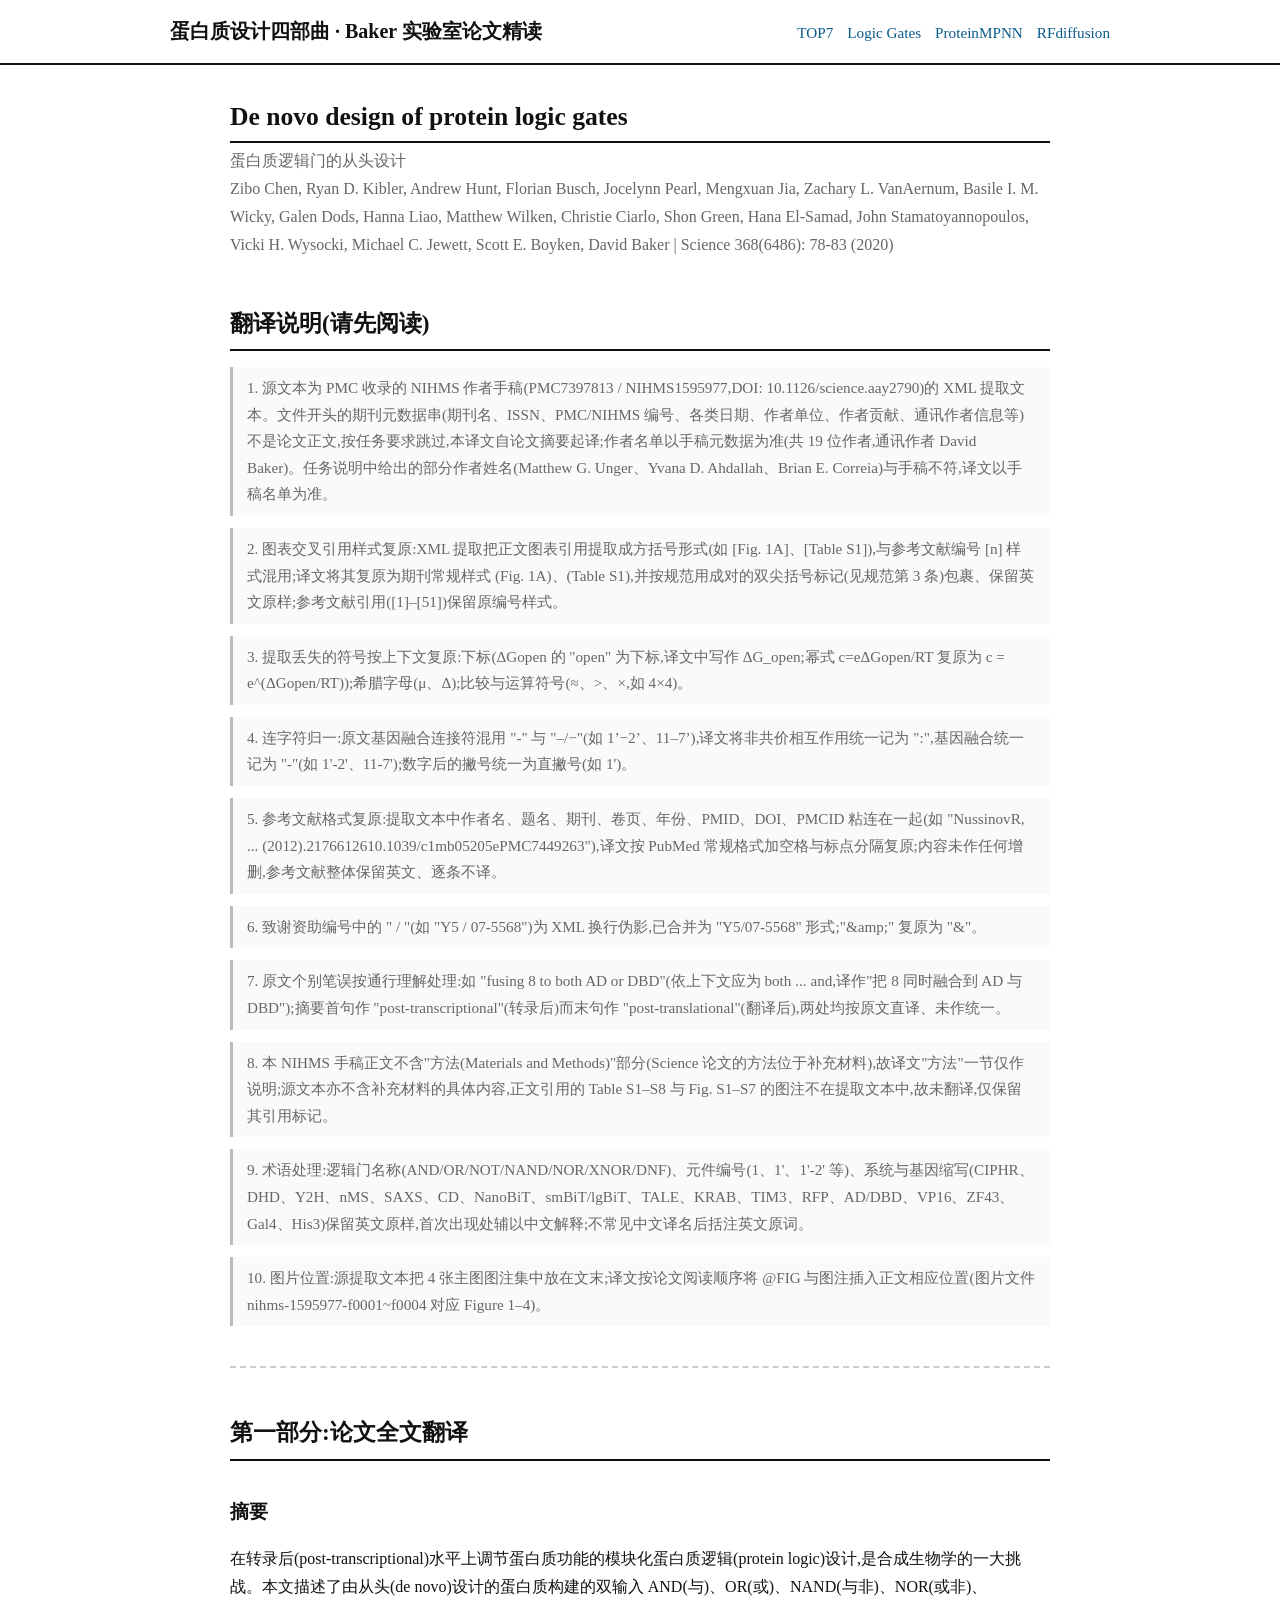
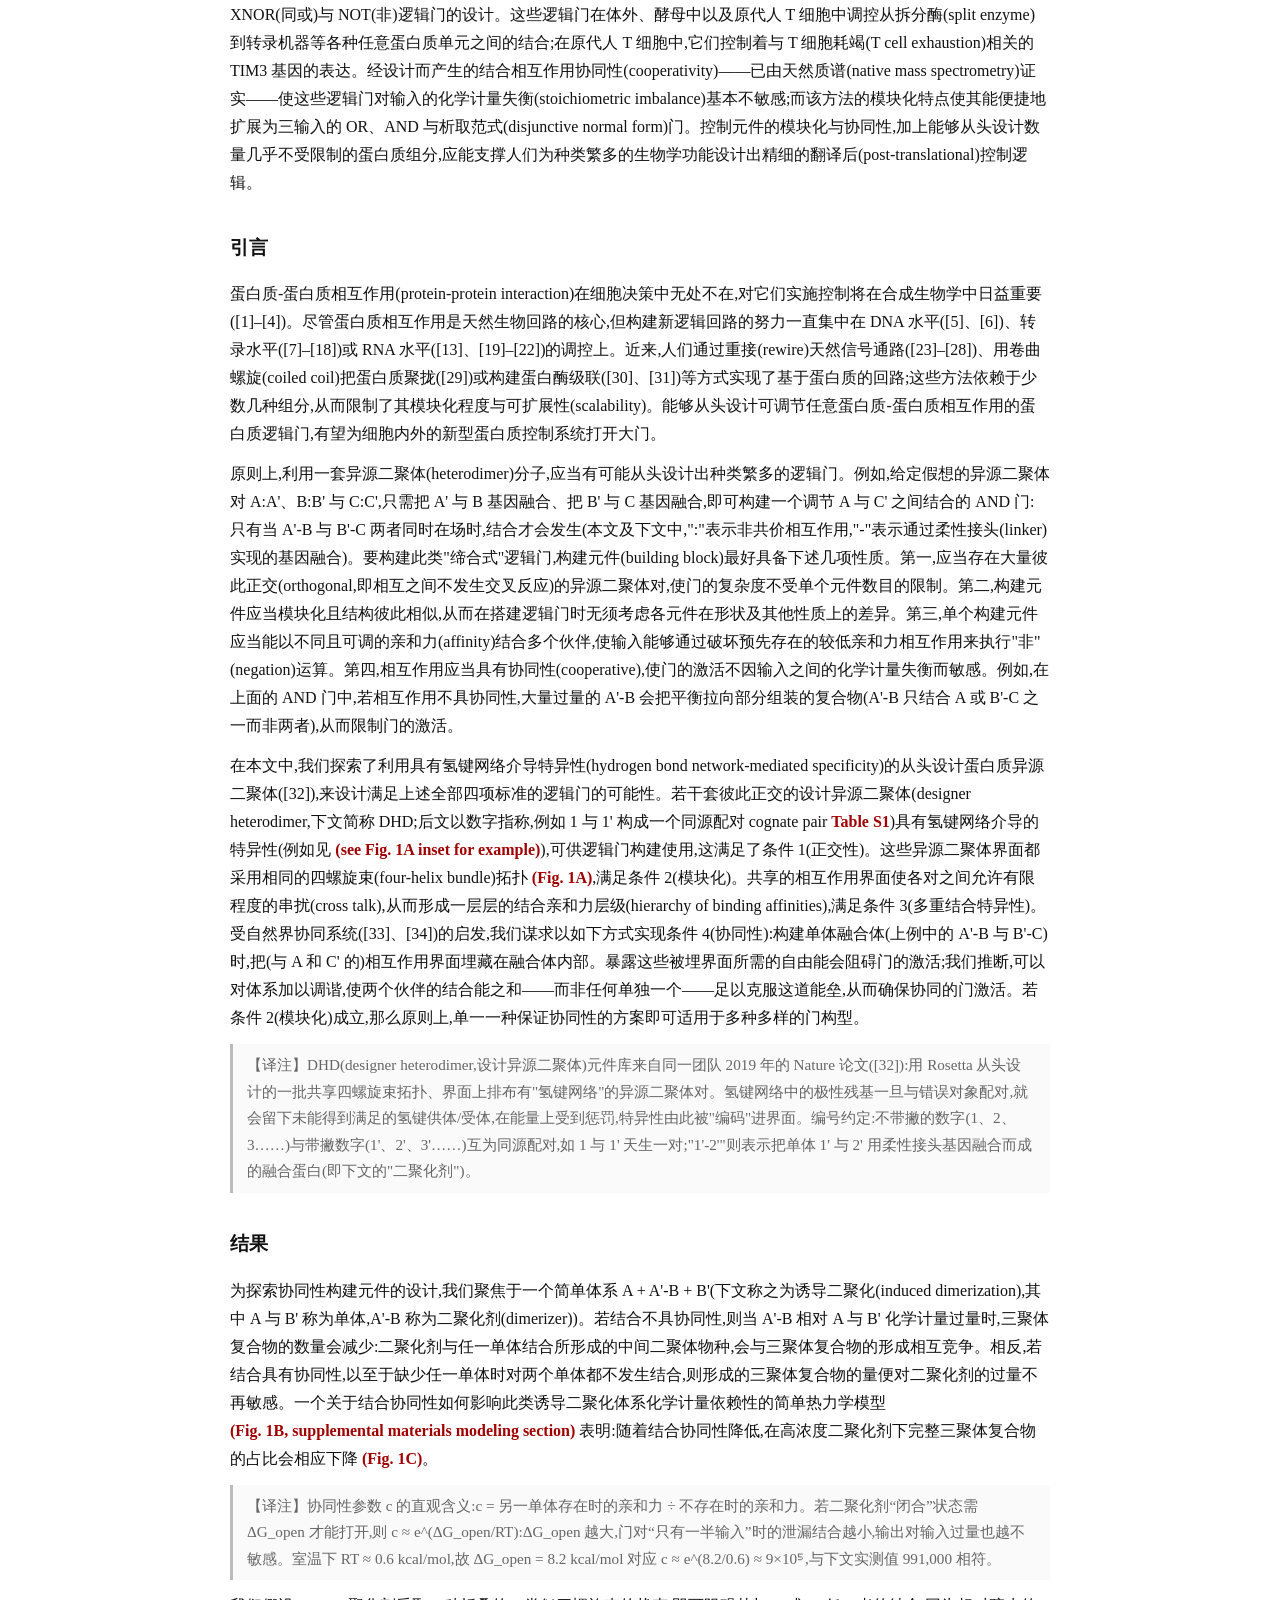
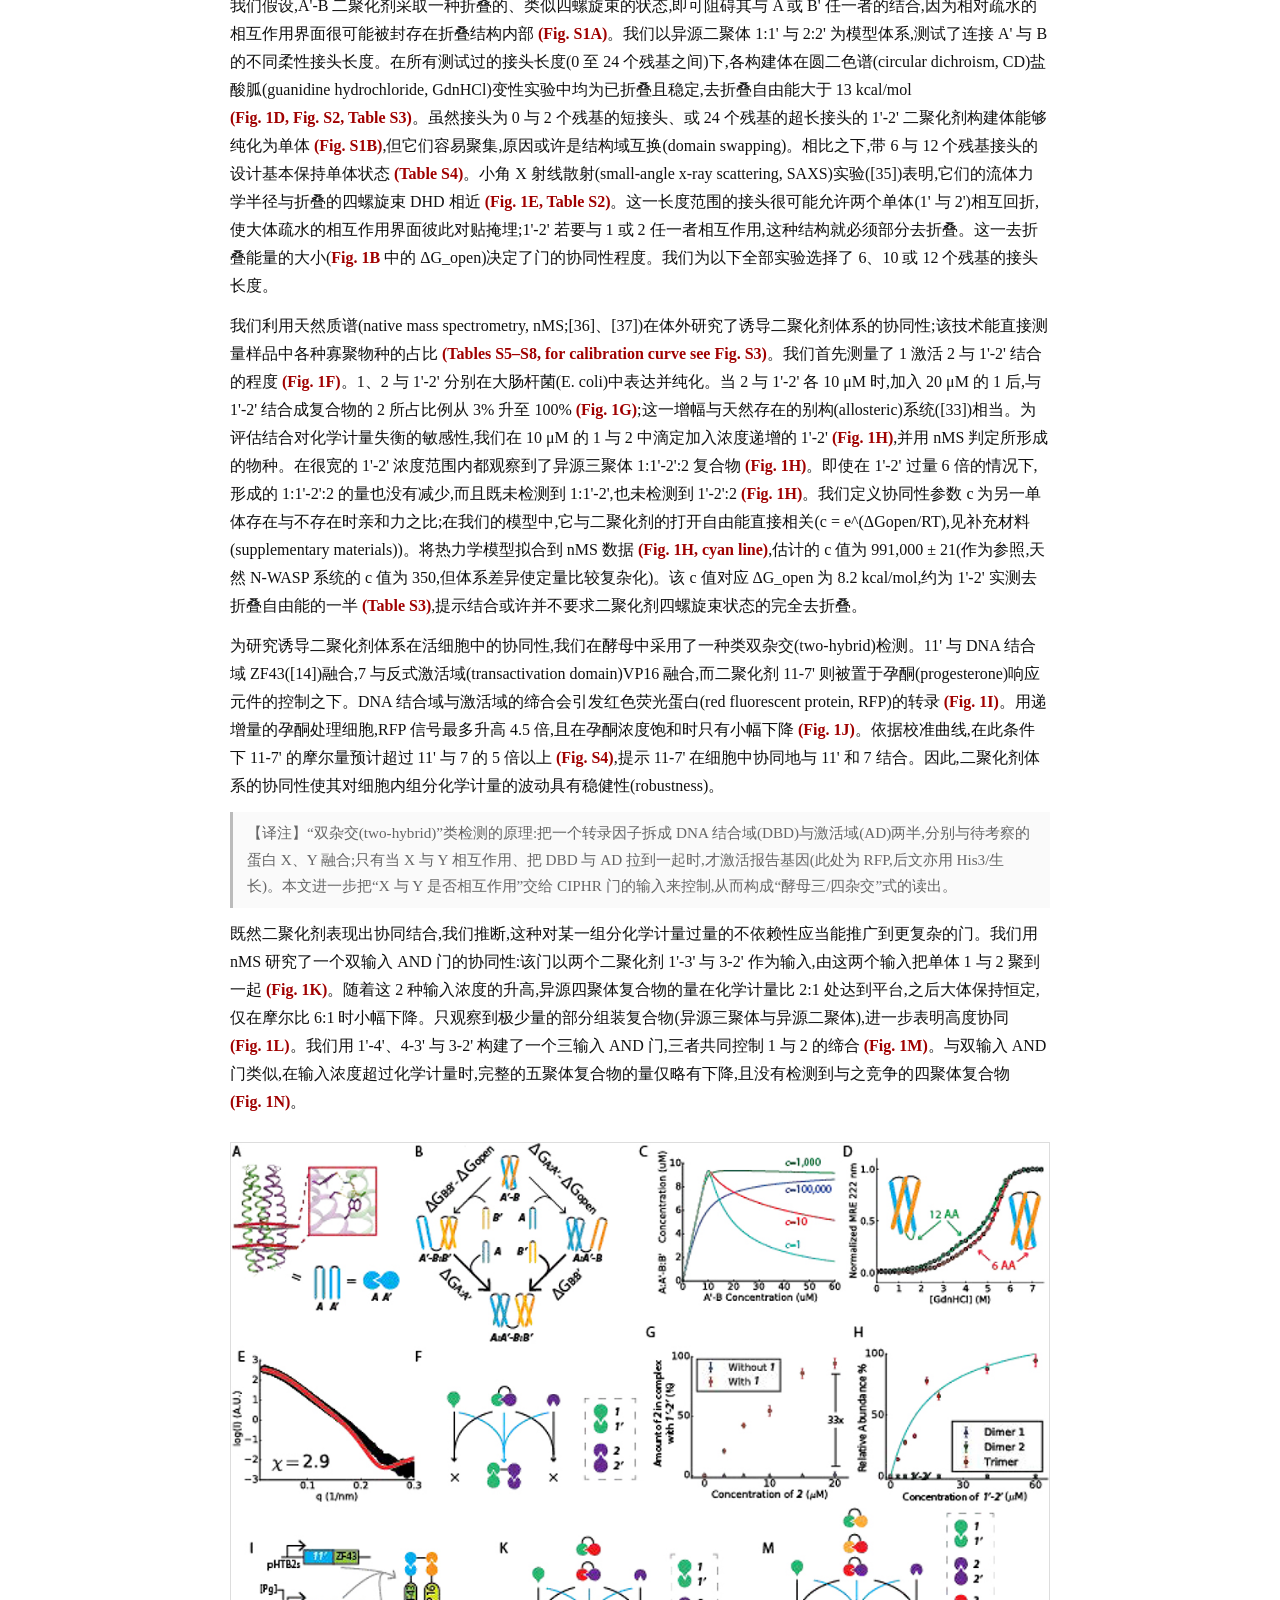
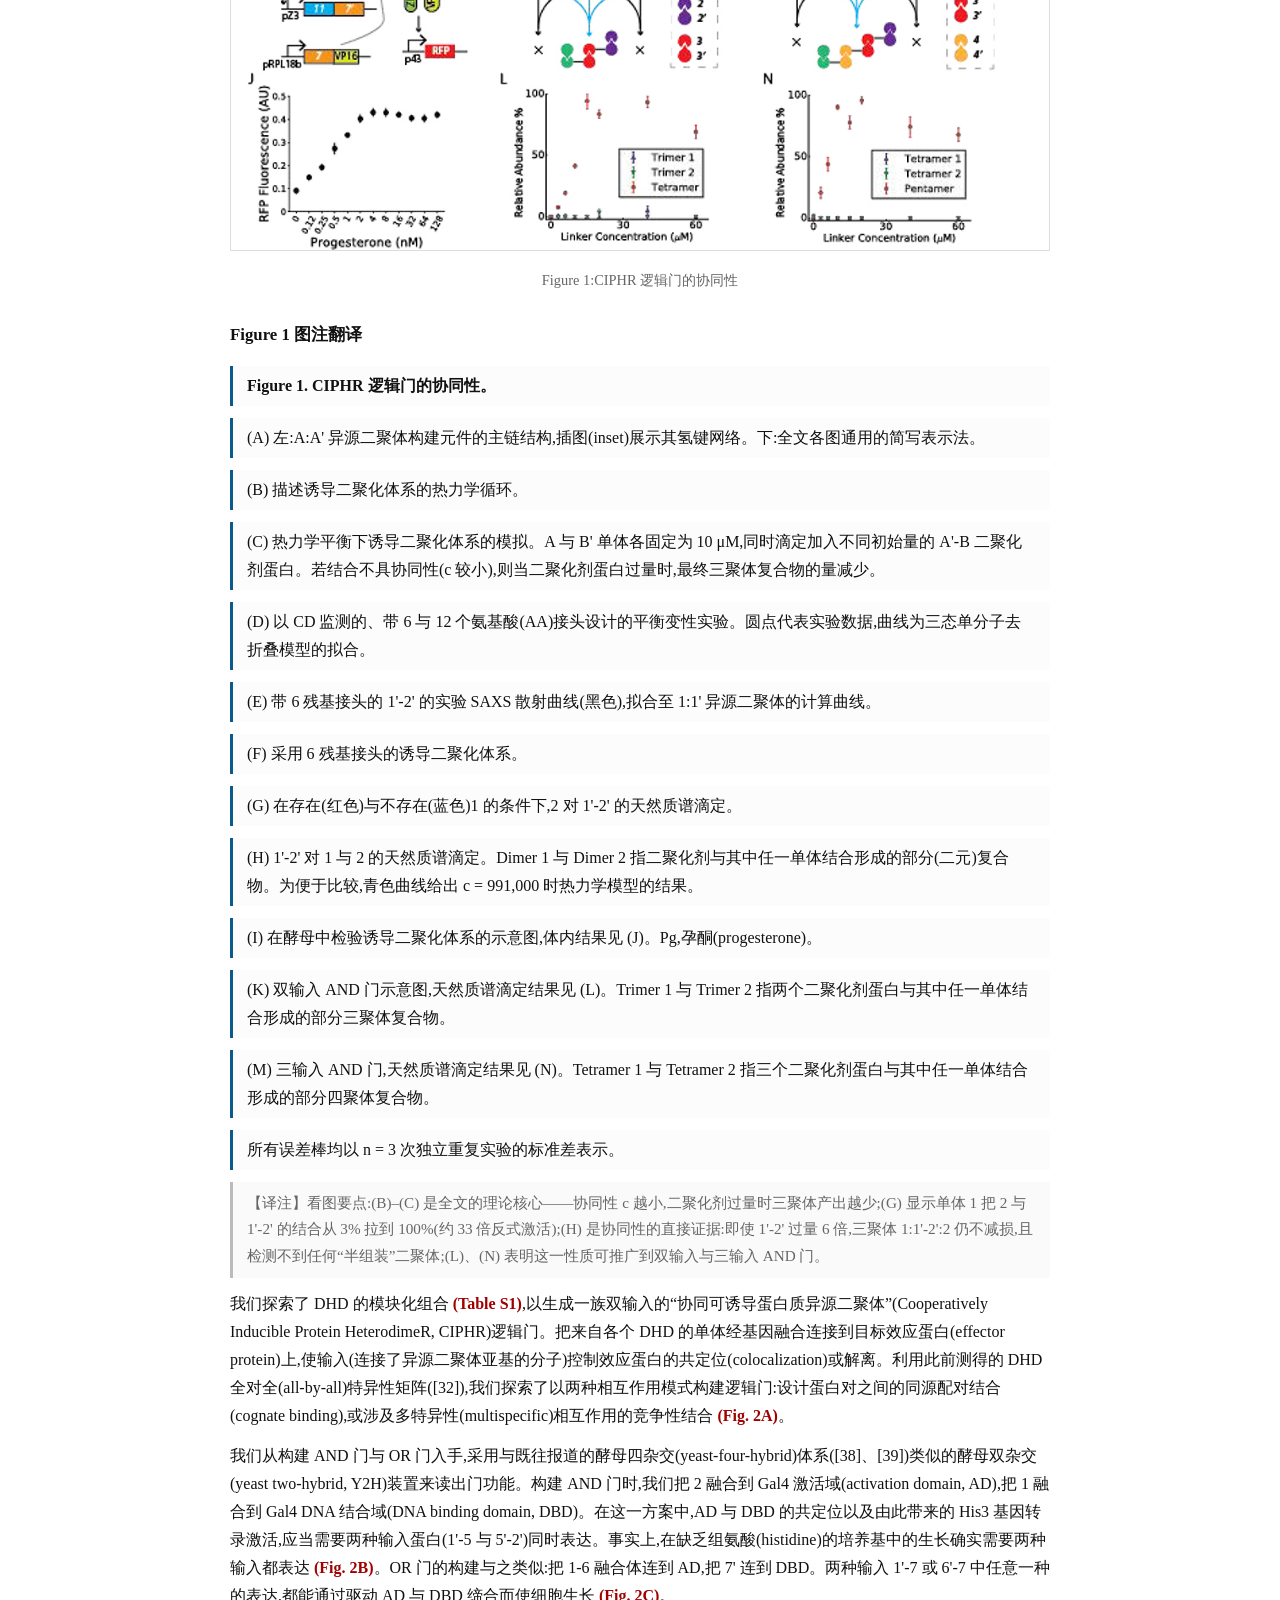
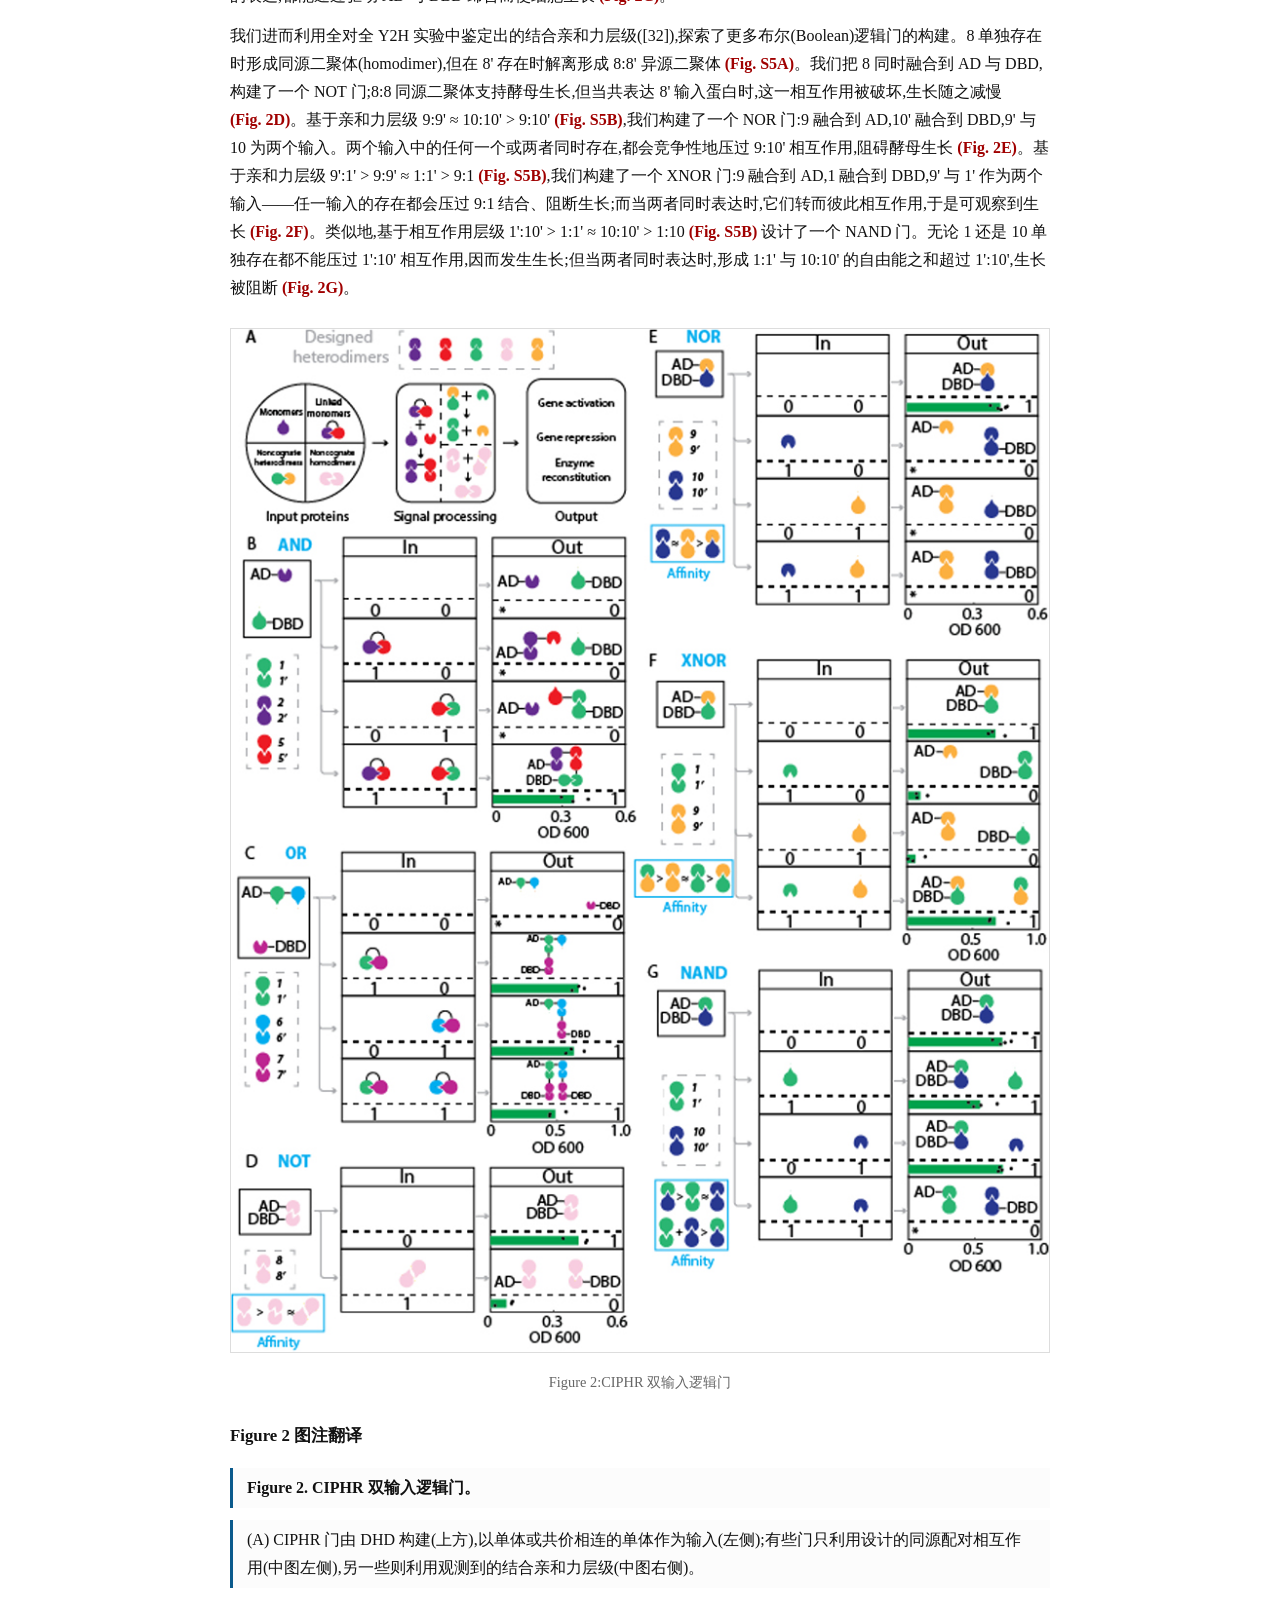
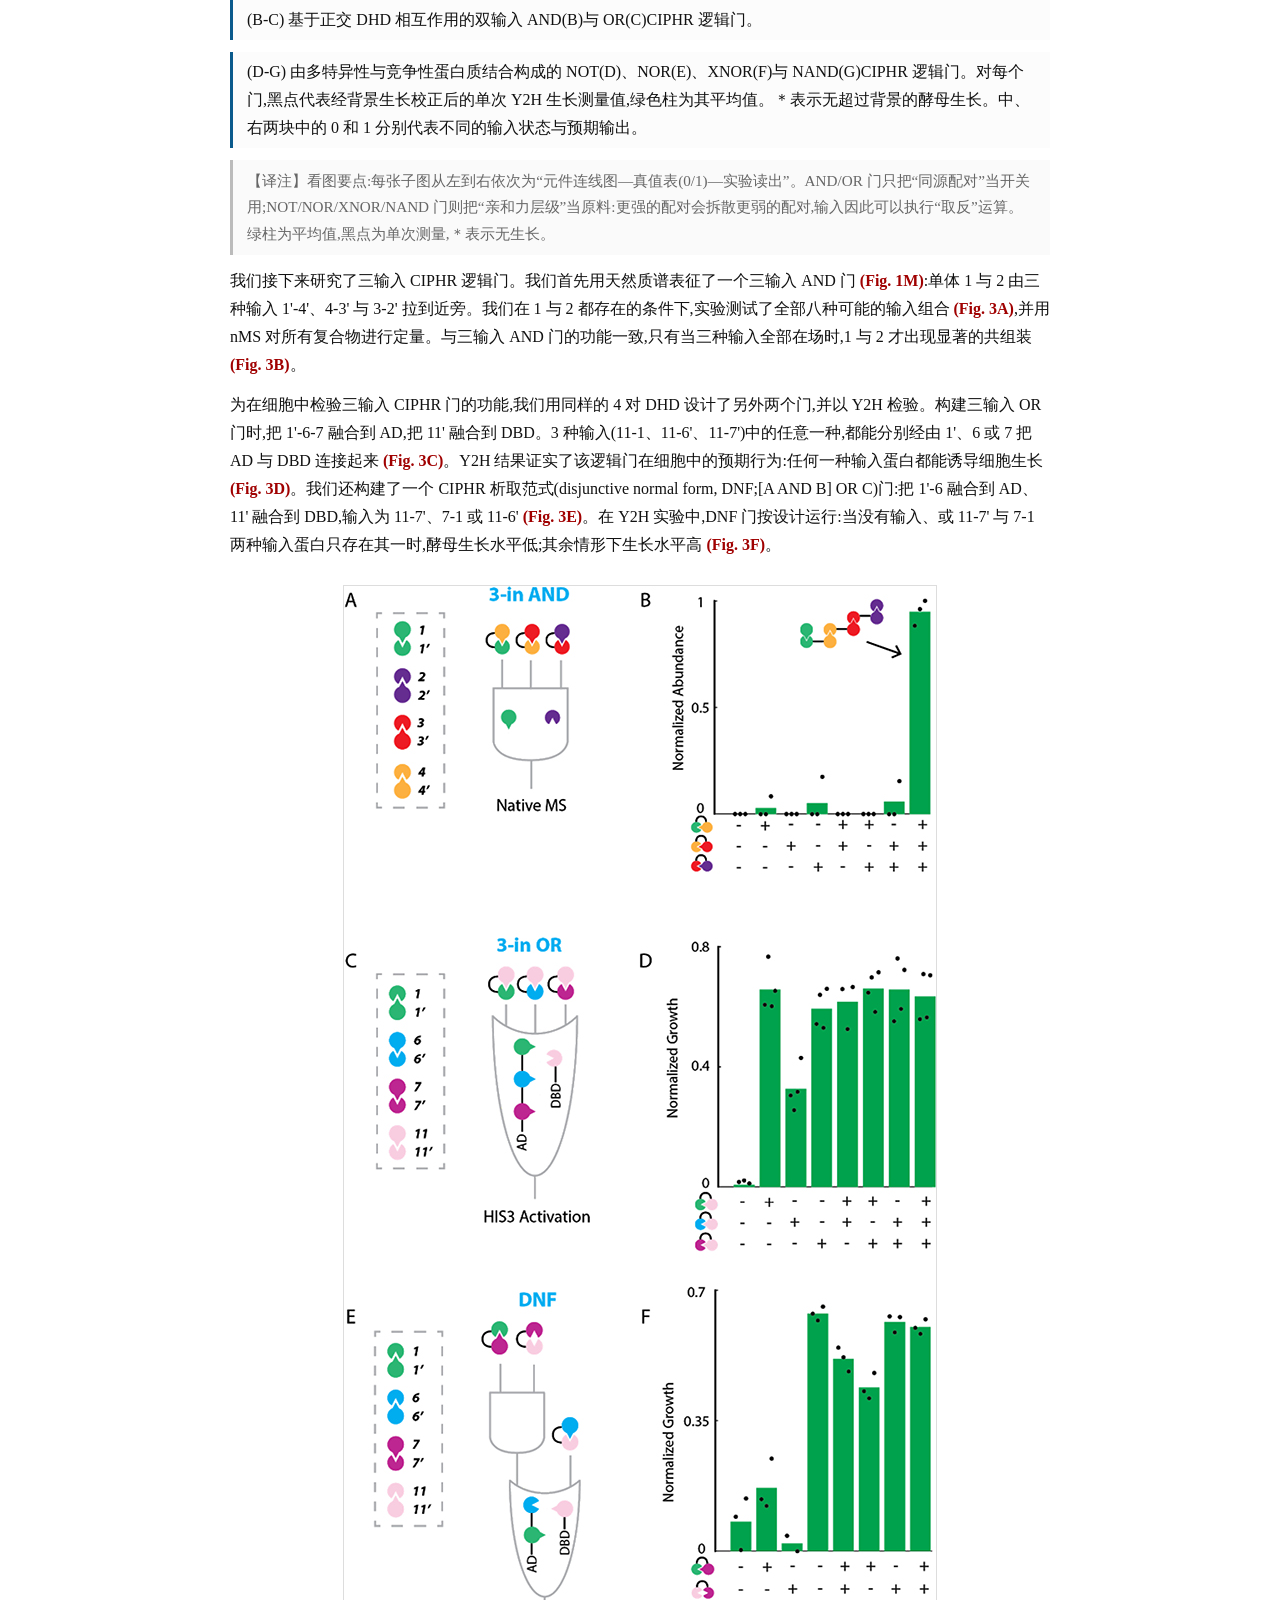
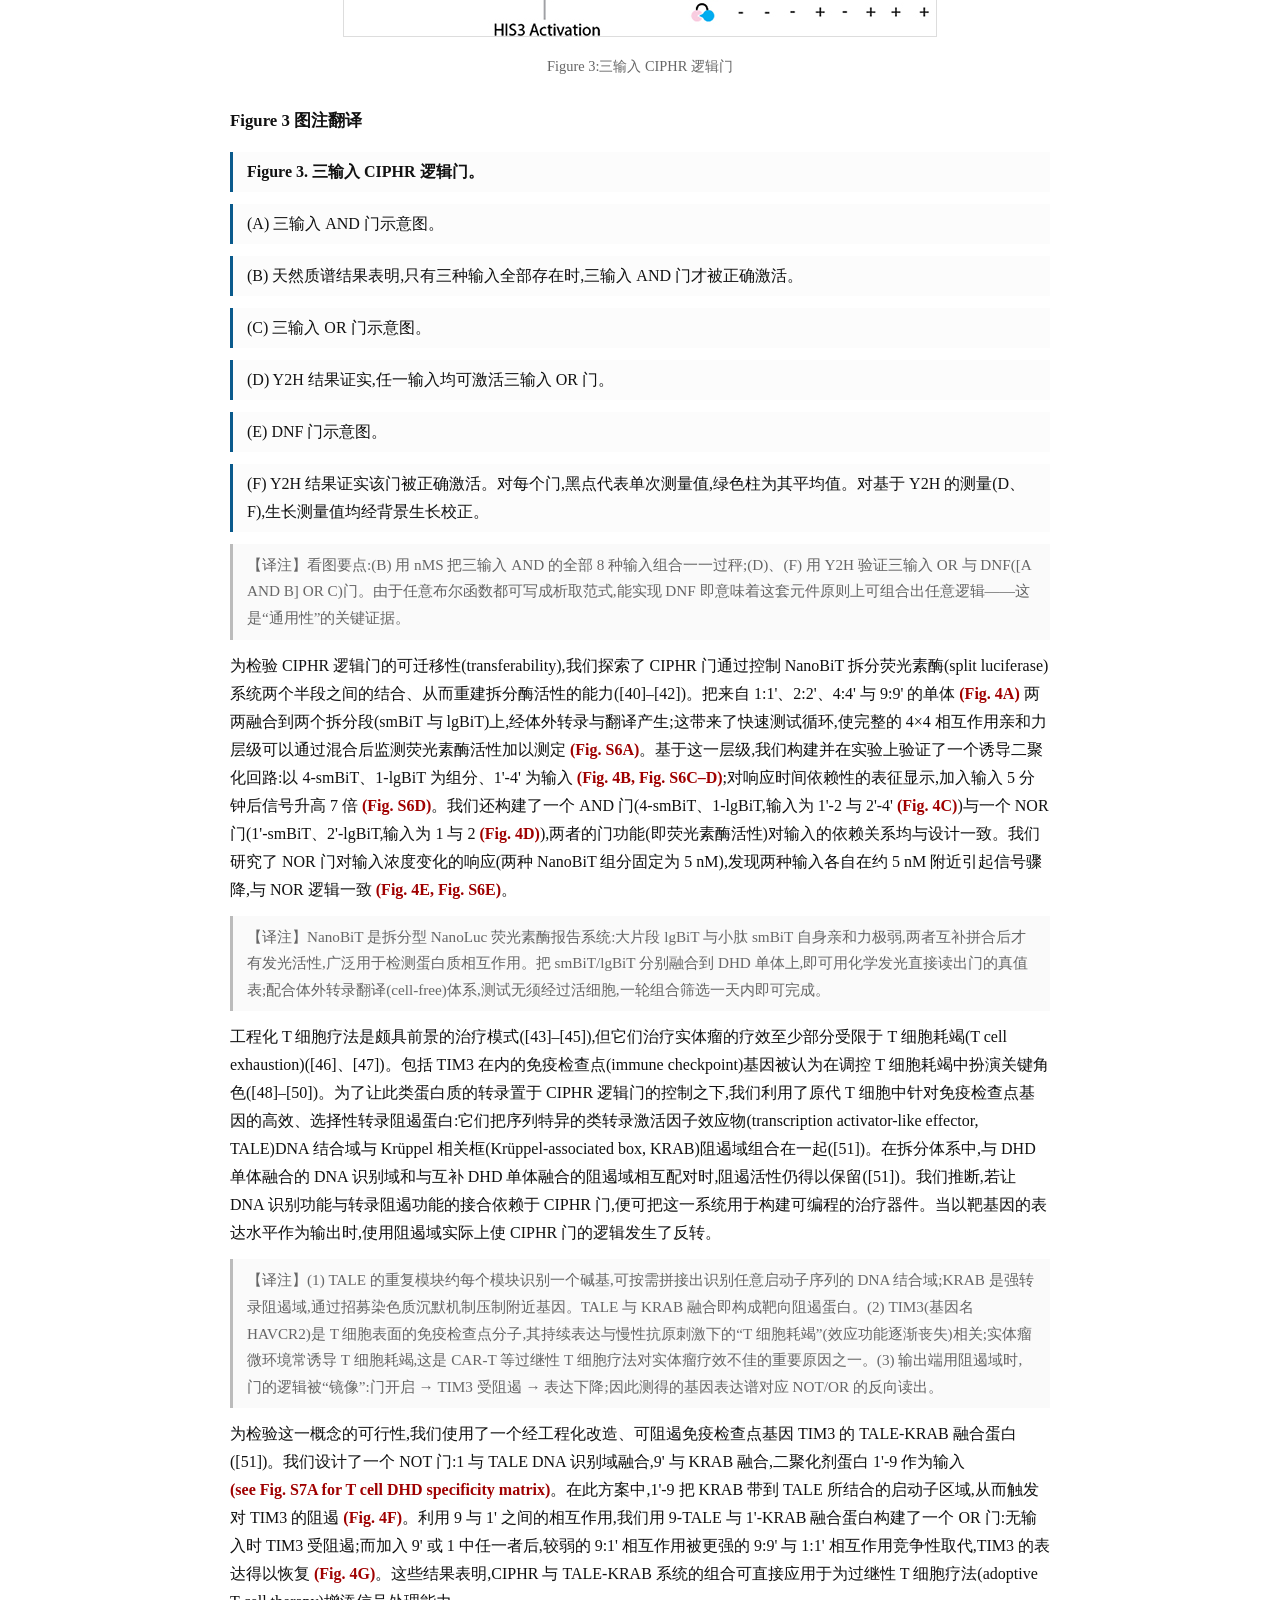
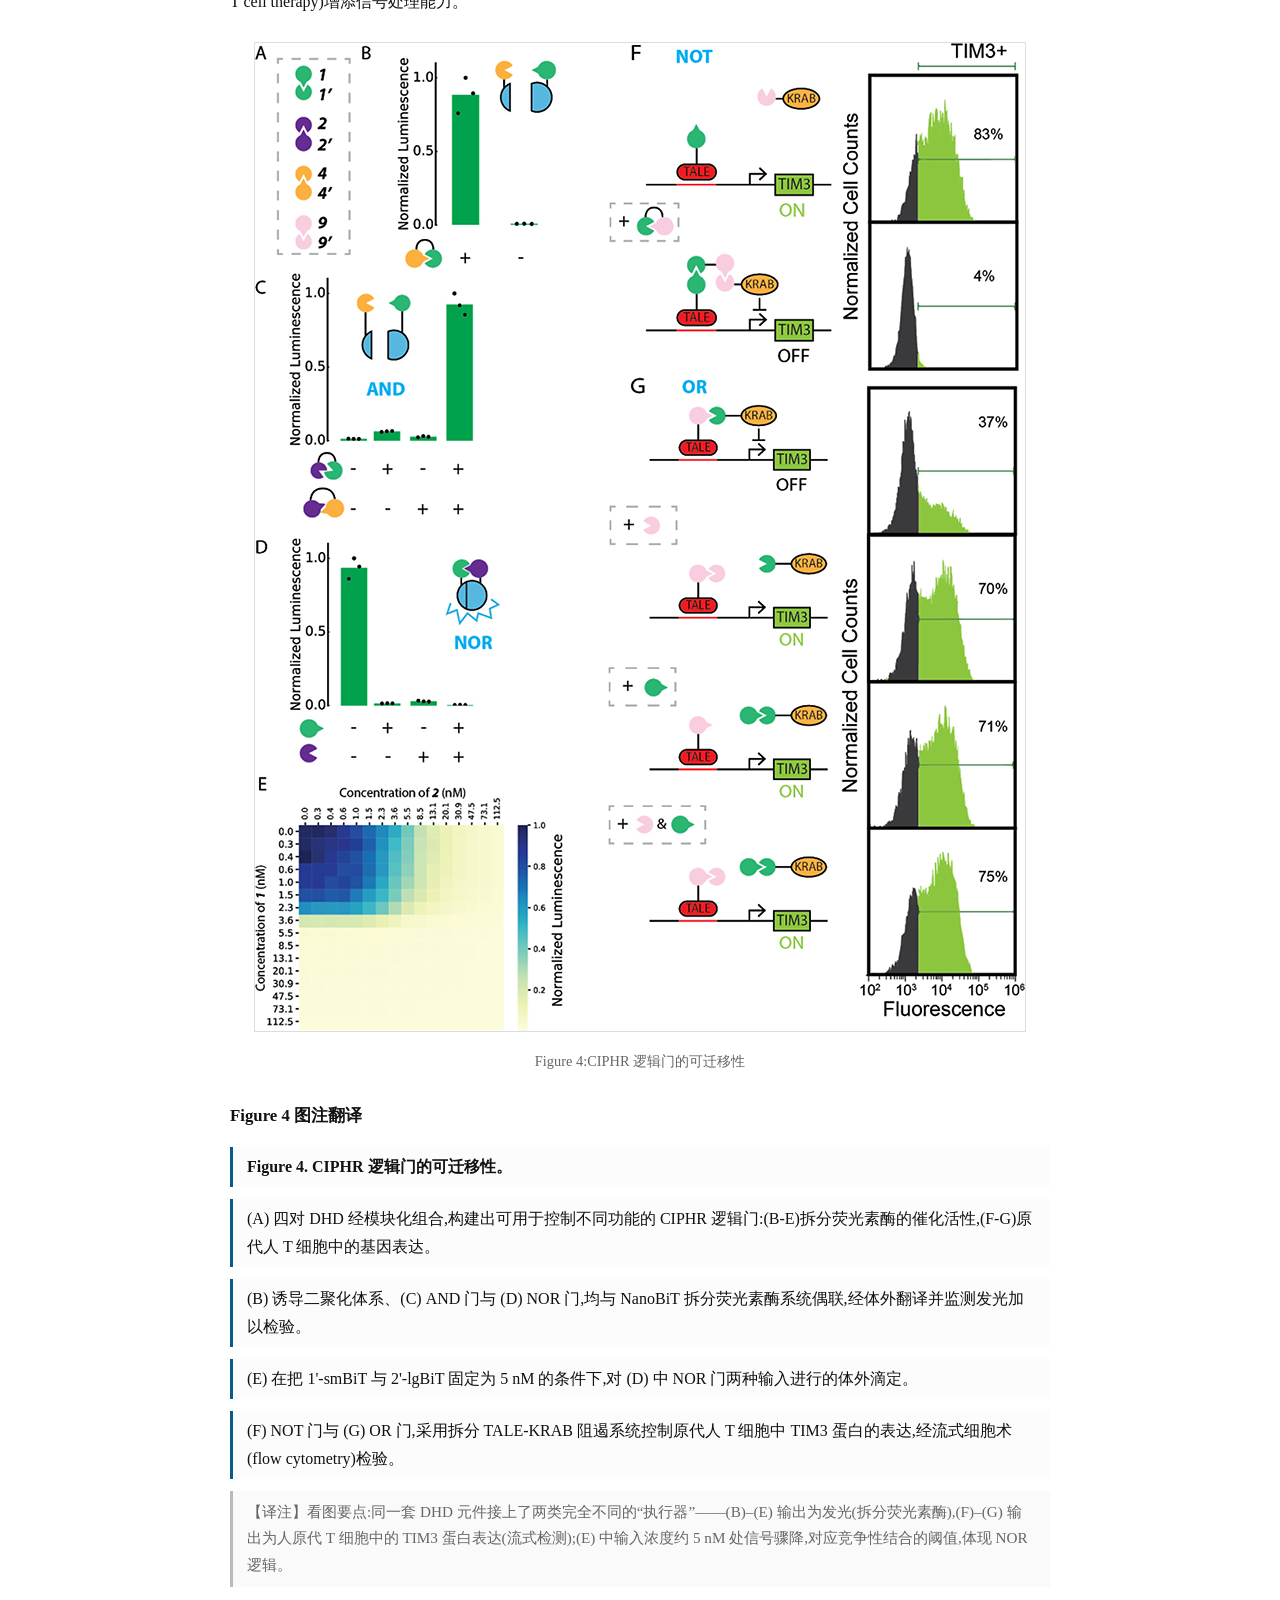
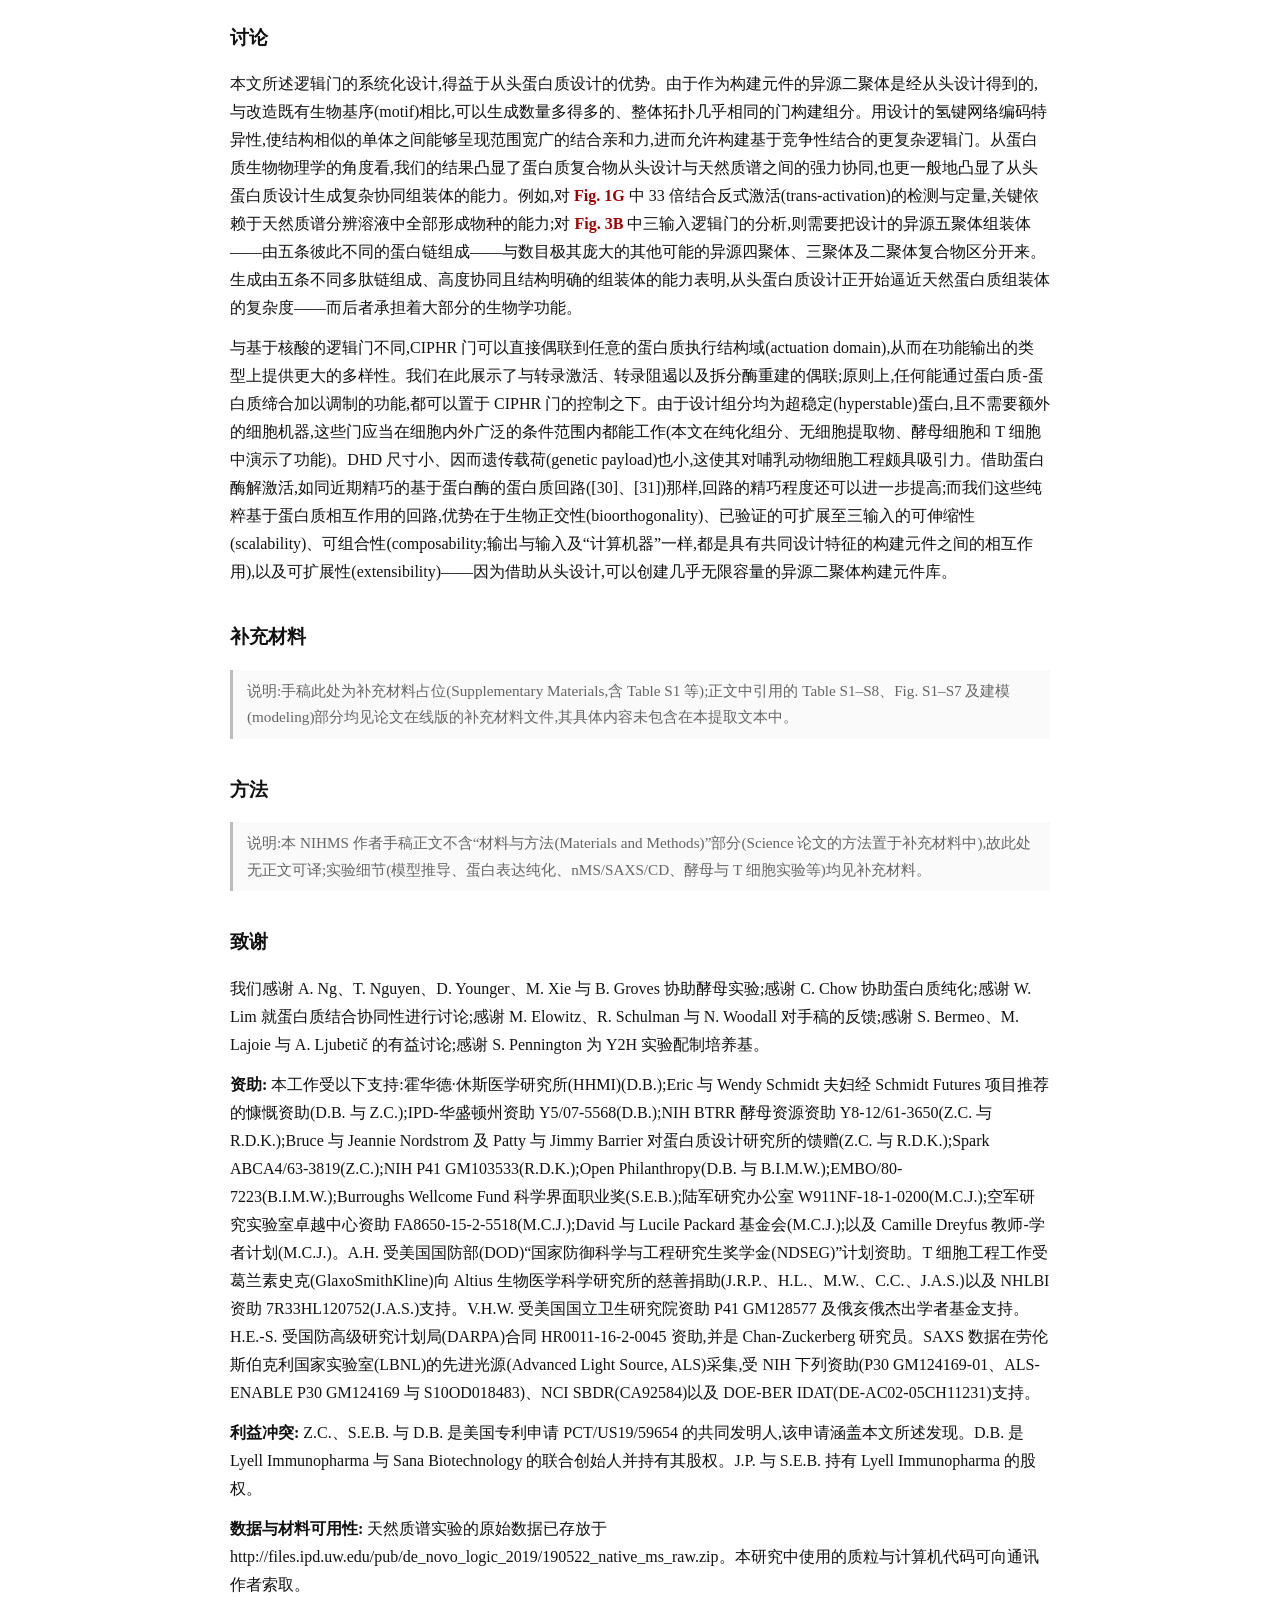
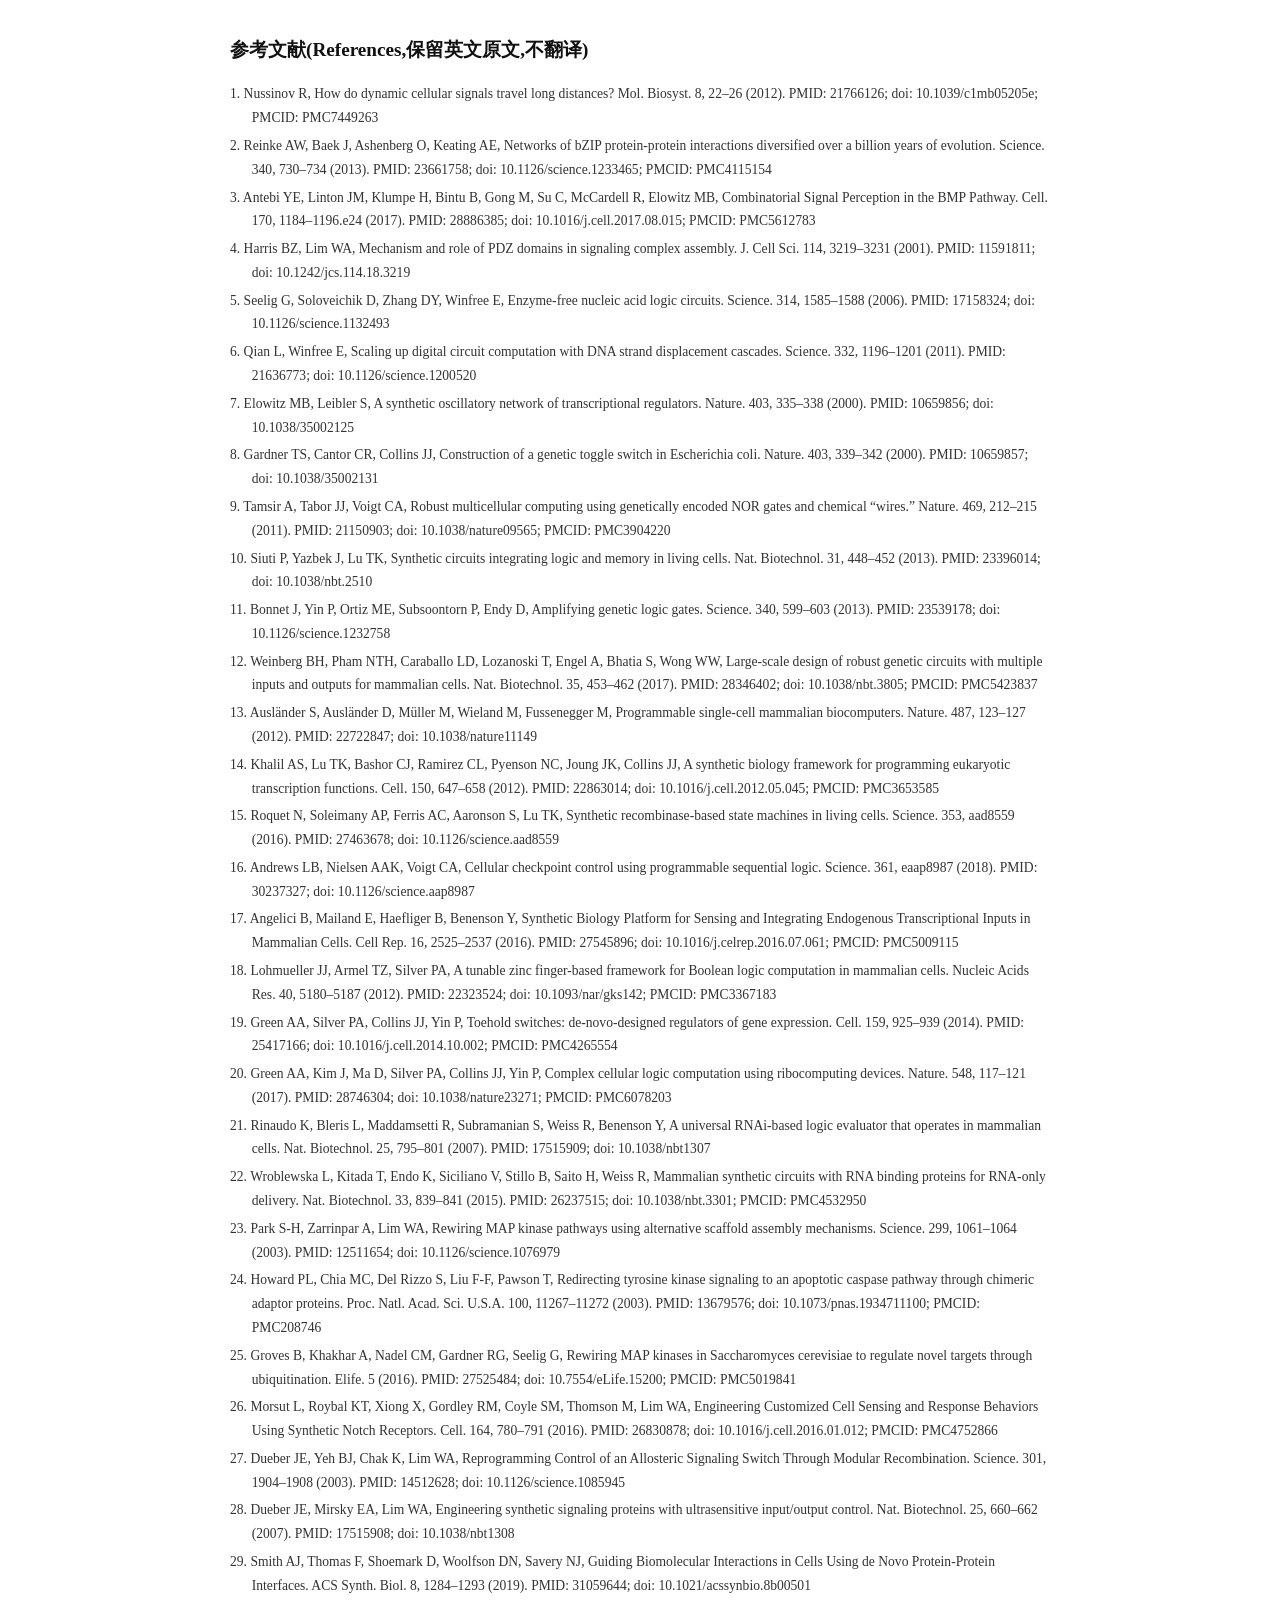
==== logic-gates.html @ 87f63d0c "Baker lab protein design papers: Chinese translations (TOP7 placeholder, Logic Gates, ProteinMPNN, R" ====
<!DOCTYPE html>
<html lang="zh-CN"><head><meta charset="utf-8">
<meta name="viewport" content="width=device-width, initial-scale=1">
<title>Protein Logic Gates (2020) · 精读翻译</title>
<link rel="stylesheet" href="style.css">
</head><body>
<header class="site"><div class="wrap"><span class="title"><a href="index.html">蛋白质设计四部曲 · Baker 实验室论文精读</a></span><nav class="links"><a href="top7.html">TOP7</a><a href="logic-gates.html">Logic Gates</a><a href="proteinmpnn.html">ProteinMPNN</a><a href="rfdiffusion.html">RFdiffusion</a></nav></div></header>
<main>
<h1 class="doc-title">De novo design of protein logic gates</h1><div class="doc-sub">蛋白质逻辑门的从头设计<br>Zibo Chen, Ryan D. Kibler, Andrew Hunt, Florian Busch, Jocelynn Pearl, Mengxuan Jia, Zachary L. VanAernum, Basile I. M. Wicky, Galen Dods, Hanna Liao, Matthew Wilken, Christie Ciarlo, Shon Green, Hana El-Samad, John Stamatoyannopoulos, Vicki H. Wysocki, Michael C. Jewett, Scott E. Boyken, David Baker | Science 368(6486): 78-83 (2020)</div></div><h1>翻译说明(请先阅读)</h1>
<p class="note">1. 源文本为 PMC 收录的 NIHMS 作者手稿(PMC7397813 / NIHMS1595977,DOI: 10.1126/science.aay2790)的 XML 提取文本。文件开头的期刊元数据串(期刊名、ISSN、PMC/NIHMS 编号、各类日期、作者单位、作者贡献、通讯作者信息等)不是论文正文,按任务要求跳过,本译文自论文摘要起译;作者名单以手稿元数据为准(共 19 位作者,通讯作者 David Baker)。任务说明中给出的部分作者姓名(Matthew G. Unger、Yvana D. Ahdallah、Brian E. Correia)与手稿不符,译文以手稿名单为准。</p>
<p class="note">2. 图表交叉引用样式复原:XML 提取把正文图表引用提取成方括号形式(如 [Fig. 1A]、[Table S1]),与参考文献编号 [n] 样式混用;译文将其复原为期刊常规样式 (Fig. 1A)、(Table S1),并按规范用成对的双尖括号标记(见规范第 3 条)包裹、保留英文原样;参考文献引用([1]–[51])保留原编号样式。</p>
<p class="note">3. 提取丢失的符号按上下文复原:下标(ΔGopen 的 "open" 为下标,译文中写作 ΔG_open;幂式 c=eΔGopen/RT 复原为 c = e^(ΔGopen/RT));希腊字母(μ、Δ);比较与运算符号(≈、&gt;、×,如 4×4)。</p>
<p class="note">4. 连字符归一:原文基因融合连接符混用 "-" 与 "–/−"(如 1’−2’、11–7’),译文将非共价相互作用统一记为 ":",基因融合统一记为 "-"(如 1'-2'、11-7');数字后的撇号统一为直撇号(如 1')。</p>
<p class="note">5. 参考文献格式复原:提取文本中作者名、题名、期刊、卷页、年份、PMID、DOI、PMCID 粘连在一起(如 "NussinovR, ... (2012).2176612610.1039/c1mb05205ePMC7449263"),译文按 PubMed 常规格式加空格与标点分隔复原;内容未作任何增删,参考文献整体保留英文、逐条不译。</p>
<p class="note">6. 致谢资助编号中的 " / "(如 "Y5 / 07-5568")为 XML 换行伪影,已合并为 "Y5/07-5568" 形式;"&amp;amp;" 复原为 "&amp;"。</p>
<p class="note">7. 原文个别笔误按通行理解处理:如 "fusing 8 to both AD or DBD"(依上下文应为 both ... and,译作"把 8 同时融合到 AD 与 DBD");摘要首句作 "post-transcriptional"(转录后)而末句作 "post-translational"(翻译后),两处均按原文直译、未作统一。</p>
<p class="note">8. 本 NIHMS 手稿正文不含"方法(Materials and Methods)"部分(Science 论文的方法位于补充材料),故译文"方法"一节仅作说明;源文本亦不含补充材料的具体内容,正文引用的 Table S1–S8 与 Fig. S1–S7 的图注不在提取文本中,故未翻译,仅保留其引用标记。</p>
<p class="note">9. 术语处理:逻辑门名称(AND/OR/NOT/NAND/NOR/XNOR/DNF)、元件编号(1、1'、1'-2' 等)、系统与基因缩写(CIPHR、DHD、Y2H、nMS、SAXS、CD、NanoBiT、smBiT/lgBiT、TALE、KRAB、TIM3、RFP、AD/DBD、VP16、ZF43、Gal4、His3)保留英文原样,首次出现处辅以中文解释;不常见中文译名后括注英文原词。</p>
<p class="note">10. 图片位置:源提取文本把 4 张主图图注集中放在文末;译文按论文阅读顺序将 @FIG 与图注插入正文相应位置(图片文件 nihms-1595977-f0001~f0004 对应 Figure 1–4)。</p>
<div class="pb"></div>
</div><h1>第一部分:论文全文翻译</h1>
<h2>摘要</h2>
<p>在转录后(post-transcriptional)水平上调节蛋白质功能的模块化蛋白质逻辑(protein logic)设计,是合成生物学的一大挑战。本文描述了由从头(de novo)设计的蛋白质构建的双输入 AND(与)、OR(或)、NAND(与非)、NOR(或非)、XNOR(同或)与 NOT(非)逻辑门的设计。这些逻辑门在体外、酵母中以及原代人 T 细胞中调控从拆分酶(split enzyme)到转录机器等各种任意蛋白质单元之间的结合;在原代人 T 细胞中,它们控制着与 T 细胞耗竭(T cell exhaustion)相关的 TIM3 基因的表达。经设计而产生的结合相互作用协同性(cooperativity)——已由天然质谱(native mass spectrometry)证实——使这些逻辑门对输入的化学计量失衡(stoichiometric imbalance)基本不敏感;而该方法的模块化特点使其能便捷地扩展为三输入的 OR、AND 与析取范式(disjunctive normal form)门。控制元件的模块化与协同性,加上能够从头设计数量几乎不受限制的蛋白质组分,应能支撑人们为种类繁多的生物学功能设计出精细的翻译后(post-translational)控制逻辑。</p>
<h2>引言</h2>
<p>蛋白质-蛋白质相互作用(protein-protein interaction)在细胞决策中无处不在,对它们实施控制将在合成生物学中日益重要([1]–[4])。尽管蛋白质相互作用是天然生物回路的核心,但构建新逻辑回路的努力一直集中在 DNA 水平([5]、[6])、转录水平([7]–[18])或 RNA 水平([13]、[19]–[22])的调控上。近来,人们通过重接(rewire)天然信号通路([23]–[28])、用卷曲螺旋(coiled coil)把蛋白质聚拢([29])或构建蛋白酶级联([30]、[31])等方式实现了基于蛋白质的回路;这些方法依赖于少数几种组分,从而限制了其模块化程度与可扩展性(scalability)。能够从头设计可调节任意蛋白质-蛋白质相互作用的蛋白质逻辑门,有望为细胞内外的新型蛋白质控制系统打开大门。</p>
<p>原则上,利用一套异源二聚体(heterodimer)分子,应当有可能从头设计出种类繁多的逻辑门。例如,给定假想的异源二聚体对 A:A'、B:B' 与 C:C',只需把 A' 与 B 基因融合、把 B' 与 C 基因融合,即可构建一个调节 A 与 C' 之间结合的 AND 门:只有当 A'-B 与 B'-C 两者同时在场时,结合才会发生(本文及下文中,":"表示非共价相互作用,"-"表示通过柔性接头(linker)实现的基因融合)。要构建此类"缔合式"逻辑门,构建元件(building block)最好具备下述几项性质。第一,应当存在大量彼此正交(orthogonal,即相互之间不发生交叉反应)的异源二聚体对,使门的复杂度不受单个元件数目的限制。第二,构建元件应当模块化且结构彼此相似,从而在搭建逻辑门时无须考虑各元件在形状及其他性质上的差异。第三,单个构建元件应当能以不同且可调的亲和力(affinity)结合多个伙伴,使输入能够通过破坏预先存在的较低亲和力相互作用来执行"非"(negation)运算。第四,相互作用应当具有协同性(cooperative),使门的激活不因输入之间的化学计量失衡而敏感。例如,在上面的 AND 门中,若相互作用不具协同性,大量过量的 A'-B 会把平衡拉向部分组装的复合物(A'-B 只结合 A 或 B'-C 之一而非两者),从而限制门的激活。</p>
<p>在本文中,我们探索了利用具有氢键网络介导特异性(hydrogen bond network-mediated specificity)的从头设计蛋白质异源二聚体([32]),来设计满足上述全部四项标准的逻辑门的可能性。若干套彼此正交的设计异源二聚体(designer heterodimer,下文简称 DHD;后文以数字指称,例如 1 与 1' 构成一个同源配对 cognate pair <span class="figref">Table S1</span>)具有氢键网络介导的特异性(例如见 <span class="figref">(see Fig. 1A inset for example)</span>),可供逻辑门构建使用,这满足了条件 1(正交性)。这些异源二聚体界面都采用相同的四螺旋束(four-helix bundle)拓扑 <span class="figref">(Fig. 1A)</span>,满足条件 2(模块化)。共享的相互作用界面使各对之间允许有限程度的串扰(cross talk),从而形成一层层的结合亲和力层级(hierarchy of binding affinities),满足条件 3(多重结合特异性)。受自然界协同系统([33]、[34])的启发,我们谋求以如下方式实现条件 4(协同性):构建单体融合体(上例中的 A'-B 与 B'-C)时,把(与 A 和 C' 的)相互作用界面埋藏在融合体内部。暴露这些被埋界面所需的自由能会阻碍门的激活;我们推断,可以对体系加以调谐,使两个伙伴的结合能之和——而非任何单独一个——足以克服这道能垒,从而确保协同的门激活。若条件 2(模块化)成立,那么原则上,单一一种保证协同性的方案即可适用于多种多样的门构型。</p>
<p class="note">【译注】DHD(designer heterodimer,设计异源二聚体)元件库来自同一团队 2019 年的 Nature 论文([32]):用 Rosetta 从头设计的一批共享四螺旋束拓扑、界面上排布有"氢键网络"的异源二聚体对。氢键网络中的极性残基一旦与错误对象配对,就会留下未能得到满足的氢键供体/受体,在能量上受到惩罚,特异性由此被"编码"进界面。编号约定:不带撇的数字(1、2、3……)与带撇数字(1'、2'、3'……)互为同源配对,如 1 与 1' 天生一对;"1'-2'"则表示把单体 1' 与 2' 用柔性接头基因融合而成的融合蛋白(即下文的"二聚化剂")。</p>
<h2>结果</h2>
<p>为探索协同性构建元件的设计,我们聚焦于一个简单体系 A + A'-B + B'(下文称之为诱导二聚化(induced dimerization),其中 A 与 B' 称为单体,A'-B 称为二聚化剂(dimerizer))。若结合不具协同性,则当 A'-B 相对 A 与 B' 化学计量过量时,三聚体复合物的数量会减少:二聚化剂与任一单体结合所形成的中间二聚体物种,会与三聚体复合物的形成相互竞争。相反,若结合具有协同性,以至于缺少任一单体时对两个单体都不发生结合,则形成的三聚体复合物的量便对二聚化剂的过量不再敏感。一个关于结合协同性如何影响此类诱导二聚化体系化学计量依赖性的简单热力学模型 <span class="figref">(Fig. 1B, supplemental materials modeling section)</span> 表明:随着结合协同性降低,在高浓度二聚化剂下完整三聚体复合物的占比会相应下降 <span class="figref">(Fig. 1C)</span>。</p>
<p class="note">【译注】协同性参数 c 的直观含义:c = 另一单体存在时的亲和力 ÷ 不存在时的亲和力。若二聚化剂“闭合”状态需 ΔG_open 才能打开,则 c ≈ e^(ΔG_open/RT):ΔG_open 越大,门对“只有一半输入”时的泄漏结合越小,输出对输入过量也越不敏感。室温下 RT ≈ 0.6 kcal/mol,故 ΔG_open = 8.2 kcal/mol 对应 c ≈ e^(8.2/0.6) ≈ 9×10⁵,与下文实测值 991,000 相符。</p>
<p>我们假设,A'-B 二聚化剂采取一种折叠的、类似四螺旋束的状态,即可阻碍其与 A 或 B' 任一者的结合,因为相对疏水的相互作用界面很可能被封存在折叠结构内部 <span class="figref">(Fig. S1A)</span>。我们以异源二聚体 1:1' 与 2:2' 为模型体系,测试了连接 A' 与 B 的不同柔性接头长度。在所有测试过的接头长度(0 至 24 个残基之间)下,各构建体在圆二色谱(circular dichroism, CD)盐酸胍(guanidine hydrochloride, GdnHCl)变性实验中均为已折叠且稳定,去折叠自由能大于 13 kcal/mol <span class="figref">(Fig. 1D, Fig. S2, Table S3)</span>。虽然接头为 0 与 2 个残基的短接头、或 24 个残基的超长接头的 1'-2' 二聚化剂构建体能够纯化为单体 <span class="figref">(Fig. S1B)</span>,但它们容易聚集,原因或许是结构域互换(domain swapping)。相比之下,带 6 与 12 个残基接头的设计基本保持单体状态 <span class="figref">(Table S4)</span>。小角 X 射线散射(small-angle x-ray scattering, SAXS)实验([35])表明,它们的流体力学半径与折叠的四螺旋束 DHD 相近 <span class="figref">(Fig. 1E, Table S2)</span>。这一长度范围的接头很可能允许两个单体(1' 与 2')相互回折,使大体疏水的相互作用界面彼此对贴掩埋;1'-2' 若要与 1 或 2 任一者相互作用,这种结构就必须部分去折叠。这一去折叠能量的大小(<span class="figref">Fig. 1B</span> 中的 ΔG_open)决定了门的协同性程度。我们为以下全部实验选择了 6、10 或 12 个残基的接头长度。</p>
<p>我们利用天然质谱(native mass spectrometry, nMS;[36]、[37])在体外研究了诱导二聚化剂体系的协同性;该技术能直接测量样品中各种寡聚物种的占比 <span class="figref">(Tables S5–S8, for calibration curve see Fig. S3)</span>。我们首先测量了 1 激活 2 与 1'-2' 结合的程度 <span class="figref">(Fig. 1F)</span>。1、2 与 1'-2' 分别在大肠杆菌(E. coli)中表达并纯化。当 2 与 1'-2' 各 10 μM 时,加入 20 μM 的 1 后,与 1'-2' 结合成复合物的 2 所占比例从 3% 升至 100% <span class="figref">(Fig. 1G)</span>;这一增幅与天然存在的别构(allosteric)系统([33])相当。为评估结合对化学计量失衡的敏感性,我们在 10 μM 的 1 与 2 中滴定加入浓度递增的 1'-2' <span class="figref">(Fig. 1H)</span>,并用 nMS 判定所形成的物种。在很宽的 1'-2' 浓度范围内都观察到了异源三聚体 1:1'-2':2 复合物 <span class="figref">(Fig. 1H)</span>。即使在 1'-2' 过量 6 倍的情况下,形成的 1:1'-2':2 的量也没有减少,而且既未检测到 1:1'-2',也未检测到 1'-2':2 <span class="figref">(Fig. 1H)</span>。我们定义协同性参数 c 为另一单体存在与不存在时亲和力之比;在我们的模型中,它与二聚化剂的打开自由能直接相关(c = e^(ΔGopen/RT),见补充材料(supplementary materials))。将热力学模型拟合到 nMS 数据 <span class="figref">(Fig. 1H, cyan line)</span>,估计的 c 值为 991,000 ± 21(作为参照,天然 N-WASP 系统的 c 值为 350,但体系差异使定量比较复杂化)。该 c 值对应 ΔG_open 为 8.2 kcal/mol,约为 1'-2' 实测去折叠自由能的一半 <span class="figref">(Table S3)</span>,提示结合或许并不要求二聚化剂四螺旋束状态的完全去折叠。</p>
<p>为研究诱导二聚化剂体系在活细胞中的协同性,我们在酵母中采用了一种类双杂交(two-hybrid)检测。11' 与 DNA 结合域 ZF43([14])融合,7 与反式激活域(transactivation domain)VP16 融合,而二聚化剂 11-7' 则被置于孕酮(progesterone)响应元件的控制之下。DNA 结合域与激活域的缔合会引发红色荧光蛋白(red fluorescent protein, RFP)的转录 <span class="figref">(Fig. 1I)</span>。用递增量的孕酮处理细胞,RFP 信号最多升高 4.5 倍,且在孕酮浓度饱和时只有小幅下降 <span class="figref">(Fig. 1J)</span>。依据校准曲线,在此条件下 11-7' 的摩尔量预计超过 11' 与 7 的 5 倍以上 <span class="figref">(Fig. S4)</span>,提示 11-7' 在细胞中协同地与 11' 和 7 结合。因此,二聚化剂体系的协同性使其对细胞内组分化学计量的波动具有稳健性(robustness)。</p>
<p class="note">【译注】“双杂交(two-hybrid)”类检测的原理:把一个转录因子拆成 DNA 结合域(DBD)与激活域(AD)两半,分别与待考察的蛋白 X、Y 融合;只有当 X 与 Y 相互作用、把 DBD 与 AD 拉到一起时,才激活报告基因(此处为 RFP,后文亦用 His3/生长)。本文进一步把“X 与 Y 是否相互作用”交给 CIPHR 门的输入来控制,从而构成“酵母三/四杂交”式的读出。</p>
<p>既然二聚化剂表现出协同结合,我们推断,这种对某一组分化学计量过量的不依赖性应当能推广到更复杂的门。我们用 nMS 研究了一个双输入 AND 门的协同性:该门以两个二聚化剂 1'-3' 与 3-2' 作为输入,由这两个输入把单体 1 与 2 聚到一起 <span class="figref">(Fig. 1K)</span>。随着这 2 种输入浓度的升高,异源四聚体复合物的量在化学计量比 2:1 处达到平台,之后大体保持恒定,仅在摩尔比 6:1 时小幅下降。只观察到极少量的部分组装复合物(异源三聚体与异源二聚体),进一步表明高度协同 <span class="figref">(Fig. 1L)</span>。我们用 1'-4'、4-3' 与 3-2' 构建了一个三输入 AND 门,三者共同控制 1 与 2 的缔合 <span class="figref">(Fig. 1M)</span>。与双输入 AND 门类似,在输入浓度超过化学计量时,完整的五聚体复合物的量仅略有下降,且没有检测到与之竞争的四聚体复合物 <span class="figref">(Fig. 1N)</span>。</p>

<figure><img src="assets/LogicGates_nihms-1595977-f0001.jpg" alt="Figure 1:CIPHR 逻辑门的协同性">
<figcaption>Figure 1:CIPHR 逻辑门的协同性</figcaption></figure>
<h3>Figure 1 图注翻译</h3>
<p class="legend"><strong>Figure 1. CIPHR 逻辑门的协同性。</strong></p>
<p class="legend">(A) 左:A:A' 异源二聚体构建元件的主链结构,插图(inset)展示其氢键网络。下:全文各图通用的简写表示法。</p>
<p class="legend">(B) 描述诱导二聚化体系的热力学循环。</p>
<p class="legend">(C) 热力学平衡下诱导二聚化体系的模拟。A 与 B' 单体各固定为 10 μM,同时滴定加入不同初始量的 A'-B 二聚化剂蛋白。若结合不具协同性(c 较小),则当二聚化剂蛋白过量时,最终三聚体复合物的量减少。</p>
<p class="legend">(D) 以 CD 监测的、带 6 与 12 个氨基酸(AA)接头设计的平衡变性实验。圆点代表实验数据,曲线为三态单分子去折叠模型的拟合。</p>
<p class="legend">(E) 带 6 残基接头的 1'-2' 的实验 SAXS 散射曲线(黑色),拟合至 1:1' 异源二聚体的计算曲线。</p>
<p class="legend">(F) 采用 6 残基接头的诱导二聚化体系。</p>
<p class="legend">(G) 在存在(红色)与不存在(蓝色)1 的条件下,2 对 1'-2' 的天然质谱滴定。</p>
<p class="legend">(H) 1'-2' 对 1 与 2 的天然质谱滴定。Dimer 1 与 Dimer 2 指二聚化剂与其中任一单体结合形成的部分(二元)复合物。为便于比较,青色曲线给出 c = 991,000 时热力学模型的结果。</p>
<p class="legend">(I) 在酵母中检验诱导二聚化体系的示意图,体内结果见 (J)。Pg,孕酮(progesterone)。</p>
<p class="legend">(K) 双输入 AND 门示意图,天然质谱滴定结果见 (L)。Trimer 1 与 Trimer 2 指两个二聚化剂蛋白与其中任一单体结合形成的部分三聚体复合物。</p>
<p class="legend">(M) 三输入 AND 门,天然质谱滴定结果见 (N)。Tetramer 1 与 Tetramer 2 指三个二聚化剂蛋白与其中任一单体结合形成的部分四聚体复合物。</p>
<p class="legend">所有误差棒均以 n = 3 次独立重复实验的标准差表示。</p>
<p class="note">【译注】看图要点:(B)–(C) 是全文的理论核心——协同性 c 越小,二聚化剂过量时三聚体产出越少;(G) 显示单体 1 把 2 与 1'-2' 的结合从 3% 拉到 100%(约 33 倍反式激活);(H) 是协同性的直接证据:即使 1'-2' 过量 6 倍,三聚体 1:1'-2':2 仍不减损,且检测不到任何“半组装”二聚体;(L)、(N) 表明这一性质可推广到双输入与三输入 AND 门。</p>
<p>我们探索了 DHD 的模块化组合 <span class="figref">(Table S1)</span>,以生成一族双输入的“协同可诱导蛋白质异源二聚体”(Cooperatively Inducible Protein HeterodimeR, CIPHR)逻辑门。把来自各个 DHD 的单体经基因融合连接到目标效应蛋白(effector protein)上,使输入(连接了异源二聚体亚基的分子)控制效应蛋白的共定位(colocalization)或解离。利用此前测得的 DHD 全对全(all-by-all)特异性矩阵([32]),我们探索了以两种相互作用模式构建逻辑门:设计蛋白对之间的同源配对结合(cognate binding),或涉及多特异性(multispecific)相互作用的竞争性结合 <span class="figref">(Fig. 2A)</span>。</p>
<p>我们从构建 AND 门与 OR 门入手,采用与既往报道的酵母四杂交(yeast-four-hybrid)体系([38]、[39])类似的酵母双杂交(yeast two-hybrid, Y2H)装置来读出门功能。构建 AND 门时,我们把 2 融合到 Gal4 激活域(activation domain, AD),把 1 融合到 Gal4 DNA 结合域(DNA binding domain, DBD)。在这一方案中,AD 与 DBD 的共定位以及由此带来的 His3 基因转录激活,应当需要两种输入蛋白(1'-5 与 5'-2')同时表达。事实上,在缺乏组氨酸(histidine)的培养基中的生长确实需要两种输入都表达 <span class="figref">(Fig. 2B)</span>。OR 门的构建与之类似:把 1-6 融合体连到 AD,把 7' 连到 DBD。两种输入 1'-7 或 6'-7 中任意一种的表达,都能通过驱动 AD 与 DBD 缔合而使细胞生长 <span class="figref">(Fig. 2C)</span>。</p>
<p>我们进而利用全对全 Y2H 实验中鉴定出的结合亲和力层级([32]),探索了更多布尔(Boolean)逻辑门的构建。8 单独存在时形成同源二聚体(homodimer),但在 8' 存在时解离形成 8:8' 异源二聚体 <span class="figref">(Fig. S5A)</span>。我们把 8 同时融合到 AD 与 DBD,构建了一个 NOT 门;8:8 同源二聚体支持酵母生长,但当共表达 8' 输入蛋白时,这一相互作用被破坏,生长随之减慢 <span class="figref">(Fig. 2D)</span>。基于亲和力层级 9:9' ≈ 10:10' &gt; 9:10' <span class="figref">(Fig. S5B)</span>,我们构建了一个 NOR 门:9 融合到 AD,10' 融合到 DBD,9' 与 10 为两个输入。两个输入中的任何一个或两者同时存在,都会竞争性地压过 9:10' 相互作用,阻碍酵母生长 <span class="figref">(Fig. 2E)</span>。基于亲和力层级 9':1' &gt; 9:9' ≈ 1:1' &gt; 9:1 <span class="figref">(Fig. S5B)</span>,我们构建了一个 XNOR 门:9 融合到 AD,1 融合到 DBD,9' 与 1' 作为两个输入——任一输入的存在都会压过 9:1 结合、阻断生长;而当两者同时表达时,它们转而彼此相互作用,于是可观察到生长 <span class="figref">(Fig. 2F)</span>。类似地,基于相互作用层级 1':10' &gt; 1:1' ≈ 10:10' &gt; 1:10 <span class="figref">(Fig. S5B)</span> 设计了一个 NAND 门。无论 1 还是 10 单独存在都不能压过 1':10' 相互作用,因而发生生长;但当两者同时表达时,形成 1:1' 与 10:10' 的自由能之和超过 1':10',生长被阻断 <span class="figref">(Fig. 2G)</span>。</p>

<figure><img src="assets/LogicGates_nihms-1595977-f0002.jpg" alt="Figure 2:CIPHR 双输入逻辑门">
<figcaption>Figure 2:CIPHR 双输入逻辑门</figcaption></figure>
<h3>Figure 2 图注翻译</h3>
<p class="legend"><strong>Figure 2. CIPHR 双输入逻辑门。</strong></p>
<p class="legend">(A) CIPHR 门由 DHD 构建(上方),以单体或共价相连的单体作为输入(左侧);有些门只利用设计的同源配对相互作用(中图左侧),另一些则利用观测到的结合亲和力层级(中图右侧)。</p>
<p class="legend">(B-C) 基于正交 DHD 相互作用的双输入 AND(B)与 OR(C)CIPHR 逻辑门。</p>
<p class="legend">(D-G) 由多特异性与竞争性蛋白质结合构成的 NOT(D)、NOR(E)、XNOR(F)与 NAND(G)CIPHR 逻辑门。对每个门,黑点代表经背景生长校正后的单次 Y2H 生长测量值,绿色柱为其平均值。＊表示无超过背景的酵母生长。中、右两块中的 0 和 1 分别代表不同的输入状态与预期输出。</p>
<p class="note">【译注】看图要点:每张子图从左到右依次为“元件连线图—真值表(0/1)—实验读出”。AND/OR 门只把“同源配对”当开关用;NOT/NOR/XNOR/NAND 门则把“亲和力层级”当原料:更强的配对会拆散更弱的配对,输入因此可以执行“取反”运算。绿柱为平均值,黑点为单次测量,＊表示无生长。</p>
<p>我们接下来研究了三输入 CIPHR 逻辑门。我们首先用天然质谱表征了一个三输入 AND 门 <span class="figref">(Fig. 1M)</span>:单体 1 与 2 由三种输入 1'-4'、4-3' 与 3-2' 拉到近旁。我们在 1 与 2 都存在的条件下,实验测试了全部八种可能的输入组合 <span class="figref">(Fig. 3A)</span>,并用 nMS 对所有复合物进行定量。与三输入 AND 门的功能一致,只有当三种输入全部在场时,1 与 2 才出现显著的共组装 <span class="figref">(Fig. 3B)</span>。</p>
<p>为在细胞中检验三输入 CIPHR 门的功能,我们用同样的 4 对 DHD 设计了另外两个门,并以 Y2H 检验。构建三输入 OR 门时,把 1'-6-7 融合到 AD,把 11' 融合到 DBD。3 种输入(11-1、11-6'、11-7')中的任意一种,都能分别经由 1'、6 或 7 把 AD 与 DBD 连接起来 <span class="figref">(Fig. 3C)</span>。Y2H 结果证实了该逻辑门在细胞中的预期行为:任何一种输入蛋白都能诱导细胞生长 <span class="figref">(Fig. 3D)</span>。我们还构建了一个 CIPHR 析取范式(disjunctive normal form, DNF;[A AND B] OR C)门:把 1'-6 融合到 AD、11' 融合到 DBD,输入为 11-7'、7-1 或 11-6' <span class="figref">(Fig. 3E)</span>。在 Y2H 实验中,DNF 门按设计运行:当没有输入、或 11-7' 与 7-1 两种输入蛋白只存在其一时,酵母生长水平低;其余情形下生长水平高 <span class="figref">(Fig. 3F)</span>。</p>

<figure><img src="assets/LogicGates_nihms-1595977-f0003.jpg" alt="Figure 3:三输入 CIPHR 逻辑门">
<figcaption>Figure 3:三输入 CIPHR 逻辑门</figcaption></figure>
<h3>Figure 3 图注翻译</h3>
<p class="legend"><strong>Figure 3. 三输入 CIPHR 逻辑门。</strong></p>
<p class="legend">(A) 三输入 AND 门示意图。</p>
<p class="legend">(B) 天然质谱结果表明,只有三种输入全部存在时,三输入 AND 门才被正确激活。</p>
<p class="legend">(C) 三输入 OR 门示意图。</p>
<p class="legend">(D) Y2H 结果证实,任一输入均可激活三输入 OR 门。</p>
<p class="legend">(E) DNF 门示意图。</p>
<p class="legend">(F) Y2H 结果证实该门被正确激活。对每个门,黑点代表单次测量值,绿色柱为其平均值。对基于 Y2H 的测量(D、F),生长测量值均经背景生长校正。</p>
<p class="note">【译注】看图要点:(B) 用 nMS 把三输入 AND 的全部 8 种输入组合一一过秤;(D)、(F) 用 Y2H 验证三输入 OR 与 DNF([A AND B] OR C)门。由于任意布尔函数都可写成析取范式,能实现 DNF 即意味着这套元件原则上可组合出任意逻辑——这是“通用性”的关键证据。</p>
<p>为检验 CIPHR 逻辑门的可迁移性(transferability),我们探索了 CIPHR 门通过控制 NanoBiT 拆分荧光素酶(split luciferase)系统两个半段之间的结合、从而重建拆分酶活性的能力([40]–[42])。把来自 1:1'、2:2'、4:4' 与 9:9' 的单体 <span class="figref">(Fig. 4A)</span> 两两融合到两个拆分段(smBiT 与 lgBiT)上,经体外转录与翻译产生;这带来了快速测试循环,使完整的 4×4 相互作用亲和力层级可以通过混合后监测荧光素酶活性加以测定 <span class="figref">(Fig. S6A)</span>。基于这一层级,我们构建并在实验上验证了一个诱导二聚化回路:以 4-smBiT、1-lgBiT 为组分、1'-4' 为输入 <span class="figref">(Fig. 4B, Fig. S6C–D)</span>;对响应时间依赖性的表征显示,加入输入 5 分钟后信号升高 7 倍 <span class="figref">(Fig. S6D)</span>。我们还构建了一个 AND 门(4-smBiT、1-lgBiT,输入为 1'-2 与 2'-4' <span class="figref">(Fig. 4C)</span>)与一个 NOR 门(1'-smBiT、2'-lgBiT,输入为 1 与 2 <span class="figref">(Fig. 4D)</span>),两者的门功能(即荧光素酶活性)对输入的依赖关系均与设计一致。我们研究了 NOR 门对输入浓度变化的响应(两种 NanoBiT 组分固定为 5 nM),发现两种输入各自在约 5 nM 附近引起信号骤降,与 NOR 逻辑一致 <span class="figref">(Fig. 4E, Fig. S6E)</span>。</p>
<p class="note">【译注】NanoBiT 是拆分型 NanoLuc 荧光素酶报告系统:大片段 lgBiT 与小肽 smBiT 自身亲和力极弱,两者互补拼合后才有发光活性,广泛用于检测蛋白质相互作用。把 smBiT/lgBiT 分别融合到 DHD 单体上,即可用化学发光直接读出门的真值表;配合体外转录翻译(cell-free)体系,测试无须经过活细胞,一轮组合筛选一天内即可完成。</p>
<p>工程化 T 细胞疗法是颇具前景的治疗模式([43]–[45]),但它们治疗实体瘤的疗效至少部分受限于 T 细胞耗竭(T cell exhaustion)([46]、[47])。包括 TIM3 在内的免疫检查点(immune checkpoint)基因被认为在调控 T 细胞耗竭中扮演关键角色([48]–[50])。为了让此类蛋白质的转录置于 CIPHR 逻辑门的控制之下,我们利用了原代 T 细胞中针对免疫检查点基因的高效、选择性转录阻遏蛋白:它们把序列特异的类转录激活因子效应物(transcription activator-like effector, TALE)DNA 结合域与 Krüppel 相关框(Krüppel-associated box, KRAB)阻遏域组合在一起([51])。在拆分体系中,与 DHD 单体融合的 DNA 识别域和与互补 DHD 单体融合的阻遏域相互配对时,阻遏活性仍得以保留([51])。我们推断,若让 DNA 识别功能与转录阻遏功能的接合依赖于 CIPHR 门,便可把这一系统用于构建可编程的治疗器件。当以靶基因的表达水平作为输出时,使用阻遏域实际上使 CIPHR 门的逻辑发生了反转。</p>
<p class="note">【译注】(1) TALE 的重复模块约每个模块识别一个碱基,可按需拼接出识别任意启动子序列的 DNA 结合域;KRAB 是强转录阻遏域,通过招募染色质沉默机制压制附近基因。TALE 与 KRAB 融合即构成靶向阻遏蛋白。(2) TIM3(基因名 HAVCR2)是 T 细胞表面的免疫检查点分子,其持续表达与慢性抗原刺激下的“T 细胞耗竭”(效应功能逐渐丧失)相关;实体瘤微环境常诱导 T 细胞耗竭,这是 CAR-T 等过继性 T 细胞疗法对实体瘤疗效不佳的重要原因之一。(3) 输出端用阻遏域时,门的逻辑被“镜像”:门开启 → TIM3 受阻遏 → 表达下降;因此测得的基因表达谱对应 NOT/OR 的反向读出。</p>
<p>为检验这一概念的可行性,我们使用了一个经工程化改造、可阻遏免疫检查点基因 TIM3 的 TALE-KRAB 融合蛋白([51])。我们设计了一个 NOT 门:1 与 TALE DNA 识别域融合,9' 与 KRAB 融合,二聚化剂蛋白 1'-9 作为输入 <span class="figref">(see Fig. S7A for T cell DHD specificity matrix)</span>。在此方案中,1'-9 把 KRAB 带到 TALE 所结合的启动子区域,从而触发对 TIM3 的阻遏 <span class="figref">(Fig. 4F)</span>。利用 9 与 1' 之间的相互作用,我们用 9-TALE 与 1'-KRAB 融合蛋白构建了一个 OR 门:无输入时 TIM3 受阻遏;而加入 9' 或 1 中任一者后,较弱的 9:1' 相互作用被更强的 9:9' 与 1:1' 相互作用竞争性取代,TIM3 的表达得以恢复 <span class="figref">(Fig. 4G)</span>。这些结果表明,CIPHR 与 TALE-KRAB 系统的组合可直接应用于为过继性 T 细胞疗法(adoptive T cell therapy)增添信号处理能力。</p>

<figure><img src="assets/LogicGates_nihms-1595977-f0004.jpg" alt="Figure 4:CIPHR 逻辑门的可迁移性">
<figcaption>Figure 4:CIPHR 逻辑门的可迁移性</figcaption></figure>
<h3>Figure 4 图注翻译</h3>
<p class="legend"><strong>Figure 4. CIPHR 逻辑门的可迁移性。</strong></p>
<p class="legend">(A) 四对 DHD 经模块化组合,构建出可用于控制不同功能的 CIPHR 逻辑门:(B-E)拆分荧光素酶的催化活性,(F-G)原代人 T 细胞中的基因表达。</p>
<p class="legend">(B) 诱导二聚化体系、(C) AND 门与 (D) NOR 门,均与 NanoBiT 拆分荧光素酶系统偶联,经体外翻译并监测发光加以检验。</p>
<p class="legend">(E) 在把 1'-smBiT 与 2'-lgBiT 固定为 5 nM 的条件下,对 (D) 中 NOR 门两种输入进行的体外滴定。</p>
<p class="legend">(F) NOT 门与 (G) OR 门,采用拆分 TALE-KRAB 阻遏系统控制原代人 T 细胞中 TIM3 蛋白的表达,经流式细胞术(flow cytometry)检验。</p>
<p class="note">【译注】看图要点:同一套 DHD 元件接上了两类完全不同的“执行器”——(B)–(E) 输出为发光(拆分荧光素酶),(F)–(G) 输出为人原代 T 细胞中的 TIM3 蛋白表达(流式检测);(E) 中输入浓度约 5 nM 处信号骤降,对应竞争性结合的阈值,体现 NOR 逻辑。</p>
<h2>讨论</h2>
<p>本文所述逻辑门的系统化设计,得益于从头蛋白质设计的优势。由于作为构建元件的异源二聚体是经从头设计得到的,与改造既有生物基序(motif)相比,可以生成数量多得多的、整体拓扑几乎相同的门构建组分。用设计的氢键网络编码特异性,使结构相似的单体之间能够呈现范围宽广的结合亲和力,进而允许构建基于竞争性结合的更复杂逻辑门。从蛋白质生物物理学的角度看,我们的结果凸显了蛋白质复合物从头设计与天然质谱之间的强力协同,也更一般地凸显了从头蛋白质设计生成复杂协同组装体的能力。例如,对 <span class="figref">Fig. 1G</span> 中 33 倍结合反式激活(trans-activation)的检测与定量,关键依赖于天然质谱分辨溶液中全部形成物种的能力;对 <span class="figref">Fig. 3B</span> 中三输入逻辑门的分析,则需要把设计的异源五聚体组装体——由五条彼此不同的蛋白链组成——与数目极其庞大的其他可能的异源四聚体、三聚体及二聚体复合物区分开来。生成由五条不同多肽链组成、高度协同且结构明确的组装体的能力表明,从头蛋白质设计正开始逼近天然蛋白质组装体的复杂度——而后者承担着大部分的生物学功能。</p>
<p>与基于核酸的逻辑门不同,CIPHR 门可以直接偶联到任意的蛋白质执行结构域(actuation domain),从而在功能输出的类型上提供更大的多样性。我们在此展示了与转录激活、转录阻遏以及拆分酶重建的偶联;原则上,任何能通过蛋白质-蛋白质缔合加以调制的功能,都可以置于 CIPHR 门的控制之下。由于设计组分均为超稳定(hyperstable)蛋白,且不需要额外的细胞机器,这些门应当在细胞内外广泛的条件范围内都能工作(本文在纯化组分、无细胞提取物、酵母细胞和 T 细胞中演示了功能)。DHD 尺寸小、因而遗传载荷(genetic payload)也小,这使其对哺乳动物细胞工程颇具吸引力。借助蛋白酶解激活,如同近期精巧的基于蛋白酶的蛋白质回路([30]、[31])那样,回路的精巧程度还可以进一步提高;而我们这些纯粹基于蛋白质相互作用的回路,优势在于生物正交性(bioorthogonality)、已验证的可扩展至三输入的可伸缩性(scalability)、可组合性(composability;输出与输入及“计算机器”一样,都是具有共同设计特征的构建元件之间的相互作用),以及可扩展性(extensibility)——因为借助从头设计,可以创建几乎无限容量的异源二聚体构建元件库。</p>
<h2>补充材料</h2>
<p class="note">说明:手稿此处为补充材料占位(Supplementary Materials,含 Table S1 等);正文中引用的 Table S1–S8、Fig. S1–S7 及建模(modeling)部分均见论文在线版的补充材料文件,其具体内容未包含在本提取文本中。</p>
<h2>方法</h2>
<p class="note">说明:本 NIHMS 作者手稿正文不含“材料与方法(Materials and Methods)”部分(Science 论文的方法置于补充材料中),故此处无正文可译;实验细节(模型推导、蛋白表达纯化、nMS/SAXS/CD、酵母与 T 细胞实验等)均见补充材料。</p>
<h2>致谢</h2>
<p>我们感谢 A. Ng、T. Nguyen、D. Younger、M. Xie 与 B. Groves 协助酵母实验;感谢 C. Chow 协助蛋白质纯化;感谢 W. Lim 就蛋白质结合协同性进行讨论;感谢 M. Elowitz、R. Schulman 与 N. Woodall 对手稿的反馈;感谢 S. Bermeo、M. Lajoie 与 A. Ljubetič 的有益讨论;感谢 S. Pennington 为 Y2H 实验配制培养基。</p>
<p><strong>资助:</strong> 本工作受以下支持:霍华德·休斯医学研究所(HHMI)(D.B.);Eric 与 Wendy Schmidt 夫妇经 Schmidt Futures 项目推荐的慷慨资助(D.B. 与 Z.C.);IPD-华盛顿州资助 Y5/07-5568(D.B.);NIH BTRR 酵母资源资助 Y8-12/61-3650(Z.C. 与 R.D.K.);Bruce 与 Jeannie Nordstrom 及 Patty 与 Jimmy Barrier 对蛋白质设计研究所的馈赠(Z.C. 与 R.D.K.);Spark ABCA4/63-3819(Z.C.);NIH P41 GM103533(R.D.K.);Open Philanthropy(D.B. 与 B.I.M.W.);EMBO/80-7223(B.I.M.W.);Burroughs Wellcome Fund 科学界面职业奖(S.E.B.);陆军研究办公室 W911NF-18-1-0200(M.C.J.);空军研究实验室卓越中心资助 FA8650-15-2-5518(M.C.J.);David 与 Lucile Packard 基金会(M.C.J.);以及 Camille Dreyfus 教师-学者计划(M.C.J.)。A.H. 受美国国防部(DOD)“国家防御科学与工程研究生奖学金(NDSEG)”计划资助。T 细胞工程工作受葛兰素史克(GlaxoSmithKline)向 Altius 生物医学科学研究所的慈善捐助(J.R.P.、H.L.、M.W.、C.C.、J.A.S.)以及 NHLBI 资助 7R33HL120752(J.A.S.)支持。V.H.W. 受美国国立卫生研究院资助 P41 GM128577 及俄亥俄杰出学者基金支持。H.E.-S. 受国防高级研究计划局(DARPA)合同 HR0011-16-2-0045 资助,并是 Chan-Zuckerberg 研究员。SAXS 数据在劳伦斯伯克利国家实验室(LBNL)的先进光源(Advanced Light Source, ALS)采集,受 NIH 下列资助(P30 GM124169-01、ALS-ENABLE P30 GM124169 与 S10OD018483)、NCI SBDR(CA92584)以及 DOE-BER IDAT(DE-AC02-05CH11231)支持。</p>
<p><strong>利益冲突:</strong> Z.C.、S.E.B. 与 D.B. 是美国专利申请 PCT/US19/59654 的共同发明人,该申请涵盖本文所述发现。D.B. 是 Lyell Immunopharma 与 Sana Biotechnology 的联合创始人并持有其股权。J.P. 与 S.E.B. 持有 Lyell Immunopharma 的股权。</p>
<p><strong>数据与材料可用性:</strong> 天然质谱实验的原始数据已存放于 http://files.ipd.uw.edu/pub/de_novo_logic_2019/190522_native_ms_raw.zip。本研究中使用的质粒与计算机代码可向通讯作者索取。</p>
<h2>参考文献(References,保留英文原文,不翻译)</h2>
<div class="refs">
<p>1. Nussinov R, How do dynamic cellular signals travel long distances? Mol. Biosyst. 8, 22–26 (2012). PMID: 21766126; doi: 10.1039/c1mb05205e; PMCID: PMC7449263</p>
<p>2. Reinke AW, Baek J, Ashenberg O, Keating AE, Networks of bZIP protein-protein interactions diversified over a billion years of evolution. Science. 340, 730–734 (2013). PMID: 23661758; doi: 10.1126/science.1233465; PMCID: PMC4115154</p>
<p>3. Antebi YE, Linton JM, Klumpe H, Bintu B, Gong M, Su C, McCardell R, Elowitz MB, Combinatorial Signal Perception in the BMP Pathway. Cell. 170, 1184–1196.e24 (2017). PMID: 28886385; doi: 10.1016/j.cell.2017.08.015; PMCID: PMC5612783</p>
<p>4. Harris BZ, Lim WA, Mechanism and role of PDZ domains in signaling complex assembly. J. Cell Sci. 114, 3219–3231 (2001). PMID: 11591811; doi: 10.1242/jcs.114.18.3219</p>
<p>5. Seelig G, Soloveichik D, Zhang DY, Winfree E, Enzyme-free nucleic acid logic circuits. Science. 314, 1585–1588 (2006). PMID: 17158324; doi: 10.1126/science.1132493</p>
<p>6. Qian L, Winfree E, Scaling up digital circuit computation with DNA strand displacement cascades. Science. 332, 1196–1201 (2011). PMID: 21636773; doi: 10.1126/science.1200520</p>
<p>7. Elowitz MB, Leibler S, A synthetic oscillatory network of transcriptional regulators. Nature. 403, 335–338 (2000). PMID: 10659856; doi: 10.1038/35002125</p>
<p>8. Gardner TS, Cantor CR, Collins JJ, Construction of a genetic toggle switch in Escherichia coli. Nature. 403, 339–342 (2000). PMID: 10659857; doi: 10.1038/35002131</p>
<p>9. Tamsir A, Tabor JJ, Voigt CA, Robust multicellular computing using genetically encoded NOR gates and chemical “wires.” Nature. 469, 212–215 (2011). PMID: 21150903; doi: 10.1038/nature09565; PMCID: PMC3904220</p>
<p>10. Siuti P, Yazbek J, Lu TK, Synthetic circuits integrating logic and memory in living cells. Nat. Biotechnol. 31, 448–452 (2013). PMID: 23396014; doi: 10.1038/nbt.2510</p>
<p>11. Bonnet J, Yin P, Ortiz ME, Subsoontorn P, Endy D, Amplifying genetic logic gates. Science. 340, 599–603 (2013). PMID: 23539178; doi: 10.1126/science.1232758</p>
<p>12. Weinberg BH, Pham NTH, Caraballo LD, Lozanoski T, Engel A, Bhatia S, Wong WW, Large-scale design of robust genetic circuits with multiple inputs and outputs for mammalian cells. Nat. Biotechnol. 35, 453–462 (2017). PMID: 28346402; doi: 10.1038/nbt.3805; PMCID: PMC5423837</p>
<p>13. Ausländer S, Ausländer D, Müller M, Wieland M, Fussenegger M, Programmable single-cell mammalian biocomputers. Nature. 487, 123–127 (2012). PMID: 22722847; doi: 10.1038/nature11149</p>
<p>14. Khalil AS, Lu TK, Bashor CJ, Ramirez CL, Pyenson NC, Joung JK, Collins JJ, A synthetic biology framework for programming eukaryotic transcription functions. Cell. 150, 647–658 (2012). PMID: 22863014; doi: 10.1016/j.cell.2012.05.045; PMCID: PMC3653585</p>
<p>15. Roquet N, Soleimany AP, Ferris AC, Aaronson S, Lu TK, Synthetic recombinase-based state machines in living cells. Science. 353, aad8559 (2016). PMID: 27463678; doi: 10.1126/science.aad8559</p>
<p>16. Andrews LB, Nielsen AAK, Voigt CA, Cellular checkpoint control using programmable sequential logic. Science. 361, eaap8987 (2018). PMID: 30237327; doi: 10.1126/science.aap8987</p>
<p>17. Angelici B, Mailand E, Haefliger B, Benenson Y, Synthetic Biology Platform for Sensing and Integrating Endogenous Transcriptional Inputs in Mammalian Cells. Cell Rep. 16, 2525–2537 (2016). PMID: 27545896; doi: 10.1016/j.celrep.2016.07.061; PMCID: PMC5009115</p>
<p>18. Lohmueller JJ, Armel TZ, Silver PA, A tunable zinc finger-based framework for Boolean logic computation in mammalian cells. Nucleic Acids Res. 40, 5180–5187 (2012). PMID: 22323524; doi: 10.1093/nar/gks142; PMCID: PMC3367183</p>
<p>19. Green AA, Silver PA, Collins JJ, Yin P, Toehold switches: de-novo-designed regulators of gene expression. Cell. 159, 925–939 (2014). PMID: 25417166; doi: 10.1016/j.cell.2014.10.002; PMCID: PMC4265554</p>
<p>20. Green AA, Kim J, Ma D, Silver PA, Collins JJ, Yin P, Complex cellular logic computation using ribocomputing devices. Nature. 548, 117–121 (2017). PMID: 28746304; doi: 10.1038/nature23271; PMCID: PMC6078203</p>
<p>21. Rinaudo K, Bleris L, Maddamsetti R, Subramanian S, Weiss R, Benenson Y, A universal RNAi-based logic evaluator that operates in mammalian cells. Nat. Biotechnol. 25, 795–801 (2007). PMID: 17515909; doi: 10.1038/nbt1307</p>
<p>22. Wroblewska L, Kitada T, Endo K, Siciliano V, Stillo B, Saito H, Weiss R, Mammalian synthetic circuits with RNA binding proteins for RNA-only delivery. Nat. Biotechnol. 33, 839–841 (2015). PMID: 26237515; doi: 10.1038/nbt.3301; PMCID: PMC4532950</p>
<p>23. Park S-H, Zarrinpar A, Lim WA, Rewiring MAP kinase pathways using alternative scaffold assembly mechanisms. Science. 299, 1061–1064 (2003). PMID: 12511654; doi: 10.1126/science.1076979</p>
<p>24. Howard PL, Chia MC, Del Rizzo S, Liu F-F, Pawson T, Redirecting tyrosine kinase signaling to an apoptotic caspase pathway through chimeric adaptor proteins. Proc. Natl. Acad. Sci. U.S.A. 100, 11267–11272 (2003). PMID: 13679576; doi: 10.1073/pnas.1934711100; PMCID: PMC208746</p>
<p>25. Groves B, Khakhar A, Nadel CM, Gardner RG, Seelig G, Rewiring MAP kinases in Saccharomyces cerevisiae to regulate novel targets through ubiquitination. Elife. 5 (2016). PMID: 27525484; doi: 10.7554/eLife.15200; PMCID: PMC5019841</p>
<p>26. Morsut L, Roybal KT, Xiong X, Gordley RM, Coyle SM, Thomson M, Lim WA, Engineering Customized Cell Sensing and Response Behaviors Using Synthetic Notch Receptors. Cell. 164, 780–791 (2016). PMID: 26830878; doi: 10.1016/j.cell.2016.01.012; PMCID: PMC4752866</p>
<p>27. Dueber JE, Yeh BJ, Chak K, Lim WA, Reprogramming Control of an Allosteric Signaling Switch Through Modular Recombination. Science. 301, 1904–1908 (2003). PMID: 14512628; doi: 10.1126/science.1085945</p>
<p>28. Dueber JE, Mirsky EA, Lim WA, Engineering synthetic signaling proteins with ultrasensitive input/output control. Nat. Biotechnol. 25, 660–662 (2007). PMID: 17515908; doi: 10.1038/nbt1308</p>
<p>29. Smith AJ, Thomas F, Shoemark D, Woolfson DN, Savery NJ, Guiding Biomolecular Interactions in Cells Using de Novo Protein-Protein Interfaces. ACS Synth. Biol. 8, 1284–1293 (2019). PMID: 31059644; doi: 10.1021/acssynbio.8b00501</p>
<p>30. Gao XJ, Chong LS, Kim MS, Elowitz MB, Programmable protein circuits in living cells. Science. 361, 1252–1258 (2018). PMID: 30237357; doi: 10.1126/science.aat5062; PMCID: PMC7176481</p>
<p>31. Fink T, Lonzarić J, Praznik A, Plaper T, Merljak E, Leben K, Jerala N, Lebar T, Strmšek Ž, Lapenta F, Benčina M, Jerala R, Design of fast proteolysis-based signaling and logic circuits in mammalian cells. Nat. Chem. Biol. 15, 115–122 (2019). PMID: 30531965; doi: 10.1038/s41589-018-0181-6; PMCID: PMC7069760</p>
<p>32. Chen Z, Boyken SE, Jia M, Busch F, Flores-Solis D, Bick MJ, Lu P, VanAernum ZL, Sahasrabuddhe A, Langan RA, Bermeo S, Brunette TJ, Mulligan VK, Carter LP, DiMaio F, Sgourakis NG, Wysocki VH, Baker D, Programmable design of orthogonal protein heterodimers. Nature. 565, 106–111 (2019). PMID: 30568301; doi: 10.1038/s41586-018-0802-y; PMCID: PMC6537907</p>
<p>33. Prehoda KE, Scott JA, Mullins RD, Lim WA, Integration of multiple signals through cooperative regulation of the N-WASP-Arp2/3 complex. Science. 290, 801–806 (2000). PMID: 11052943; doi: 10.1126/science.290.5492.801</p>
<p>34. Yu B, Martins IRS, Li P, Amarasinghe GK, Umetani J, Fernandez-Zapico ME, Billadeau DD, Machius M, Tomchick DR, Rosen MK, Structural and energetic mechanisms of cooperative autoinhibition and activation of Vav1. Cell. 140, 246–256 (2010). PMID: 20141838; doi: 10.1016/j.cell.2009.12.033; PMCID: PMC2825156</p>
<p>35. Dyer KN, Hammel M, Rambo RP, Tsutakawa SE, Rodic I, Classen S, Tainer JA, Hura GL, High-throughput SAXS for the characterization of biomolecules in solution: a practical approach. Methods Mol. Biol. 1091, 245–258 (2014). PMID: 24203338; doi: 10.1007/978-1-62703-691-7_18; PMCID: PMC4057279</p>
<p>36. Ruotolo BT, Robinson CV, Aspects of native proteins are retained in vacuum. Curr. Opin. Chem. Biol. 10, 402–408 (2006). PMID: 16935553; doi: 10.1016/j.cbpa.2006.08.020</p>
<p>37. VanAernum ZL, Busch F, Jones BJ, Jia M, Chen Z, Boyken SE, Sahasrabuddhe A, Baker D, Wysocki VH, Rapid online buffer exchange for screening of proteins, protein complexes and cell lysates by native mass spectrometry. Nat. Protoc. (2020). PMID: 32005983; doi: 10.1038/s41596-019-0281-0; PMCID: PMC7203678</p>
<p>38. Pause A, Peterson B, Schaffar G, Stearman R, Klausner RD, Studying interactions of four proteins in the yeast two-hybrid system: structural resemblance of the pVHL/elongin BC/hCUL-2 complex with the ubiquitin ligase complex SKP1/cullin/F-box protein. Proc. Natl. Acad. Sci. U.S.A. 96, 9533–9538 (1999). PMID: 10449727; doi: 10.1073/pnas.96.17.9533; PMCID: PMC22243</p>
<p>39. Sandrock B, Egly JM, A yeast four-hybrid system identifies Cdk-activating kinase as a regulator of the XPD helicase, a subunit of transcription factor IIH. J. Biol. Chem. 276, 35328–35333 (2001). PMID: 11445587; doi: 10.1074/jbc.M105570200</p>
<p>40. Dixon AS, Schwinn MK, Hall MP, Zimmerman K, Otto P, Lubben TH, Butler BL, Binkowski BF, Machleidt T, Kirkland TA, Wood MG, Eggers CT, Encell LP, Wood KV, NanoLuc Complementation Reporter Optimized for Accurate Measurement of Protein Interactions in Cells. ACS Chem. Biol. 11, 400–408 (2016). PMID: 26569370; doi: 10.1021/acschembio.5b00753</p>
<p>41. Kwon Y-C, Jewett MC, High-throughput preparation methods of crude extract for robust cell-free protein synthesis. Sci. Rep. 5, 8663 (2015). PMID: 25727242; doi: 10.1038/srep08663; PMCID: PMC4345344</p>
<p>42. Porter JR, Stains CI, Jester BW, Ghosh I, A general and rapid cell-free approach for the interrogation of protein-protein, protein-DNA, and protein-RNA interactions and their antagonists utilizing split-protein reporters. J. Am. Chem. Soc. 130, 6488–6497 (2008). PMID: 18444624; doi: 10.1021/ja7114579</p>
<p>43. Maude SL, Laetsch TW, Buechner J, Rives S, Boyer M, Bittencourt H, Bader P, Verneris MR, Stefanski HE, Myers GD, Qayed M, De Moerloose B, Hiramatsu H, Schlis K, Davis KL, Martin PL, Nemecek ER, Yanik GA, Peters C, Baruchel A, Boissel N, Mechinaud F, Balduzzi A, Krueger J, June CH, Levine BL, Wood P, Taran T, Leung M, Mueller KT, Zhang Y, Sen K, Lebwohl D, Pulsipher MA, Grupp SA, Tisagenlecleucel in Children and Young Adults with B-Cell Lymphoblastic Leukemia. N. Engl. J. Med. 378, 439–448 (2018). PMID: 29385370; doi: 10.1056/NEJMoa1709866; PMCID: PMC5996391</p>
<p>44. Neelapu SS, Locke FL, Bartlett NL, Lekakis LJ, Miklos DB, Jacobson CA, Braunschweig I, Oluwole OO, Siddiqi T, Lin Y, Timmerman JM, Stiff PJ, Friedberg JW, Flinn IW, Goy A, Hill BT, Smith MR, Deol A, Farooq U, McSweeney P, Munoz J, Avivi I, Castro JE, Westin JR, Chavez JC, Ghobadi A, Komanduri KV, Levy R, Jacobsen ED, Witzig TE, Reagan P, Bot A, Rossi J, Navale L, Jiang Y, Aycock J, Elias M, Chang D, Wiezorek J, Go WY, Axicabtagene Ciloleucel CAR T-Cell Therapy in Refractory Large B-Cell Lymphoma. N. Engl. J. Med. 377, 2531–2544 (2017). PMID: 29226797; doi: 10.1056/NEJMoa1707447; PMCID: PMC5882485</p>
<p>45. Fraietta JA, Lacey SF, Orlando EJ, Pruteanu-Malinici I, Gohil M, Lundh S, Boesteanu AC, Wang Y, O’Connor RS, Hwang W-T, Pequignot E, Ambrose DE, Zhang C, Wilcox N, Bedoya F, Dorfmeier C, Chen F, Tian L, Parakandi H, Gupta M, Young RM, Johnson FB, Kulikovskaya I, Liu L, Xu J, Kassim SH, Davis MM, Levine BL, Frey NV, Siegel DL, Huang AC, Wherry EJ, Bitter H, Brogdon JL, Porter DL, June CH, Melenhorst JJ, Determinants of response and resistance to CD19 chimeric antigen receptor (CAR) T cell therapy of chronic lymphocytic leukemia. Nat. Med. 24, 563–571 (2018). PMID: 29713085; doi: 10.1038/s41591-018-0010-1; PMCID: PMC6117613</p>
<p>46. June CH, O’Connor RS, Kawalekar OU, Ghassemi S, Milone MC, CAR T cell immunotherapy for human cancer. Science. 359, 1361–1365 (2018). PMID: 29567707; doi: 10.1126/science.aar6711</p>
<p>47. Long AH, Haso WM, Shern JF, Wanhainen KM, Murgai M, Ingaramo M, Smith JP, Walker AJ, Kohler ME, Venkateshwara VR, Kaplan RN, Patterson GH, Fry TJ, Orentas RJ, Mackall CL, 4–1BB costimulation ameliorates T cell exhaustion induced by tonic signaling of chimeric antigen receptors. Nat. Med. 21, 581–590 (2015). PMID: 25939063; doi: 10.1038/nm.3838; PMCID: PMC4458184</p>
<p>48. Wherry EJ, Kurachi M, Molecular and cellular insights into T cell exhaustion. Nat. Rev. Immunol. 15, 486–499 (2015). PMID: 26205583; doi: 10.1038/nri3862; PMCID: PMC4889009</p>
<p>49. John Wherry E, Ha SJ, Kaech SM, Nicholas Haining W, Sarkar S, Kalia V, Subramaniam S, Blattman J, Barber DL, Ahmed R, Molecular Signature of CD8+ T Cell Exhaustion during Chronic Viral Infection. Immunity. 27 (2007). PMID: 17950003; doi: 10.1016/j.immuni.2007.11.006</p>
<p>50. Pauken KE, Sammons MA, Odorizzi PM, Manne S, Godec J, Khan O, Drake AM, Chen Z, Sen DR, Kurachi M, Barnitz RA, Bartman C, Bengsch B, Huang AC, Schenkel JM, Vahedi G, Haining WN, Berger SL, Wherry EJ, Epigenetic stability of exhausted T cells limits durability of reinvigoration by PD-1 blockade. Science. 354, 1160–1165 (2016). PMID: 27789795; doi: 10.1126/science.aaf2807; PMCID: PMC5484795</p>
<p>51. Wilken MS, Ciarlo C, Pearl J, Bloom J, Schanzer E, Liao H, Boyken SE, Van Biber B, Queitsch K, Heberlein G, Federation Alexander, Acosta R, Vong S, Otterman E, Dunn D, Wang H, Zrazhevskey P, Nandakumar V, Bates D, Sandstrom R, Chen Z, Urnov FD, Baker D, Funnell A, Green S, Stamatoyannopoulos JA, Promoter keyholes enable specific and persistent multi-gene expression programs in primary T cells without genome modification. bioRxiv (2020), p. 2020.02.19.956730</p>
<div class="pb"></div>
</div><h1>第二部分:翻译后总结与分析(译者撰写,非论文原文)</h1>
<h2>一、全文核心逻辑回顾(一分钟版)</h2>
<ul><li>问题:合成生物学的逻辑回路此前主要构建在 DNA、转录与 RNA 层面,而细胞决策的核心——蛋白质-蛋白质相互作用——长期缺少一套可编程、可扩展、可移植的逻辑元件。</li><li>元件:使用同一团队 2019 年 Nature 论文([32])的“氢键网络介导特异性”从头设计异源二聚体(DHD)库:几十对彼此正交、共享四螺旋束拓扑的“分子插头/插座”(1/1'、2/2'……),且相互之间存在可测的交叉亲和力层级。</li><li>关键发明——协同性二聚化剂:把两个互补单体(如 1' 与 2')用 6–12 个氨基酸的柔性接头基因融合;接头让两个结构域回折成“假四螺旋束”、把相互作用界面藏进内部(ΔG_open ≈ 8.2 kcal/mol)。于是只有两个目标单体“同时到场”,两份结合能之和才付得起“打开费”——天然质谱测得协同参数 c ≈ 991,000,门输出在输入过量 6 倍时仍不衰减。</li><li>造门:同源配对拼出 AND/OR;利用交叉亲和力层级的竞争性结合拼出 NOT/NOR/XNOR/NAND;再组合出三输入 AND/OR 与 DNF([A AND B] OR C)门。</li><li>移植:同一套门骨架先后接入三种输出——酵母 Y2H 生长、体外 NanoBiT 拆分荧光素酶发光、原代人 T 细胞 TALE-KRAB 阻遏 TIM3 表达(流式读出),证明“任意蛋白功能皆可挂载”。</li><li>结论:从头设计提供了近乎无限的、彼此同构的元件库,加上“埋界面造协同”的设计规则,使蛋白质层面的(翻译后)可编程逻辑成为可能。</li></ul>
<h2>二、新颖点分析</h2>
<ul><li><strong>1. 把“协同性”从天然别构蛋白的偶然属性变成可设计参数</strong>:不是模仿天然别构的大尺度构象变化,而是用一个约 8 kcal/mol 的“界面打开能垒”实现 AND 型协同激活;能垒可通过接头长度与界面强度调谐,并有热力学模型(c ≈ e^(ΔG_open/RT))与 nMS 定量闭环验证。</li><li><strong>2. 用亲和力层级实现“非”类布尔运算</strong>:同一套 DHD 既是“钥匙-锁”同源对(AND/OR),又自带可测的交叉结合排序;NOT/NOR/XNOR/NAND 不是靠新增元件,而是靠“编排相互作用能级”得到的——这是此前蛋白质回路(如蛋白酶级联、卷曲螺旋)不具备的简洁性。</li><li><strong>3. 元件完全从头设计且彼此同构</strong>:全部共享四螺旋束拓扑,新增元件不受自然基序数量限制;同时满足正交性、模块化、多特异性、协同性四条“造门标准”。</li><li><strong>4. 对化学计量失衡免疫的工程性质</strong>:c ≈ 10⁶ 的协同性使三聚体乃至五聚体输出在二聚化剂过量 6 倍时仍不衰减、也检不出半组装中间体——这是逻辑门能装进“表达量不可精确控制”的活细胞的关键。</li><li><strong>5. 输出端即插即用的“通用接口”</strong>:从酶活性(拆分荧光素酶)、转录激活(酵母)到人原代 T 细胞基因阻遏(TALE-KRAB/TIM3),同一批 DHD 换了三种完全不同的执行器与三种环境(体外、酵母、人细胞)仍按真值表运行。</li></ul>
<h2>三、重要性分析</h2>
<ul><li>学科层面:证明“蛋白质相互作用本身即可充当计算基质”,把合成生物学回路从中心法则的 DNA/RNA/转录层推进到翻译后蛋白层;与同期蛋白酶级联回路([30]、[31])一起开启“蛋白质电路”方向。</li><li>方法层面:天然质谱被用来对多组分设计组装体做“全物种计数”,逐一读出真值表与协同参数——“从头设计 + nMS 验证”自此成为功能蛋白质设计的标准闭环;能分辨由五条不同链组成的五聚体,本身也是设计复杂性的里程碑。</li><li>应用层面:在原代人 T 细胞中控制免疫检查点 TIM3 的表达,示范了“可编程细胞治疗器件”的雏形:输入端可对接感知模块,输出端可对接任意效应模块,且全部元件超稳定、无需额外细胞机器。</li><li>概念层面:为“蛋白质设计从结构→功能→系统”的进阶提供关键节点;该路线由 Baker 实验室的 DHD/寡聚体元件库铺垫,最终汇入深度学习蛋白质设计浪潮,并促成 2024 年诺贝尔化学奖(授予 Baker;与 AlphaFold 的 Hassabis、Jumper 分享)。</li></ul>
<h2>四、与系列中其他三篇论文的联系</h2>
<ul><li>与 TOP7(Kuhlman et al., Science 2003):TOP7 证明计算设计能创造自然界不存在的全新折叠,但一个蛋白耗时巨大、只解决“静态结构”问题。本文表明 Rosetta 时代的设计已能批量产出可互连的“标准元件”(DHD),并把设计目标从“稳定折叠”升级为“动态协同计算”——从“造出一个蛋白”到“用蛋白造电路”。</li><li>与 ProteinMPNN(Dauparas et al., Science 2022):本文的 DHD 元件依赖 Rosetta 物理能量做序列设计,成本高、需大量实验筛选;ProteinMPNN 把“给定主链骨架反推序列”提速 1.4~200 倍、回收率大幅提升,相当于为本文这类元件库提供了大规模量产工具——元件越多,逻辑门可扩展性越强。</li><li>与 RFdiffusion(Watson et al., Nature 2023):本文元件的骨架局限于固定四螺旋束基序;RFdiffusion 能从噪声直接生成任意新骨架(单体、结合物、寡聚体、酶、金属结合位点),与 ProteinMPNN(序列)和 AlphaFold(验证)组成完整 AI 设计流水线,使“按需设计任意形状、任意亲和力层级的 DHD”不再受基序限制。</li><li>时间主线:Rosetta 物理时代(TOP7,2003)→ 功能化/回路化(本文,2020)→ 深度学习序列设计(ProteinMPNN,2022)→ 深度学习骨架生成(RFdiffusion,2023);ProteinMPNN/RFdiffusion 与 AlphaFold(结构预测)互为“逆问题”。本文是“元件→系统”的关键一跃。</li></ul>
<h2>五、背景知识补充</h2>
<h3>1. 布尔逻辑门与真值表</h3>
<ul><li>AND:两个输入都为 1 才输出 1;OR:任一输入为 1 即输出 1;NOT:输出为输入取反;NAND/NOR 分别是 AND/OR 的取反;XNOR:两输入相同输出 1;DNF(析取范式)形如 [A AND B] OR C——任意布尔函数都可写成若干 AND 项的 OR,因此能实现 DNF 即具备逻辑通用性。</li></ul>
<h3>2. 从头设计 DHD 与氢键网络特异性</h3>
<ul><li>Rosetta 设计的异源二聚体共享四螺旋束拓扑;界面上放置极性残基网络,只有正确配对才能满足全部氢键,配错则留下“未满足的供体/受体”而受能量惩罚,特异性由此编码进界面(Chen et al., Nature 2019,本文参考文献 [32])。</li></ul>
<h3>3. 协同性与诱导二聚化的热力学</h3>
<ul><li>类比天然 N-WASP([33]):任一输入的结合能都不足以打开自抑制构象,两者合力才行——输出对单输入不响应、对输入过量不敏感;c 为两条件下的亲和力之比,c ≈ e^(ΔG_open/RT)。</li></ul>
<h3>4. 酵母双/三/四杂交读出</h3>
<ul><li>DBD 与 AD 靠近即激活报告基因(His3/RFP/生长);把“靠近”这件事交给 CIPHR 门,即得可编程的转录读出。</li></ul>
<h3>5. NanoBiT 拆分荧光素酶</h3>
<ul><li>NanoLuc 拆成小肽 smBiT 与大片段 lgBiT,互补后发光;融合到 DHD 上即可用化学发光读出真值表,配合体外翻译实现高通量筛选。</li></ul>
<h3>6. TALE-KRAB、TIM3 与 T 细胞耗竭</h3>
<ul><li>TALE 提供 DNA 识别,KRAB 提供染色质水平的转录阻遏;TIM3(HAVCR2)为免疫检查点,与耗竭相关;实体瘤中 T 细胞耗竭是 CAR-T 疗效的主要障碍之一,故“可编程阻遏检查点基因”有直接治疗意义。</li></ul>
<h3>7. 天然质谱</h3>
<ul><li>在保持非共价复合物完整的前提下使其带电、飞行并按质荷比分辨,可对溶液中的二聚/三聚/四聚/五聚体逐一定量,是验证协同门真值表的核心仪器。</li></ul>
<h2>六、术语表</h2>
<table><thead><tr><th>术语</th><th>全称/含义</th></tr></thead><tbody>
<tr><td>de novo design(从头设计)</td><td>不参照天然序列/结构、以计算方法全新设计蛋白质</td></tr>
<tr><td>DHD</td><td>designer heterodimer,设计异源二聚体;不带撇数字与带撇数字互为同源配对(1 与 1')</td></tr>
<tr><td>CIPHR</td><td>Cooperatively Inducible Protein HeterodimeR,协同可诱导蛋白质异源二聚体(本文逻辑门体系名)</td></tr>
<tr><td>dimerizer(二聚化剂)</td><td>两个互补单体经柔性接头基因融合而成的融合蛋白,负责把两个单体拉到一起</td></tr>
<tr><td>induced dimerization(诱导二聚化)</td><td>仅在输入(二聚化剂)存在时发生的单体聚合</td></tr>
<tr><td>cooperativity(协同性)</td><td>一个结合事件增强另一结合事件;参数 c = 另一单体存在/不存在时的亲和力之比</td></tr>
<tr><td>ΔG_open</td><td>二聚化剂打开、暴露相互作用界面所需的自由能;c ≈ e^(ΔG_open/RT)</td></tr>
<tr><td>orthogonal(正交)</td><td>分子对之间不交叉反应,可并行使用互不干扰</td></tr>
<tr><td>cognate pair(同源配对)</td><td>设计上彼此匹配的配对(如 1:1')</td></tr>
<tr><td>binding affinity hierarchy(亲和力层级)</td><td>非同源组合间可重复的强弱排序,竞争性逻辑门的“原料”</td></tr>
<tr><td>competitive binding(竞争性结合)</td><td>更强亲和力组合取代较弱组合,实现 NOT/NOR/XNOR/NAND</td></tr>
<tr><td>Y2H</td><td>yeast two-hybrid,酵母双杂交;DBD 与 AD 靠近即激活报告基因</td></tr>
<tr><td>AD / DBD</td><td>激活域 / DNA 结合域(Gal4 转录因子体系)</td></tr>
<tr><td>nMS</td><td>native mass spectrometry,天然(非变性)质谱;保持复合物完整并计数各寡聚物种</td></tr>
<tr><td>SAXS</td><td>small-angle x-ray scattering,小角 X 射线散射;给出溶液中分子整体形状与尺寸</td></tr>
<tr><td>CD</td><td>circular dichroism,圆二色谱;监测二级结构与去折叠平衡</td></tr>
<tr><td>GdnHCl</td><td>盐酸胍,常用变性剂</td></tr>
<tr><td>NanoBiT / smBiT / lgBiT</td><td>拆分型 NanoLuc 荧光素酶系统的小肽与大片段,互补后发光</td></tr>
<tr><td>TALE</td><td>transcription activator-like effector,可编程 DNA 结合域</td></tr>
<tr><td>KRAB</td><td>Krüppel-associated box,强转录阻遏域</td></tr>
<tr><td>TIM3</td><td>即 HAVCR2,免疫检查点基因,与 T 细胞耗竭相关</td></tr>
<tr><td>T cell exhaustion(T 细胞耗竭)</td><td>慢性抗原/肿瘤微环境下 T 细胞效应功能衰退的状态</td></tr>
<tr><td>bioorthogonality(生物正交性)</td><td>回路与宿主内源通路互不干扰的性质</td></tr>
<tr><td>DNF</td><td>disjunctive normal form,析取范式;形如 [A AND B] OR C</td></tr>
<tr><td>stoichiometry(化学计量)</td><td>体系中各组分的数量比例</td></tr>
</tbody></table>
<h2>七、延伸阅读(如需深入)</h2>
<ul><li>Chen Z. et al., "Programmable design of orthogonal protein heterodimers", Nature 565: 106–111 (2019)——本文 DHD 元件库的来源(引用前请自行核对卷页码)。</li><li>Gao X. J. et al., "Programmable protein circuits in living cells", Science 361: 1252–1258 (2018)——蛋白酶级联“蛋白质电路”路线(引用前请自行核对卷页码)。</li><li>Fink T. et al., "Design of fast proteolysis-based signaling and logic circuits in mammalian cells", Nat. Chem. Biol. 15: 115–122 (2019)——竞争性蛋白质回路路线(引用前请自行核对卷页码)。</li><li>Langan R. A. et al., "De novo design of bioactive protein switches", Nature 572: 205–210 (2019)——DHD 用于别构开关的方向(引用前请自行核对卷页码)。</li><li>Dauparas J. et al., "Robust deep learning-based protein sequence design using ProteinMPNN", Science 378: 49–53 (2022)——本系列第三篇(引用前请自行核对卷页码)。</li><li>Watson J. L. et al., "De novo design of protein structure and function with RFdiffusion", Nature 620: 1089–1100 (2023)——本系列第四篇(引用前请自行核对卷页码)。</li></ul>
<p class="note">注:延伸阅读条目请标注“引用前请自行核对卷页码”。</p>
</main>
<footer>本站内容为学习笔记:译文为逐段忠实翻译(参考文献保留英文),仅供学习交流;版权归原作者及出版社所有。若需引用请以原文为准。<br>
Sources: Kuhlman et al. Science 2003 · Chen et al. Science 2020 · Dauparas et al. Science 2022 · Watson et al. Nature 2023 (Baker lab)</footer>
</body></html>
---- style.css ----
:root { --ink:#111; --gray:#666; --line:#ddd; --accent:#0a5a8c; }
* { box-sizing: border-box; }
body { margin:0; font-family: Georgia, "Times New Roman", "Noto Serif SC", "SimSun", serif; color: var(--ink); background:#fff; line-height:1.75; }
header.site { border-bottom:2px solid var(--ink); background:#fff; }
header.site .wrap { max-width:980px; margin:0 auto; padding:14px 20px; display:flex; flex-wrap:wrap; gap:8px; align-items:baseline; justify-content:space-between; }
header.site .title { font-size:1.25rem; font-weight:700; }
header.site .title a { color:var(--ink); text-decoration:none; }
nav.links a { color:var(--accent); text-decoration:none; margin-left:14px; font-size:.95rem; }
nav.links a:hover { text-decoration:underline; }
main { max-width:860px; margin:0 auto; padding:28px 20px 80px; }
h1.doc-title { font-size:1.6rem; line-height:1.4; margin:6px 0 4px; }
.doc-sub { color:var(--gray); font-size:1rem; margin-bottom:18px; }
h1 { font-size:1.45rem; border-bottom:2px solid var(--ink); padding-bottom:6px; margin-top:44px; }
h2 { font-size:1.2rem; margin-top:34px; }
h3 { font-size:1.05rem; margin-top:24px; }
p { margin:12px 0; }
.note { color:var(--gray); background:#fafafa; border-left:3px solid #bbb; padding:8px 14px; margin:12px 0; font-size:.95rem; }
.figref { color:#a00000; font-weight:700; white-space:nowrap; }
figure { margin:26px 0; text-align:center; }
figure img { max-width:100%; height:auto; border:1px solid var(--line); }
figcaption { color:var(--gray); font-size:.9rem; margin-top:8px; }
ul, ol { padding-left:1.4em; }
table { border-collapse:collapse; width:100%; margin:16px 0; font-size:.95rem; }
th, td { border:1px solid #bbb; padding:7px 10px; text-align:left; vertical-align:top; }
th { background:#f0f0f0; }
.refs p { text-indent:-1.6em; padding-left:1.6em; font-size:.85rem; color:#333; margin:4px 0; }
.legend { background:#fcfcfc; border-left:3px solid #0a5a8c; padding:6px 14px; }
.pb { border-top:2px dashed #ccc; margin:40px 0 0; }
.card { border:1px solid #bbb; border-radius:8px; padding:18px 22px; margin:18px 0; }
.card h3 { margin:0 0 6px; }
.card a { color:var(--accent); text-decoration:none; font-weight:700; }
.meta { color:var(--gray); font-size:.92rem; }
footer { border-top:1px solid var(--line); color:var(--gray); font-size:.85rem; max-width:860px; margin:40px auto 0; padding:14px 20px 40px; }
@media print { nav.links, header.site { display:none; } }
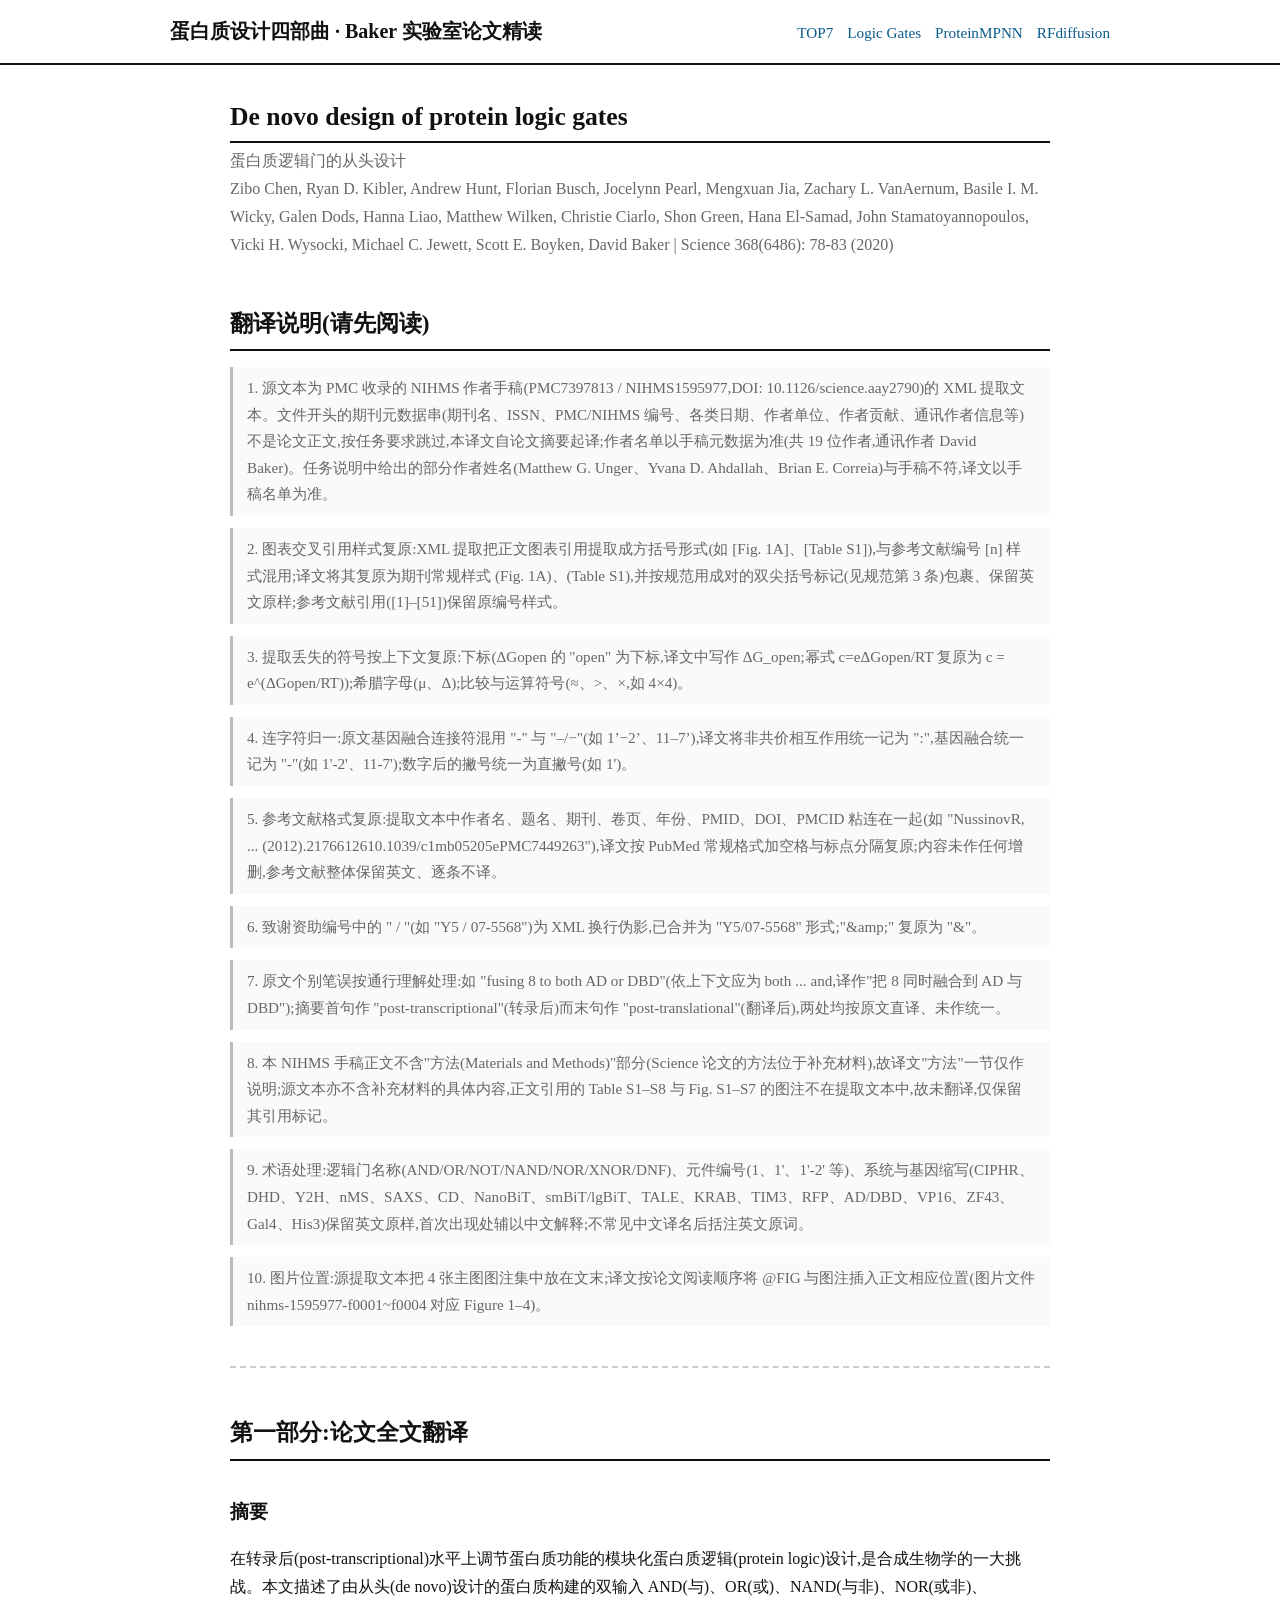
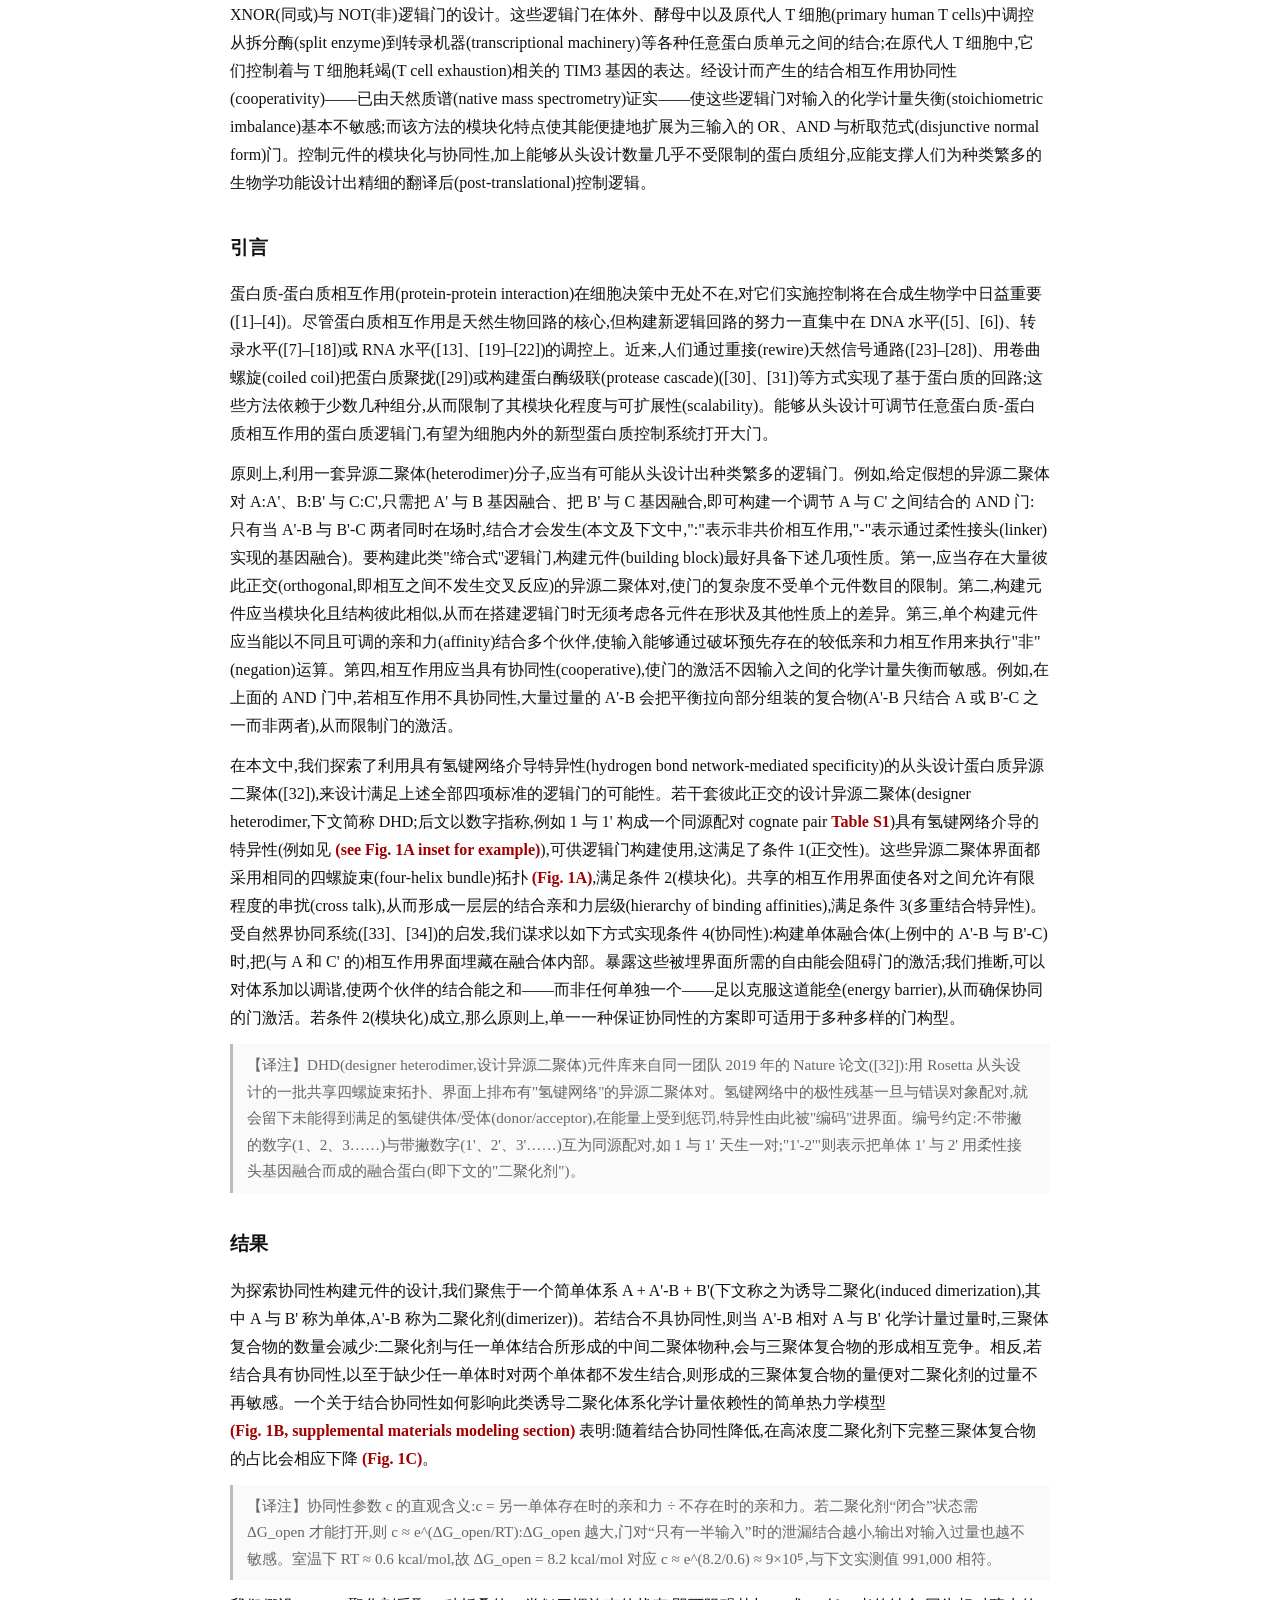
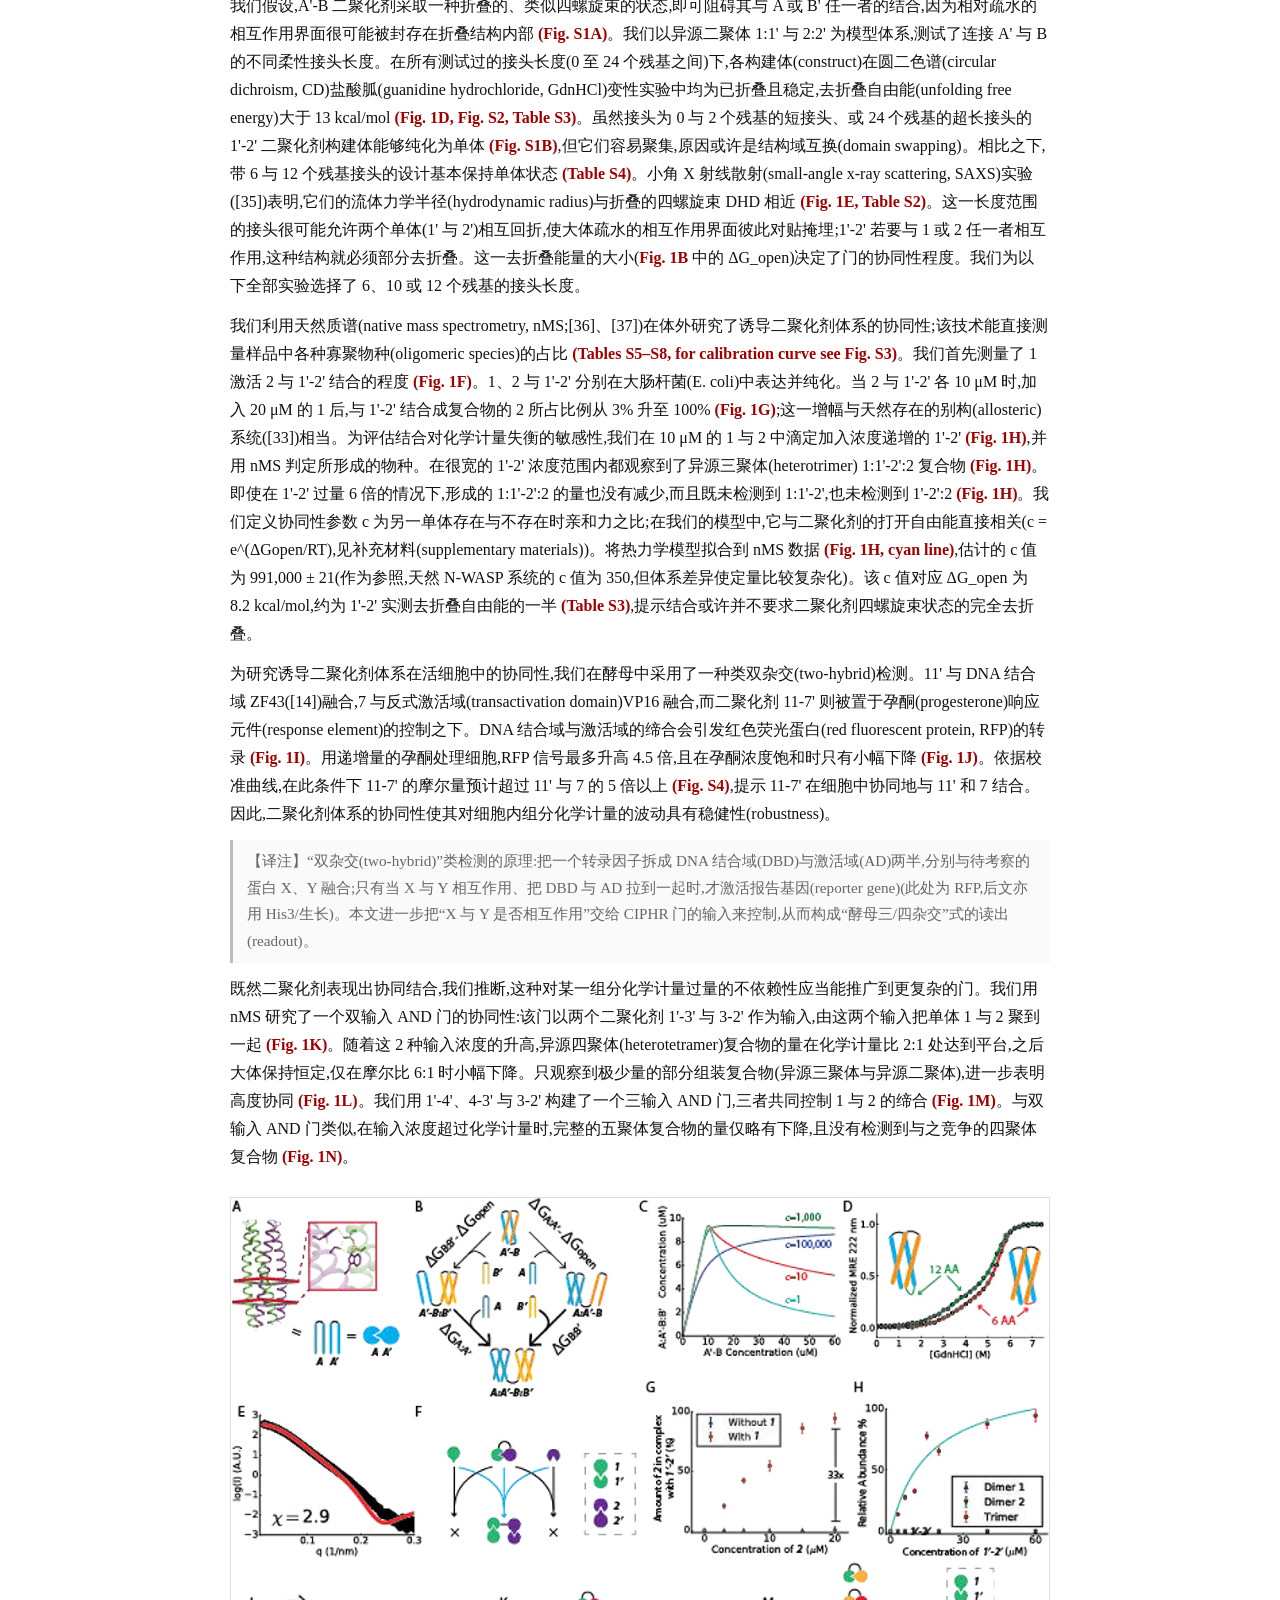
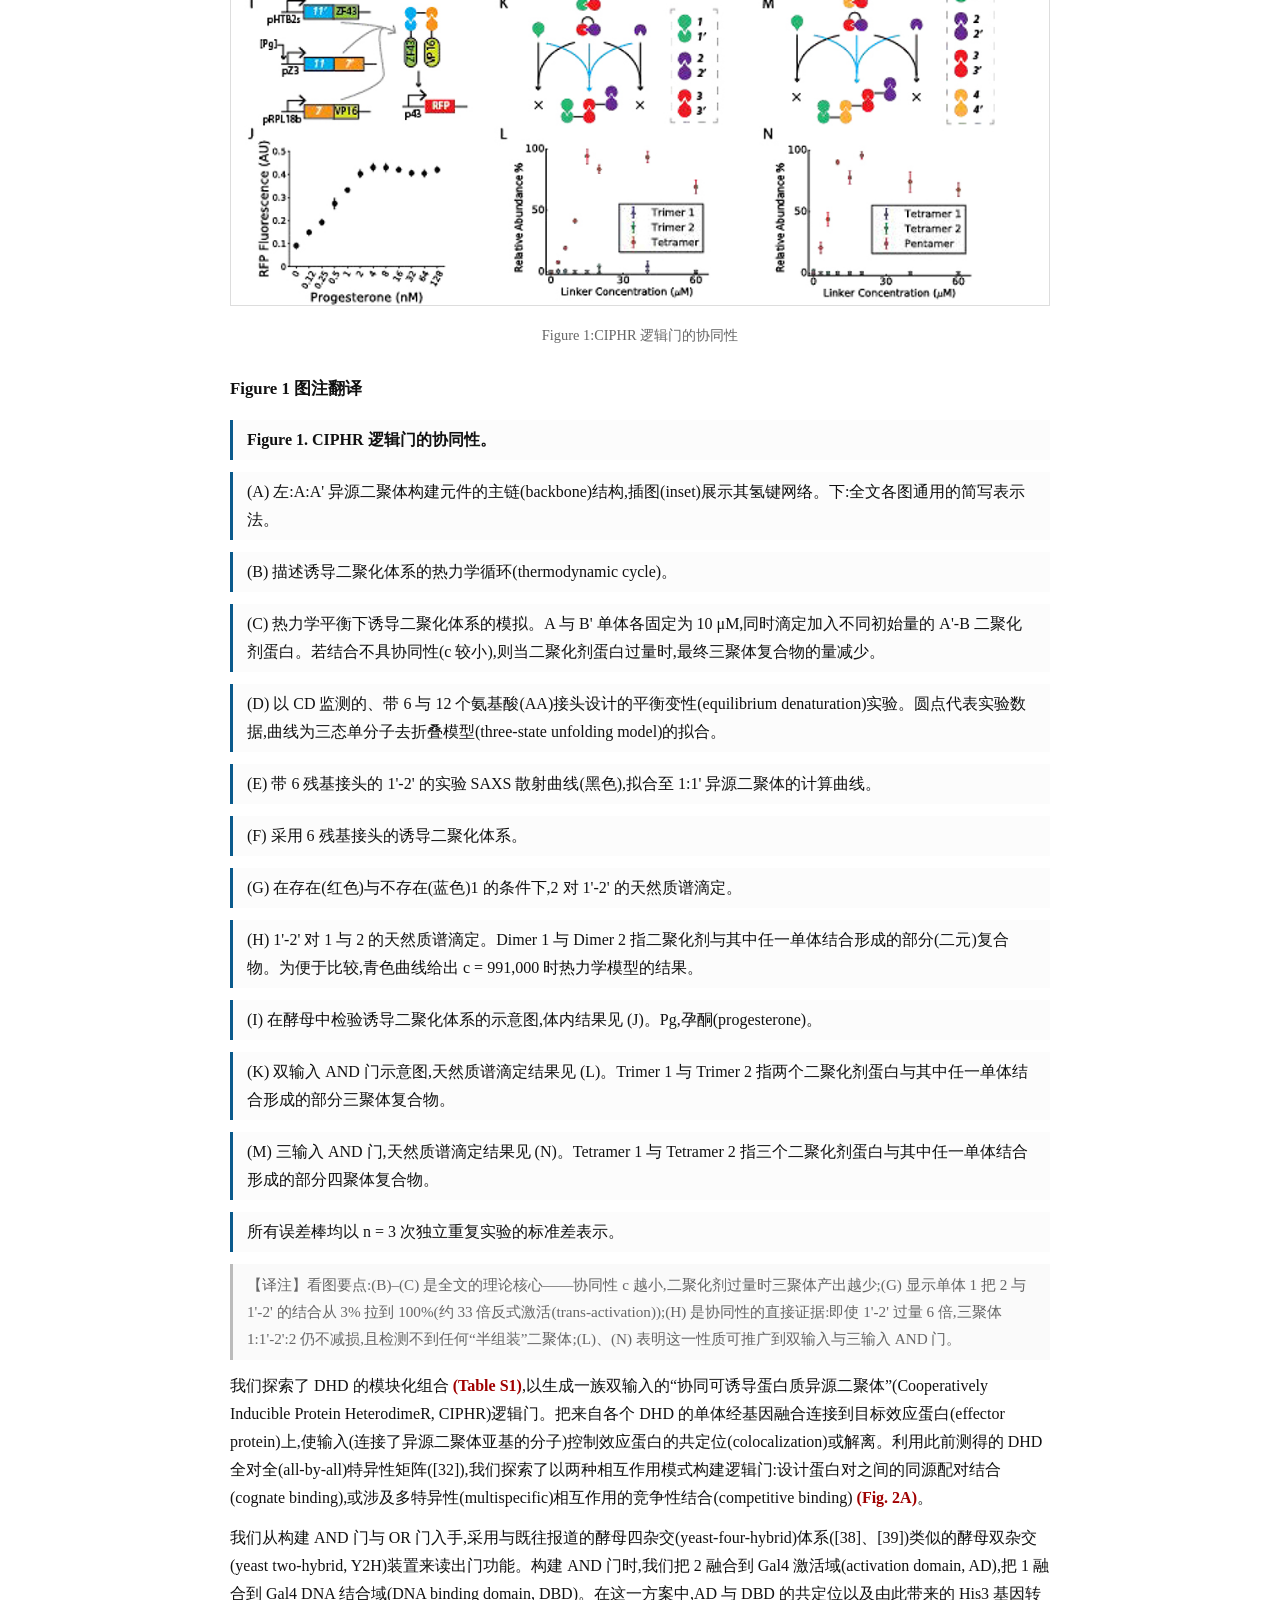
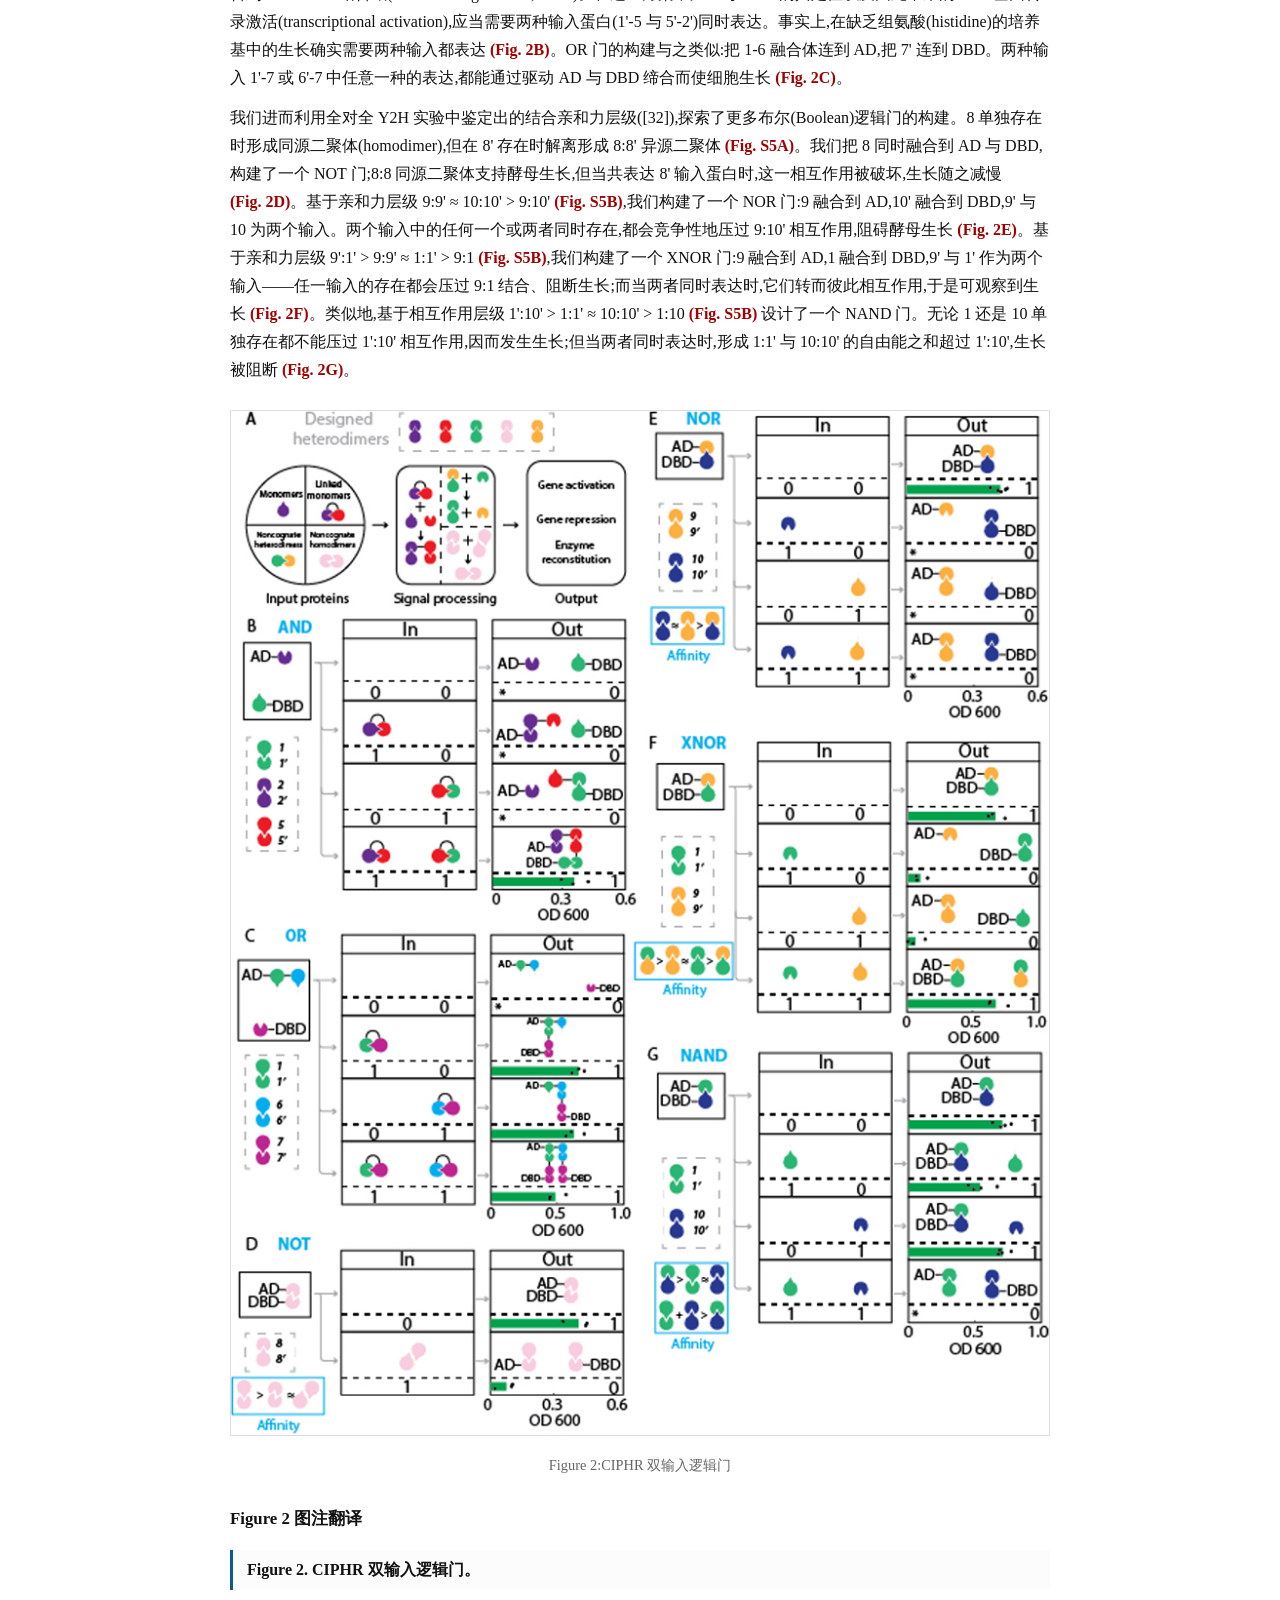
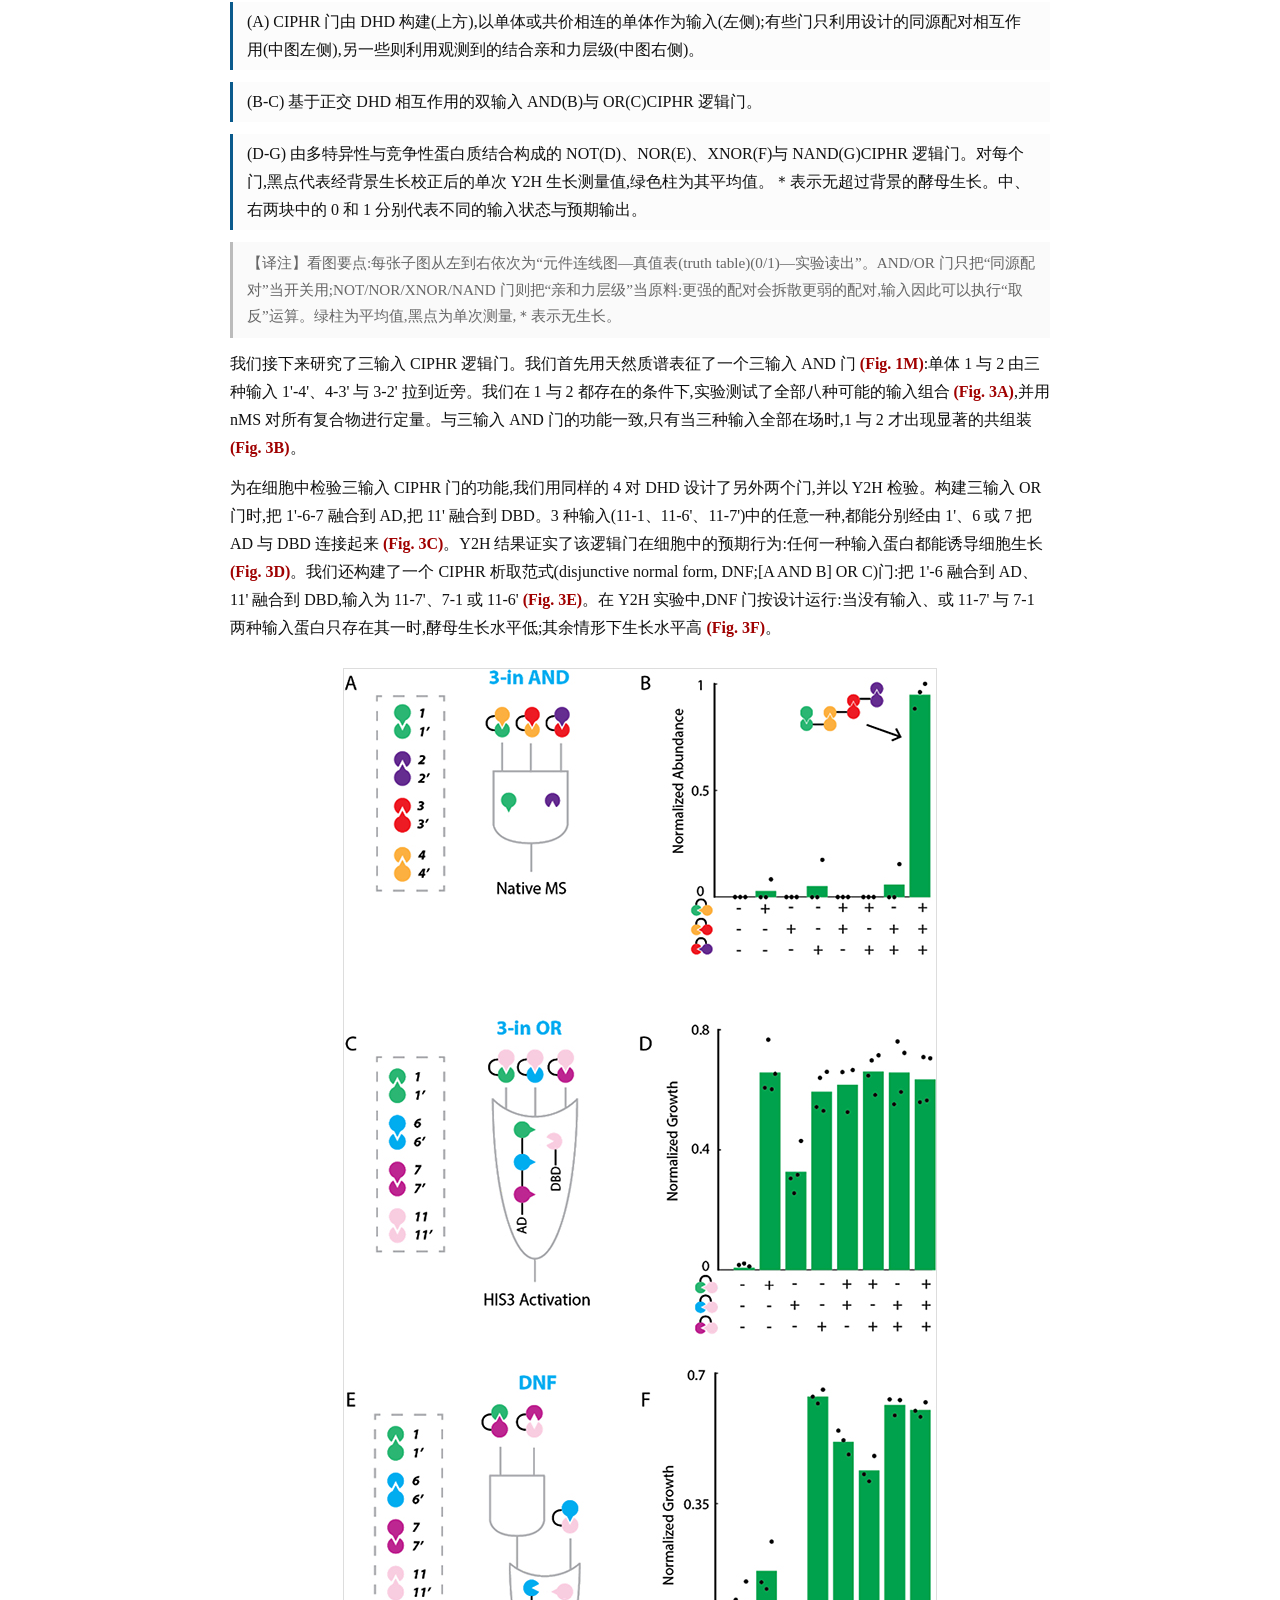
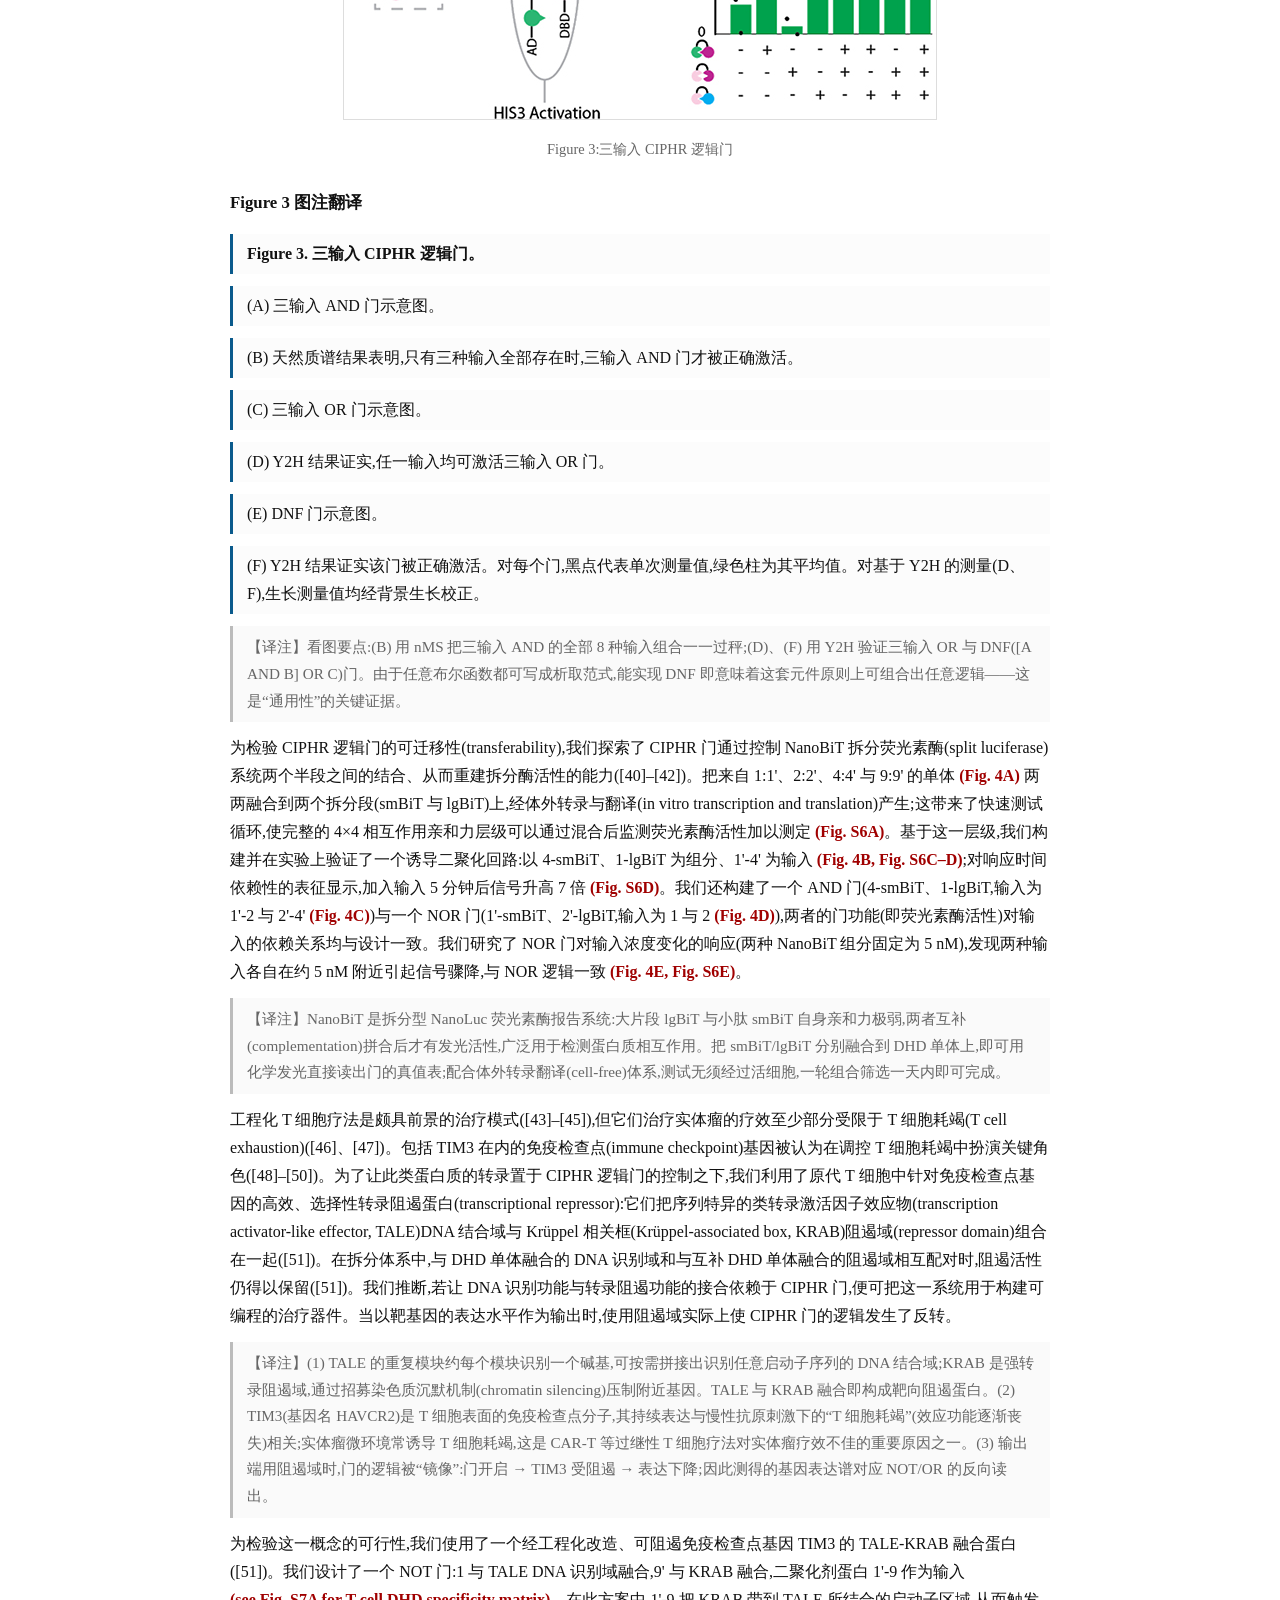
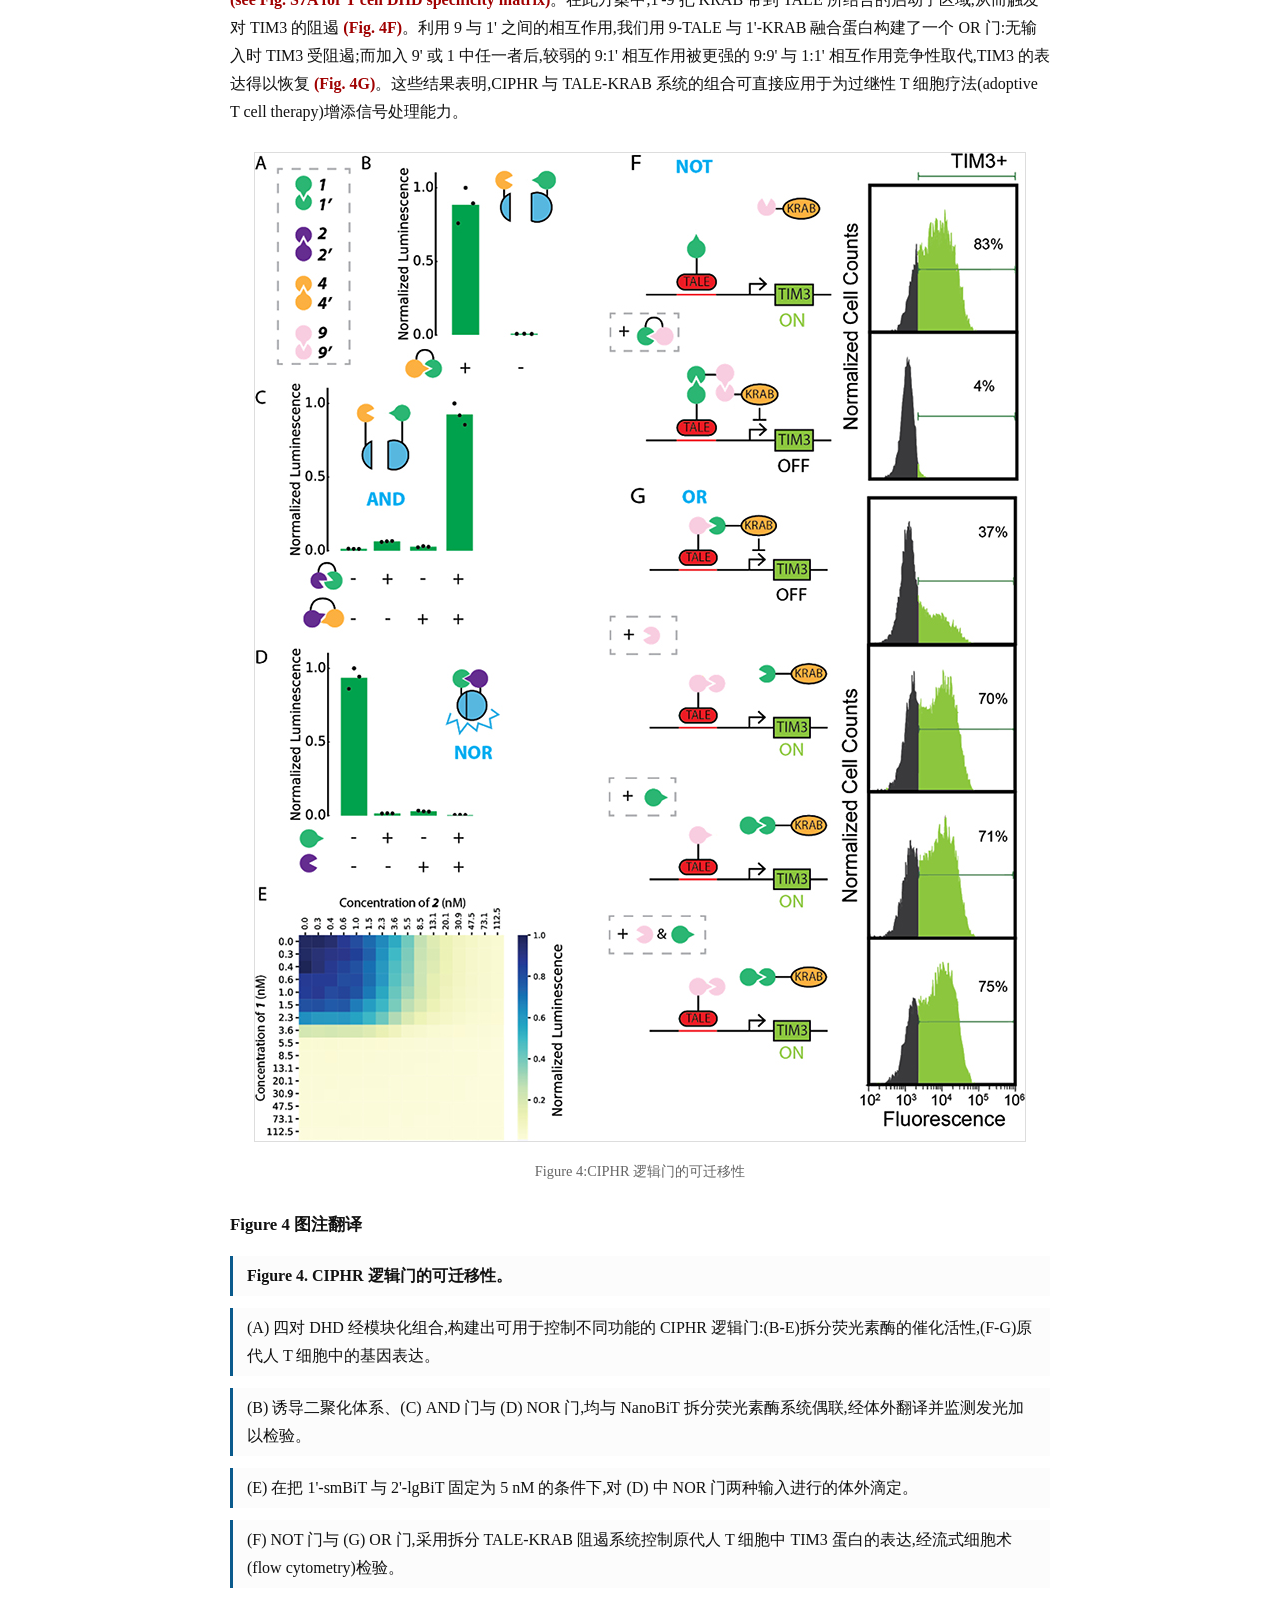
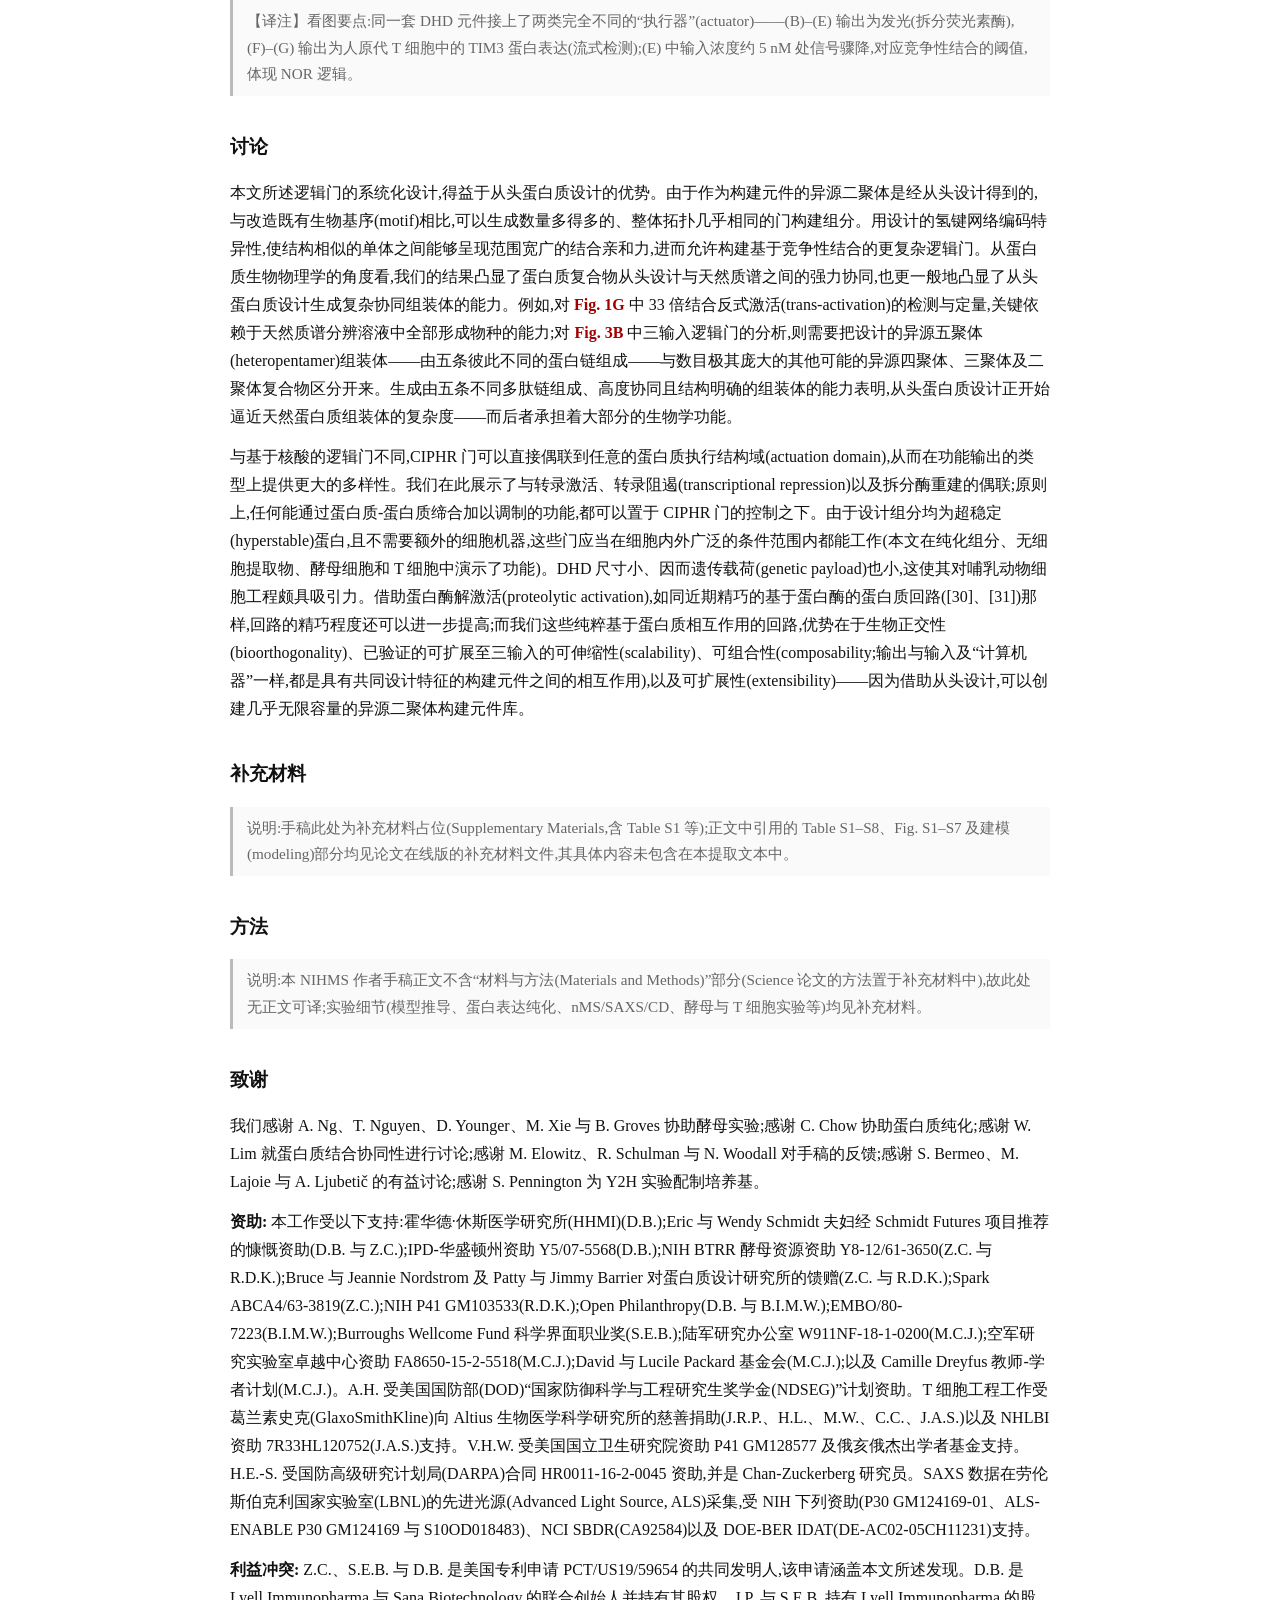
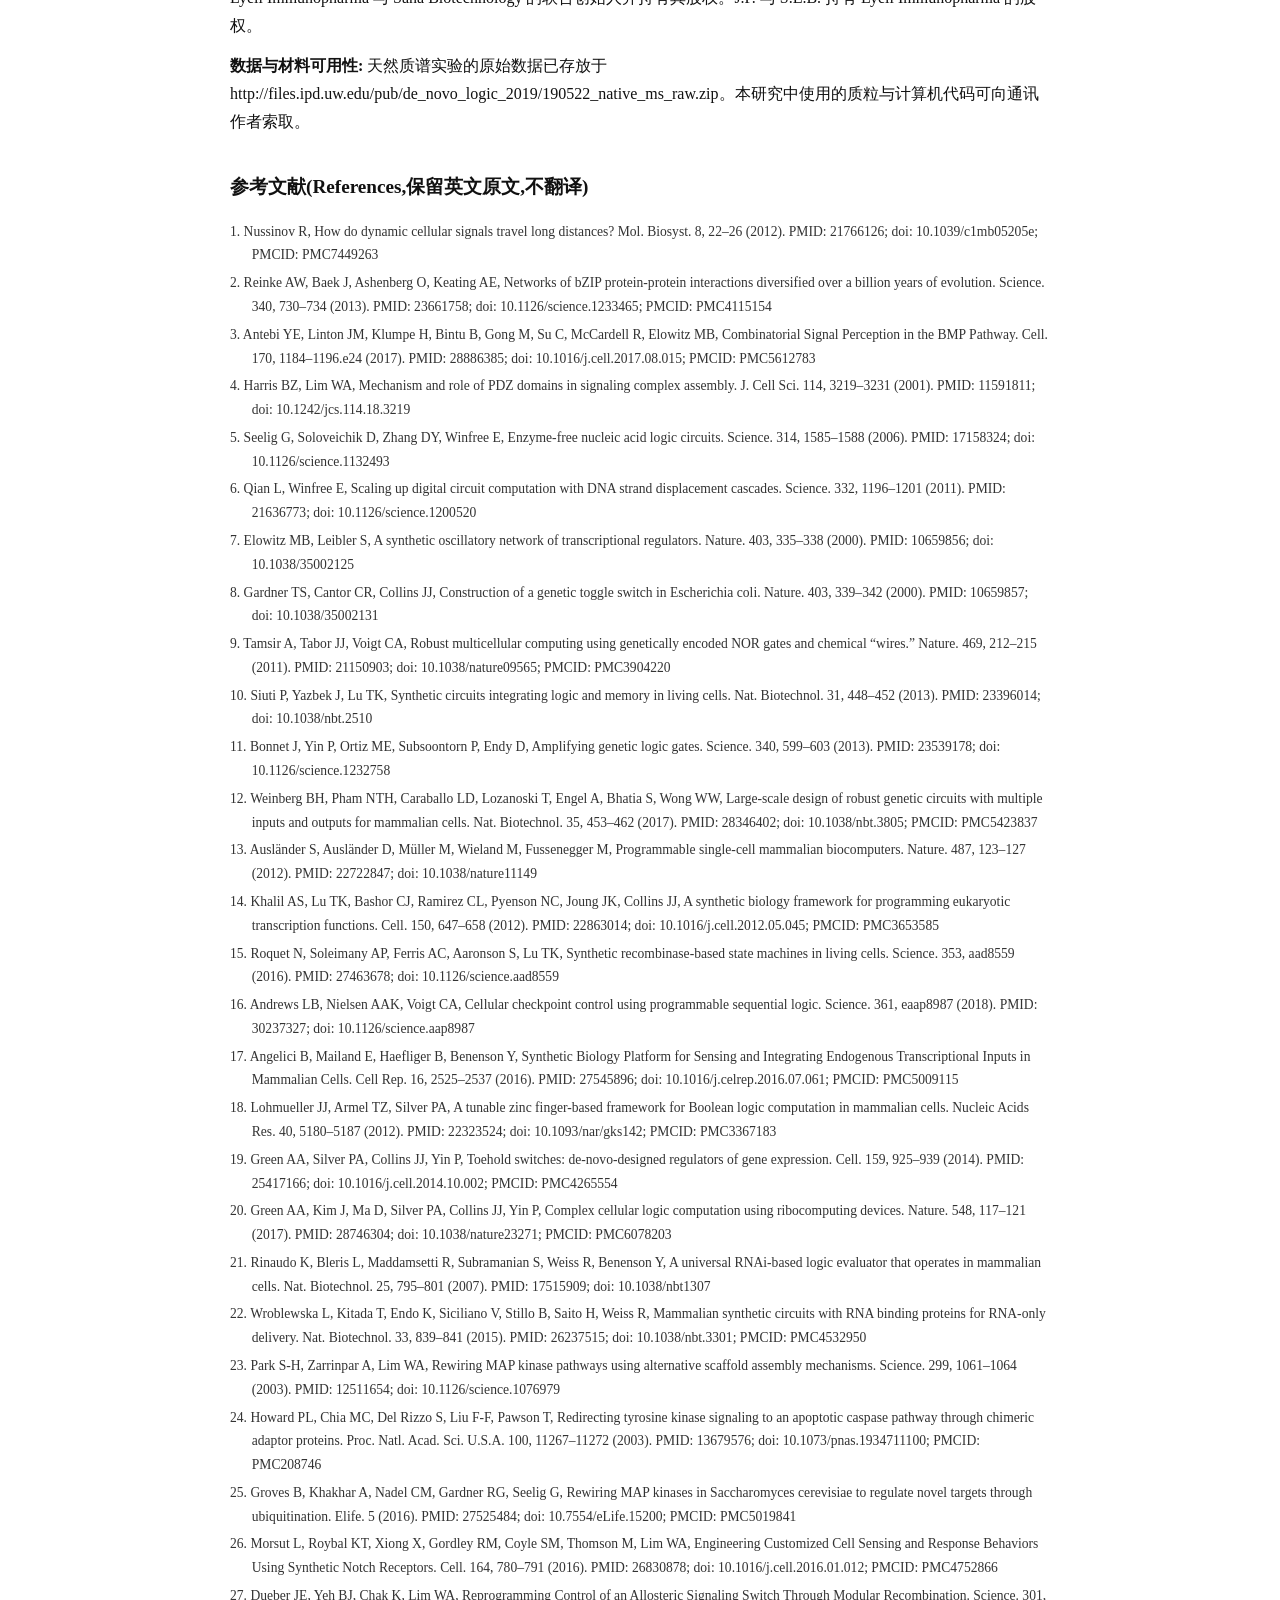
==== commit 10d5c744: "Annotate uncommon terms with English originals across all four translations (TOP7 40, LogicGates 39," ====
--- a/logic-gates.html
+++ b/logic-gates.html
@@ -20,29 +20,29 @@
 <div class="pb"></div>
 </div><h1>第一部分:论文全文翻译</h1>
 <h2>摘要</h2>
-<p>在转录后(post-transcriptional)水平上调节蛋白质功能的模块化蛋白质逻辑(protein logic)设计,是合成生物学的一大挑战。本文描述了由从头(de novo)设计的蛋白质构建的双输入 AND(与)、OR(或)、NAND(与非)、NOR(或非)、XNOR(同或)与 NOT(非)逻辑门的设计。这些逻辑门在体外、酵母中以及原代人 T 细胞中调控从拆分酶(split enzyme)到转录机器等各种任意蛋白质单元之间的结合;在原代人 T 细胞中,它们控制着与 T 细胞耗竭(T cell exhaustion)相关的 TIM3 基因的表达。经设计而产生的结合相互作用协同性(cooperativity)——已由天然质谱(native mass spectrometry)证实——使这些逻辑门对输入的化学计量失衡(stoichiometric imbalance)基本不敏感;而该方法的模块化特点使其能便捷地扩展为三输入的 OR、AND 与析取范式(disjunctive normal form)门。控制元件的模块化与协同性,加上能够从头设计数量几乎不受限制的蛋白质组分,应能支撑人们为种类繁多的生物学功能设计出精细的翻译后(post-translational)控制逻辑。</p>
+<p>在转录后(post-transcriptional)水平上调节蛋白质功能的模块化蛋白质逻辑(protein logic)设计,是合成生物学的一大挑战。本文描述了由从头(de novo)设计的蛋白质构建的双输入 AND(与)、OR(或)、NAND(与非)、NOR(或非)、XNOR(同或)与 NOT(非)逻辑门的设计。这些逻辑门在体外、酵母中以及原代人 T 细胞(primary human T cells)中调控从拆分酶(split enzyme)到转录机器(transcriptional machinery)等各种任意蛋白质单元之间的结合;在原代人 T 细胞中,它们控制着与 T 细胞耗竭(T cell exhaustion)相关的 TIM3 基因的表达。经设计而产生的结合相互作用协同性(cooperativity)——已由天然质谱(native mass spectrometry)证实——使这些逻辑门对输入的化学计量失衡(stoichiometric imbalance)基本不敏感;而该方法的模块化特点使其能便捷地扩展为三输入的 OR、AND 与析取范式(disjunctive normal form)门。控制元件的模块化与协同性,加上能够从头设计数量几乎不受限制的蛋白质组分,应能支撑人们为种类繁多的生物学功能设计出精细的翻译后(post-translational)控制逻辑。</p>
 <h2>引言</h2>
-<p>蛋白质-蛋白质相互作用(protein-protein interaction)在细胞决策中无处不在,对它们实施控制将在合成生物学中日益重要([1]–[4])。尽管蛋白质相互作用是天然生物回路的核心,但构建新逻辑回路的努力一直集中在 DNA 水平([5]、[6])、转录水平([7]–[18])或 RNA 水平([13]、[19]–[22])的调控上。近来,人们通过重接(rewire)天然信号通路([23]–[28])、用卷曲螺旋(coiled coil)把蛋白质聚拢([29])或构建蛋白酶级联([30]、[31])等方式实现了基于蛋白质的回路;这些方法依赖于少数几种组分,从而限制了其模块化程度与可扩展性(scalability)。能够从头设计可调节任意蛋白质-蛋白质相互作用的蛋白质逻辑门,有望为细胞内外的新型蛋白质控制系统打开大门。</p>
+<p>蛋白质-蛋白质相互作用(protein-protein interaction)在细胞决策中无处不在,对它们实施控制将在合成生物学中日益重要([1]–[4])。尽管蛋白质相互作用是天然生物回路的核心,但构建新逻辑回路的努力一直集中在 DNA 水平([5]、[6])、转录水平([7]–[18])或 RNA 水平([13]、[19]–[22])的调控上。近来,人们通过重接(rewire)天然信号通路([23]–[28])、用卷曲螺旋(coiled coil)把蛋白质聚拢([29])或构建蛋白酶级联(protease cascade)([30]、[31])等方式实现了基于蛋白质的回路;这些方法依赖于少数几种组分,从而限制了其模块化程度与可扩展性(scalability)。能够从头设计可调节任意蛋白质-蛋白质相互作用的蛋白质逻辑门,有望为细胞内外的新型蛋白质控制系统打开大门。</p>
 <p>原则上,利用一套异源二聚体(heterodimer)分子,应当有可能从头设计出种类繁多的逻辑门。例如,给定假想的异源二聚体对 A:A'、B:B' 与 C:C',只需把 A' 与 B 基因融合、把 B' 与 C 基因融合,即可构建一个调节 A 与 C' 之间结合的 AND 门:只有当 A'-B 与 B'-C 两者同时在场时,结合才会发生(本文及下文中,":"表示非共价相互作用,"-"表示通过柔性接头(linker)实现的基因融合)。要构建此类"缔合式"逻辑门,构建元件(building block)最好具备下述几项性质。第一,应当存在大量彼此正交(orthogonal,即相互之间不发生交叉反应)的异源二聚体对,使门的复杂度不受单个元件数目的限制。第二,构建元件应当模块化且结构彼此相似,从而在搭建逻辑门时无须考虑各元件在形状及其他性质上的差异。第三,单个构建元件应当能以不同且可调的亲和力(affinity)结合多个伙伴,使输入能够通过破坏预先存在的较低亲和力相互作用来执行"非"(negation)运算。第四,相互作用应当具有协同性(cooperative),使门的激活不因输入之间的化学计量失衡而敏感。例如,在上面的 AND 门中,若相互作用不具协同性,大量过量的 A'-B 会把平衡拉向部分组装的复合物(A'-B 只结合 A 或 B'-C 之一而非两者),从而限制门的激活。</p>
-<p>在本文中,我们探索了利用具有氢键网络介导特异性(hydrogen bond network-mediated specificity)的从头设计蛋白质异源二聚体([32]),来设计满足上述全部四项标准的逻辑门的可能性。若干套彼此正交的设计异源二聚体(designer heterodimer,下文简称 DHD;后文以数字指称,例如 1 与 1' 构成一个同源配对 cognate pair <span class="figref">Table S1</span>)具有氢键网络介导的特异性(例如见 <span class="figref">(see Fig. 1A inset for example)</span>),可供逻辑门构建使用,这满足了条件 1(正交性)。这些异源二聚体界面都采用相同的四螺旋束(four-helix bundle)拓扑 <span class="figref">(Fig. 1A)</span>,满足条件 2(模块化)。共享的相互作用界面使各对之间允许有限程度的串扰(cross talk),从而形成一层层的结合亲和力层级(hierarchy of binding affinities),满足条件 3(多重结合特异性)。受自然界协同系统([33]、[34])的启发,我们谋求以如下方式实现条件 4(协同性):构建单体融合体(上例中的 A'-B 与 B'-C)时,把(与 A 和 C' 的)相互作用界面埋藏在融合体内部。暴露这些被埋界面所需的自由能会阻碍门的激活;我们推断,可以对体系加以调谐,使两个伙伴的结合能之和——而非任何单独一个——足以克服这道能垒,从而确保协同的门激活。若条件 2(模块化)成立,那么原则上,单一一种保证协同性的方案即可适用于多种多样的门构型。</p>
-<p class="note">【译注】DHD(designer heterodimer,设计异源二聚体)元件库来自同一团队 2019 年的 Nature 论文([32]):用 Rosetta 从头设计的一批共享四螺旋束拓扑、界面上排布有"氢键网络"的异源二聚体对。氢键网络中的极性残基一旦与错误对象配对,就会留下未能得到满足的氢键供体/受体,在能量上受到惩罚,特异性由此被"编码"进界面。编号约定:不带撇的数字(1、2、3……)与带撇数字(1'、2'、3'……)互为同源配对,如 1 与 1' 天生一对;"1'-2'"则表示把单体 1' 与 2' 用柔性接头基因融合而成的融合蛋白(即下文的"二聚化剂")。</p>
+<p>在本文中,我们探索了利用具有氢键网络介导特异性(hydrogen bond network-mediated specificity)的从头设计蛋白质异源二聚体([32]),来设计满足上述全部四项标准的逻辑门的可能性。若干套彼此正交的设计异源二聚体(designer heterodimer,下文简称 DHD;后文以数字指称,例如 1 与 1' 构成一个同源配对 cognate pair <span class="figref">Table S1</span>)具有氢键网络介导的特异性(例如见 <span class="figref">(see Fig. 1A inset for example)</span>),可供逻辑门构建使用,这满足了条件 1(正交性)。这些异源二聚体界面都采用相同的四螺旋束(four-helix bundle)拓扑 <span class="figref">(Fig. 1A)</span>,满足条件 2(模块化)。共享的相互作用界面使各对之间允许有限程度的串扰(cross talk),从而形成一层层的结合亲和力层级(hierarchy of binding affinities),满足条件 3(多重结合特异性)。受自然界协同系统([33]、[34])的启发,我们谋求以如下方式实现条件 4(协同性):构建单体融合体(上例中的 A'-B 与 B'-C)时,把(与 A 和 C' 的)相互作用界面埋藏在融合体内部。暴露这些被埋界面所需的自由能会阻碍门的激活;我们推断,可以对体系加以调谐,使两个伙伴的结合能之和——而非任何单独一个——足以克服这道能垒(energy barrier),从而确保协同的门激活。若条件 2(模块化)成立,那么原则上,单一一种保证协同性的方案即可适用于多种多样的门构型。</p>
+<p class="note">【译注】DHD(designer heterodimer,设计异源二聚体)元件库来自同一团队 2019 年的 Nature 论文([32]):用 Rosetta 从头设计的一批共享四螺旋束拓扑、界面上排布有"氢键网络"的异源二聚体对。氢键网络中的极性残基一旦与错误对象配对,就会留下未能得到满足的氢键供体/受体(donor/acceptor),在能量上受到惩罚,特异性由此被"编码"进界面。编号约定:不带撇的数字(1、2、3……)与带撇数字(1'、2'、3'……)互为同源配对,如 1 与 1' 天生一对;"1'-2'"则表示把单体 1' 与 2' 用柔性接头基因融合而成的融合蛋白(即下文的"二聚化剂")。</p>
 <h2>结果</h2>
 <p>为探索协同性构建元件的设计,我们聚焦于一个简单体系 A + A'-B + B'(下文称之为诱导二聚化(induced dimerization),其中 A 与 B' 称为单体,A'-B 称为二聚化剂(dimerizer))。若结合不具协同性,则当 A'-B 相对 A 与 B' 化学计量过量时,三聚体复合物的数量会减少:二聚化剂与任一单体结合所形成的中间二聚体物种,会与三聚体复合物的形成相互竞争。相反,若结合具有协同性,以至于缺少任一单体时对两个单体都不发生结合,则形成的三聚体复合物的量便对二聚化剂的过量不再敏感。一个关于结合协同性如何影响此类诱导二聚化体系化学计量依赖性的简单热力学模型 <span class="figref">(Fig. 1B, supplemental materials modeling section)</span> 表明:随着结合协同性降低,在高浓度二聚化剂下完整三聚体复合物的占比会相应下降 <span class="figref">(Fig. 1C)</span>。</p>
 <p class="note">【译注】协同性参数 c 的直观含义:c = 另一单体存在时的亲和力 ÷ 不存在时的亲和力。若二聚化剂“闭合”状态需 ΔG_open 才能打开,则 c ≈ e^(ΔG_open/RT):ΔG_open 越大,门对“只有一半输入”时的泄漏结合越小,输出对输入过量也越不敏感。室温下 RT ≈ 0.6 kcal/mol,故 ΔG_open = 8.2 kcal/mol 对应 c ≈ e^(8.2/0.6) ≈ 9×10⁵,与下文实测值 991,000 相符。</p>
-<p>我们假设,A'-B 二聚化剂采取一种折叠的、类似四螺旋束的状态,即可阻碍其与 A 或 B' 任一者的结合,因为相对疏水的相互作用界面很可能被封存在折叠结构内部 <span class="figref">(Fig. S1A)</span>。我们以异源二聚体 1:1' 与 2:2' 为模型体系,测试了连接 A' 与 B 的不同柔性接头长度。在所有测试过的接头长度(0 至 24 个残基之间)下,各构建体在圆二色谱(circular dichroism, CD)盐酸胍(guanidine hydrochloride, GdnHCl)变性实验中均为已折叠且稳定,去折叠自由能大于 13 kcal/mol <span class="figref">(Fig. 1D, Fig. S2, Table S3)</span>。虽然接头为 0 与 2 个残基的短接头、或 24 个残基的超长接头的 1'-2' 二聚化剂构建体能够纯化为单体 <span class="figref">(Fig. S1B)</span>,但它们容易聚集,原因或许是结构域互换(domain swapping)。相比之下,带 6 与 12 个残基接头的设计基本保持单体状态 <span class="figref">(Table S4)</span>。小角 X 射线散射(small-angle x-ray scattering, SAXS)实验([35])表明,它们的流体力学半径与折叠的四螺旋束 DHD 相近 <span class="figref">(Fig. 1E, Table S2)</span>。这一长度范围的接头很可能允许两个单体(1' 与 2')相互回折,使大体疏水的相互作用界面彼此对贴掩埋;1'-2' 若要与 1 或 2 任一者相互作用,这种结构就必须部分去折叠。这一去折叠能量的大小(<span class="figref">Fig. 1B</span> 中的 ΔG_open)决定了门的协同性程度。我们为以下全部实验选择了 6、10 或 12 个残基的接头长度。</p>
-<p>我们利用天然质谱(native mass spectrometry, nMS;[36]、[37])在体外研究了诱导二聚化剂体系的协同性;该技术能直接测量样品中各种寡聚物种的占比 <span class="figref">(Tables S5–S8, for calibration curve see Fig. S3)</span>。我们首先测量了 1 激活 2 与 1'-2' 结合的程度 <span class="figref">(Fig. 1F)</span>。1、2 与 1'-2' 分别在大肠杆菌(E. coli)中表达并纯化。当 2 与 1'-2' 各 10 μM 时,加入 20 μM 的 1 后,与 1'-2' 结合成复合物的 2 所占比例从 3% 升至 100% <span class="figref">(Fig. 1G)</span>;这一增幅与天然存在的别构(allosteric)系统([33])相当。为评估结合对化学计量失衡的敏感性,我们在 10 μM 的 1 与 2 中滴定加入浓度递增的 1'-2' <span class="figref">(Fig. 1H)</span>,并用 nMS 判定所形成的物种。在很宽的 1'-2' 浓度范围内都观察到了异源三聚体 1:1'-2':2 复合物 <span class="figref">(Fig. 1H)</span>。即使在 1'-2' 过量 6 倍的情况下,形成的 1:1'-2':2 的量也没有减少,而且既未检测到 1:1'-2',也未检测到 1'-2':2 <span class="figref">(Fig. 1H)</span>。我们定义协同性参数 c 为另一单体存在与不存在时亲和力之比;在我们的模型中,它与二聚化剂的打开自由能直接相关(c = e^(ΔGopen/RT),见补充材料(supplementary materials))。将热力学模型拟合到 nMS 数据 <span class="figref">(Fig. 1H, cyan line)</span>,估计的 c 值为 991,000 ± 21(作为参照,天然 N-WASP 系统的 c 值为 350,但体系差异使定量比较复杂化)。该 c 值对应 ΔG_open 为 8.2 kcal/mol,约为 1'-2' 实测去折叠自由能的一半 <span class="figref">(Table S3)</span>,提示结合或许并不要求二聚化剂四螺旋束状态的完全去折叠。</p>
-<p>为研究诱导二聚化剂体系在活细胞中的协同性,我们在酵母中采用了一种类双杂交(two-hybrid)检测。11' 与 DNA 结合域 ZF43([14])融合,7 与反式激活域(transactivation domain)VP16 融合,而二聚化剂 11-7' 则被置于孕酮(progesterone)响应元件的控制之下。DNA 结合域与激活域的缔合会引发红色荧光蛋白(red fluorescent protein, RFP)的转录 <span class="figref">(Fig. 1I)</span>。用递增量的孕酮处理细胞,RFP 信号最多升高 4.5 倍,且在孕酮浓度饱和时只有小幅下降 <span class="figref">(Fig. 1J)</span>。依据校准曲线,在此条件下 11-7' 的摩尔量预计超过 11' 与 7 的 5 倍以上 <span class="figref">(Fig. S4)</span>,提示 11-7' 在细胞中协同地与 11' 和 7 结合。因此,二聚化剂体系的协同性使其对细胞内组分化学计量的波动具有稳健性(robustness)。</p>
-<p class="note">【译注】“双杂交(two-hybrid)”类检测的原理:把一个转录因子拆成 DNA 结合域(DBD)与激活域(AD)两半,分别与待考察的蛋白 X、Y 融合;只有当 X 与 Y 相互作用、把 DBD 与 AD 拉到一起时,才激活报告基因(此处为 RFP,后文亦用 His3/生长)。本文进一步把“X 与 Y 是否相互作用”交给 CIPHR 门的输入来控制,从而构成“酵母三/四杂交”式的读出。</p>
-<p>既然二聚化剂表现出协同结合,我们推断,这种对某一组分化学计量过量的不依赖性应当能推广到更复杂的门。我们用 nMS 研究了一个双输入 AND 门的协同性:该门以两个二聚化剂 1'-3' 与 3-2' 作为输入,由这两个输入把单体 1 与 2 聚到一起 <span class="figref">(Fig. 1K)</span>。随着这 2 种输入浓度的升高,异源四聚体复合物的量在化学计量比 2:1 处达到平台,之后大体保持恒定,仅在摩尔比 6:1 时小幅下降。只观察到极少量的部分组装复合物(异源三聚体与异源二聚体),进一步表明高度协同 <span class="figref">(Fig. 1L)</span>。我们用 1'-4'、4-3' 与 3-2' 构建了一个三输入 AND 门,三者共同控制 1 与 2 的缔合 <span class="figref">(Fig. 1M)</span>。与双输入 AND 门类似,在输入浓度超过化学计量时,完整的五聚体复合物的量仅略有下降,且没有检测到与之竞争的四聚体复合物 <span class="figref">(Fig. 1N)</span>。</p>
+<p>我们假设,A'-B 二聚化剂采取一种折叠的、类似四螺旋束的状态,即可阻碍其与 A 或 B' 任一者的结合,因为相对疏水的相互作用界面很可能被封存在折叠结构内部 <span class="figref">(Fig. S1A)</span>。我们以异源二聚体 1:1' 与 2:2' 为模型体系,测试了连接 A' 与 B 的不同柔性接头长度。在所有测试过的接头长度(0 至 24 个残基之间)下,各构建体(construct)在圆二色谱(circular dichroism, CD)盐酸胍(guanidine hydrochloride, GdnHCl)变性实验中均为已折叠且稳定,去折叠自由能(unfolding free energy)大于 13 kcal/mol <span class="figref">(Fig. 1D, Fig. S2, Table S3)</span>。虽然接头为 0 与 2 个残基的短接头、或 24 个残基的超长接头的 1'-2' 二聚化剂构建体能够纯化为单体 <span class="figref">(Fig. S1B)</span>,但它们容易聚集,原因或许是结构域互换(domain swapping)。相比之下,带 6 与 12 个残基接头的设计基本保持单体状态 <span class="figref">(Table S4)</span>。小角 X 射线散射(small-angle x-ray scattering, SAXS)实验([35])表明,它们的流体力学半径(hydrodynamic radius)与折叠的四螺旋束 DHD 相近 <span class="figref">(Fig. 1E, Table S2)</span>。这一长度范围的接头很可能允许两个单体(1' 与 2')相互回折,使大体疏水的相互作用界面彼此对贴掩埋;1'-2' 若要与 1 或 2 任一者相互作用,这种结构就必须部分去折叠。这一去折叠能量的大小(<span class="figref">Fig. 1B</span> 中的 ΔG_open)决定了门的协同性程度。我们为以下全部实验选择了 6、10 或 12 个残基的接头长度。</p>
+<p>我们利用天然质谱(native mass spectrometry, nMS;[36]、[37])在体外研究了诱导二聚化剂体系的协同性;该技术能直接测量样品中各种寡聚物种(oligomeric species)的占比 <span class="figref">(Tables S5–S8, for calibration curve see Fig. S3)</span>。我们首先测量了 1 激活 2 与 1'-2' 结合的程度 <span class="figref">(Fig. 1F)</span>。1、2 与 1'-2' 分别在大肠杆菌(E. coli)中表达并纯化。当 2 与 1'-2' 各 10 μM 时,加入 20 μM 的 1 后,与 1'-2' 结合成复合物的 2 所占比例从 3% 升至 100% <span class="figref">(Fig. 1G)</span>;这一增幅与天然存在的别构(allosteric)系统([33])相当。为评估结合对化学计量失衡的敏感性,我们在 10 μM 的 1 与 2 中滴定加入浓度递增的 1'-2' <span class="figref">(Fig. 1H)</span>,并用 nMS 判定所形成的物种。在很宽的 1'-2' 浓度范围内都观察到了异源三聚体(heterotrimer) 1:1'-2':2 复合物 <span class="figref">(Fig. 1H)</span>。即使在 1'-2' 过量 6 倍的情况下,形成的 1:1'-2':2 的量也没有减少,而且既未检测到 1:1'-2',也未检测到 1'-2':2 <span class="figref">(Fig. 1H)</span>。我们定义协同性参数 c 为另一单体存在与不存在时亲和力之比;在我们的模型中,它与二聚化剂的打开自由能直接相关(c = e^(ΔGopen/RT),见补充材料(supplementary materials))。将热力学模型拟合到 nMS 数据 <span class="figref">(Fig. 1H, cyan line)</span>,估计的 c 值为 991,000 ± 21(作为参照,天然 N-WASP 系统的 c 值为 350,但体系差异使定量比较复杂化)。该 c 值对应 ΔG_open 为 8.2 kcal/mol,约为 1'-2' 实测去折叠自由能的一半 <span class="figref">(Table S3)</span>,提示结合或许并不要求二聚化剂四螺旋束状态的完全去折叠。</p>
+<p>为研究诱导二聚化剂体系在活细胞中的协同性,我们在酵母中采用了一种类双杂交(two-hybrid)检测。11' 与 DNA 结合域 ZF43([14])融合,7 与反式激活域(transactivation domain)VP16 融合,而二聚化剂 11-7' 则被置于孕酮(progesterone)响应元件(response element)的控制之下。DNA 结合域与激活域的缔合会引发红色荧光蛋白(red fluorescent protein, RFP)的转录 <span class="figref">(Fig. 1I)</span>。用递增量的孕酮处理细胞,RFP 信号最多升高 4.5 倍,且在孕酮浓度饱和时只有小幅下降 <span class="figref">(Fig. 1J)</span>。依据校准曲线,在此条件下 11-7' 的摩尔量预计超过 11' 与 7 的 5 倍以上 <span class="figref">(Fig. S4)</span>,提示 11-7' 在细胞中协同地与 11' 和 7 结合。因此,二聚化剂体系的协同性使其对细胞内组分化学计量的波动具有稳健性(robustness)。</p>
+<p class="note">【译注】“双杂交(two-hybrid)”类检测的原理:把一个转录因子拆成 DNA 结合域(DBD)与激活域(AD)两半,分别与待考察的蛋白 X、Y 融合;只有当 X 与 Y 相互作用、把 DBD 与 AD 拉到一起时,才激活报告基因(reporter gene)(此处为 RFP,后文亦用 His3/生长)。本文进一步把“X 与 Y 是否相互作用”交给 CIPHR 门的输入来控制,从而构成“酵母三/四杂交”式的读出(readout)。</p>
+<p>既然二聚化剂表现出协同结合,我们推断,这种对某一组分化学计量过量的不依赖性应当能推广到更复杂的门。我们用 nMS 研究了一个双输入 AND 门的协同性:该门以两个二聚化剂 1'-3' 与 3-2' 作为输入,由这两个输入把单体 1 与 2 聚到一起 <span class="figref">(Fig. 1K)</span>。随着这 2 种输入浓度的升高,异源四聚体(heterotetramer)复合物的量在化学计量比 2:1 处达到平台,之后大体保持恒定,仅在摩尔比 6:1 时小幅下降。只观察到极少量的部分组装复合物(异源三聚体与异源二聚体),进一步表明高度协同 <span class="figref">(Fig. 1L)</span>。我们用 1'-4'、4-3' 与 3-2' 构建了一个三输入 AND 门,三者共同控制 1 与 2 的缔合 <span class="figref">(Fig. 1M)</span>。与双输入 AND 门类似,在输入浓度超过化学计量时,完整的五聚体复合物的量仅略有下降,且没有检测到与之竞争的四聚体复合物 <span class="figref">(Fig. 1N)</span>。</p>
 
 <figure><img src="assets/LogicGates_nihms-1595977-f0001.jpg" alt="Figure 1:CIPHR 逻辑门的协同性">
 <figcaption>Figure 1:CIPHR 逻辑门的协同性</figcaption></figure>
 <h3>Figure 1 图注翻译</h3>
 <p class="legend"><strong>Figure 1. CIPHR 逻辑门的协同性。</strong></p>
-<p class="legend">(A) 左:A:A' 异源二聚体构建元件的主链结构,插图(inset)展示其氢键网络。下:全文各图通用的简写表示法。</p>
-<p class="legend">(B) 描述诱导二聚化体系的热力学循环。</p>
+<p class="legend">(A) 左:A:A' 异源二聚体构建元件的主链(backbone)结构,插图(inset)展示其氢键网络。下:全文各图通用的简写表示法。</p>
+<p class="legend">(B) 描述诱导二聚化体系的热力学循环(thermodynamic cycle)。</p>
 <p class="legend">(C) 热力学平衡下诱导二聚化体系的模拟。A 与 B' 单体各固定为 10 μM,同时滴定加入不同初始量的 A'-B 二聚化剂蛋白。若结合不具协同性(c 较小),则当二聚化剂蛋白过量时,最终三聚体复合物的量减少。</p>
-<p class="legend">(D) 以 CD 监测的、带 6 与 12 个氨基酸(AA)接头设计的平衡变性实验。圆点代表实验数据,曲线为三态单分子去折叠模型的拟合。</p>
+<p class="legend">(D) 以 CD 监测的、带 6 与 12 个氨基酸(AA)接头设计的平衡变性(equilibrium denaturation)实验。圆点代表实验数据,曲线为三态单分子去折叠模型(three-state unfolding model)的拟合。</p>
 <p class="legend">(E) 带 6 残基接头的 1'-2' 的实验 SAXS 散射曲线(黑色),拟合至 1:1' 异源二聚体的计算曲线。</p>
 <p class="legend">(F) 采用 6 残基接头的诱导二聚化体系。</p>
 <p class="legend">(G) 在存在(红色)与不存在(蓝色)1 的条件下,2 对 1'-2' 的天然质谱滴定。</p>
@@ -51,9 +51,9 @@
 <p class="legend">(K) 双输入 AND 门示意图,天然质谱滴定结果见 (L)。Trimer 1 与 Trimer 2 指两个二聚化剂蛋白与其中任一单体结合形成的部分三聚体复合物。</p>
 <p class="legend">(M) 三输入 AND 门,天然质谱滴定结果见 (N)。Tetramer 1 与 Tetramer 2 指三个二聚化剂蛋白与其中任一单体结合形成的部分四聚体复合物。</p>
 <p class="legend">所有误差棒均以 n = 3 次独立重复实验的标准差表示。</p>
-<p class="note">【译注】看图要点:(B)–(C) 是全文的理论核心——协同性 c 越小,二聚化剂过量时三聚体产出越少;(G) 显示单体 1 把 2 与 1'-2' 的结合从 3% 拉到 100%(约 33 倍反式激活);(H) 是协同性的直接证据:即使 1'-2' 过量 6 倍,三聚体 1:1'-2':2 仍不减损,且检测不到任何“半组装”二聚体;(L)、(N) 表明这一性质可推广到双输入与三输入 AND 门。</p>
-<p>我们探索了 DHD 的模块化组合 <span class="figref">(Table S1)</span>,以生成一族双输入的“协同可诱导蛋白质异源二聚体”(Cooperatively Inducible Protein HeterodimeR, CIPHR)逻辑门。把来自各个 DHD 的单体经基因融合连接到目标效应蛋白(effector protein)上,使输入(连接了异源二聚体亚基的分子)控制效应蛋白的共定位(colocalization)或解离。利用此前测得的 DHD 全对全(all-by-all)特异性矩阵([32]),我们探索了以两种相互作用模式构建逻辑门:设计蛋白对之间的同源配对结合(cognate binding),或涉及多特异性(multispecific)相互作用的竞争性结合 <span class="figref">(Fig. 2A)</span>。</p>
-<p>我们从构建 AND 门与 OR 门入手,采用与既往报道的酵母四杂交(yeast-four-hybrid)体系([38]、[39])类似的酵母双杂交(yeast two-hybrid, Y2H)装置来读出门功能。构建 AND 门时,我们把 2 融合到 Gal4 激活域(activation domain, AD),把 1 融合到 Gal4 DNA 结合域(DNA binding domain, DBD)。在这一方案中,AD 与 DBD 的共定位以及由此带来的 His3 基因转录激活,应当需要两种输入蛋白(1'-5 与 5'-2')同时表达。事实上,在缺乏组氨酸(histidine)的培养基中的生长确实需要两种输入都表达 <span class="figref">(Fig. 2B)</span>。OR 门的构建与之类似:把 1-6 融合体连到 AD,把 7' 连到 DBD。两种输入 1'-7 或 6'-7 中任意一种的表达,都能通过驱动 AD 与 DBD 缔合而使细胞生长 <span class="figref">(Fig. 2C)</span>。</p>
+<p class="note">【译注】看图要点:(B)–(C) 是全文的理论核心——协同性 c 越小,二聚化剂过量时三聚体产出越少;(G) 显示单体 1 把 2 与 1'-2' 的结合从 3% 拉到 100%(约 33 倍反式激活(trans-activation));(H) 是协同性的直接证据:即使 1'-2' 过量 6 倍,三聚体 1:1'-2':2 仍不减损,且检测不到任何“半组装”二聚体;(L)、(N) 表明这一性质可推广到双输入与三输入 AND 门。</p>
+<p>我们探索了 DHD 的模块化组合 <span class="figref">(Table S1)</span>,以生成一族双输入的“协同可诱导蛋白质异源二聚体”(Cooperatively Inducible Protein HeterodimeR, CIPHR)逻辑门。把来自各个 DHD 的单体经基因融合连接到目标效应蛋白(effector protein)上,使输入(连接了异源二聚体亚基的分子)控制效应蛋白的共定位(colocalization)或解离。利用此前测得的 DHD 全对全(all-by-all)特异性矩阵([32]),我们探索了以两种相互作用模式构建逻辑门:设计蛋白对之间的同源配对结合(cognate binding),或涉及多特异性(multispecific)相互作用的竞争性结合(competitive binding) <span class="figref">(Fig. 2A)</span>。</p>
+<p>我们从构建 AND 门与 OR 门入手,采用与既往报道的酵母四杂交(yeast-four-hybrid)体系([38]、[39])类似的酵母双杂交(yeast two-hybrid, Y2H)装置来读出门功能。构建 AND 门时,我们把 2 融合到 Gal4 激活域(activation domain, AD),把 1 融合到 Gal4 DNA 结合域(DNA binding domain, DBD)。在这一方案中,AD 与 DBD 的共定位以及由此带来的 His3 基因转录激活(transcriptional activation),应当需要两种输入蛋白(1'-5 与 5'-2')同时表达。事实上,在缺乏组氨酸(histidine)的培养基中的生长确实需要两种输入都表达 <span class="figref">(Fig. 2B)</span>。OR 门的构建与之类似:把 1-6 融合体连到 AD,把 7' 连到 DBD。两种输入 1'-7 或 6'-7 中任意一种的表达,都能通过驱动 AD 与 DBD 缔合而使细胞生长 <span class="figref">(Fig. 2C)</span>。</p>
 <p>我们进而利用全对全 Y2H 实验中鉴定出的结合亲和力层级([32]),探索了更多布尔(Boolean)逻辑门的构建。8 单独存在时形成同源二聚体(homodimer),但在 8' 存在时解离形成 8:8' 异源二聚体 <span class="figref">(Fig. S5A)</span>。我们把 8 同时融合到 AD 与 DBD,构建了一个 NOT 门;8:8 同源二聚体支持酵母生长,但当共表达 8' 输入蛋白时,这一相互作用被破坏,生长随之减慢 <span class="figref">(Fig. 2D)</span>。基于亲和力层级 9:9' ≈ 10:10' &gt; 9:10' <span class="figref">(Fig. S5B)</span>,我们构建了一个 NOR 门:9 融合到 AD,10' 融合到 DBD,9' 与 10 为两个输入。两个输入中的任何一个或两者同时存在,都会竞争性地压过 9:10' 相互作用,阻碍酵母生长 <span class="figref">(Fig. 2E)</span>。基于亲和力层级 9':1' &gt; 9:9' ≈ 1:1' &gt; 9:1 <span class="figref">(Fig. S5B)</span>,我们构建了一个 XNOR 门:9 融合到 AD,1 融合到 DBD,9' 与 1' 作为两个输入——任一输入的存在都会压过 9:1 结合、阻断生长;而当两者同时表达时,它们转而彼此相互作用,于是可观察到生长 <span class="figref">(Fig. 2F)</span>。类似地,基于相互作用层级 1':10' &gt; 1:1' ≈ 10:10' &gt; 1:10 <span class="figref">(Fig. S5B)</span> 设计了一个 NAND 门。无论 1 还是 10 单独存在都不能压过 1':10' 相互作用,因而发生生长;但当两者同时表达时,形成 1:1' 与 10:10' 的自由能之和超过 1':10',生长被阻断 <span class="figref">(Fig. 2G)</span>。</p>
 
 <figure><img src="assets/LogicGates_nihms-1595977-f0002.jpg" alt="Figure 2:CIPHR 双输入逻辑门">
@@ -63,7 +63,7 @@
 <p class="legend">(A) CIPHR 门由 DHD 构建(上方),以单体或共价相连的单体作为输入(左侧);有些门只利用设计的同源配对相互作用(中图左侧),另一些则利用观测到的结合亲和力层级(中图右侧)。</p>
 <p class="legend">(B-C) 基于正交 DHD 相互作用的双输入 AND(B)与 OR(C)CIPHR 逻辑门。</p>
 <p class="legend">(D-G) 由多特异性与竞争性蛋白质结合构成的 NOT(D)、NOR(E)、XNOR(F)与 NAND(G)CIPHR 逻辑门。对每个门,黑点代表经背景生长校正后的单次 Y2H 生长测量值,绿色柱为其平均值。＊表示无超过背景的酵母生长。中、右两块中的 0 和 1 分别代表不同的输入状态与预期输出。</p>
-<p class="note">【译注】看图要点:每张子图从左到右依次为“元件连线图—真值表(0/1)—实验读出”。AND/OR 门只把“同源配对”当开关用;NOT/NOR/XNOR/NAND 门则把“亲和力层级”当原料:更强的配对会拆散更弱的配对,输入因此可以执行“取反”运算。绿柱为平均值,黑点为单次测量,＊表示无生长。</p>
+<p class="note">【译注】看图要点:每张子图从左到右依次为“元件连线图—真值表(truth table)(0/1)—实验读出”。AND/OR 门只把“同源配对”当开关用;NOT/NOR/XNOR/NAND 门则把“亲和力层级”当原料:更强的配对会拆散更弱的配对,输入因此可以执行“取反”运算。绿柱为平均值,黑点为单次测量,＊表示无生长。</p>
 <p>我们接下来研究了三输入 CIPHR 逻辑门。我们首先用天然质谱表征了一个三输入 AND 门 <span class="figref">(Fig. 1M)</span>:单体 1 与 2 由三种输入 1'-4'、4-3' 与 3-2' 拉到近旁。我们在 1 与 2 都存在的条件下,实验测试了全部八种可能的输入组合 <span class="figref">(Fig. 3A)</span>,并用 nMS 对所有复合物进行定量。与三输入 AND 门的功能一致,只有当三种输入全部在场时,1 与 2 才出现显著的共组装 <span class="figref">(Fig. 3B)</span>。</p>
 <p>为在细胞中检验三输入 CIPHR 门的功能,我们用同样的 4 对 DHD 设计了另外两个门,并以 Y2H 检验。构建三输入 OR 门时,把 1'-6-7 融合到 AD,把 11' 融合到 DBD。3 种输入(11-1、11-6'、11-7')中的任意一种,都能分别经由 1'、6 或 7 把 AD 与 DBD 连接起来 <span class="figref">(Fig. 3C)</span>。Y2H 结果证实了该逻辑门在细胞中的预期行为:任何一种输入蛋白都能诱导细胞生长 <span class="figref">(Fig. 3D)</span>。我们还构建了一个 CIPHR 析取范式(disjunctive normal form, DNF;[A AND B] OR C)门:把 1'-6 融合到 AD、11' 融合到 DBD,输入为 11-7'、7-1 或 11-6' <span class="figref">(Fig. 3E)</span>。在 Y2H 实验中,DNF 门按设计运行:当没有输入、或 11-7' 与 7-1 两种输入蛋白只存在其一时,酵母生长水平低;其余情形下生长水平高 <span class="figref">(Fig. 3F)</span>。</p>
 
@@ -78,10 +78,10 @@
 <p class="legend">(E) DNF 门示意图。</p>
 <p class="legend">(F) Y2H 结果证实该门被正确激活。对每个门,黑点代表单次测量值,绿色柱为其平均值。对基于 Y2H 的测量(D、F),生长测量值均经背景生长校正。</p>
 <p class="note">【译注】看图要点:(B) 用 nMS 把三输入 AND 的全部 8 种输入组合一一过秤;(D)、(F) 用 Y2H 验证三输入 OR 与 DNF([A AND B] OR C)门。由于任意布尔函数都可写成析取范式,能实现 DNF 即意味着这套元件原则上可组合出任意逻辑——这是“通用性”的关键证据。</p>
-<p>为检验 CIPHR 逻辑门的可迁移性(transferability),我们探索了 CIPHR 门通过控制 NanoBiT 拆分荧光素酶(split luciferase)系统两个半段之间的结合、从而重建拆分酶活性的能力([40]–[42])。把来自 1:1'、2:2'、4:4' 与 9:9' 的单体 <span class="figref">(Fig. 4A)</span> 两两融合到两个拆分段(smBiT 与 lgBiT)上,经体外转录与翻译产生;这带来了快速测试循环,使完整的 4×4 相互作用亲和力层级可以通过混合后监测荧光素酶活性加以测定 <span class="figref">(Fig. S6A)</span>。基于这一层级,我们构建并在实验上验证了一个诱导二聚化回路:以 4-smBiT、1-lgBiT 为组分、1'-4' 为输入 <span class="figref">(Fig. 4B, Fig. S6C–D)</span>;对响应时间依赖性的表征显示,加入输入 5 分钟后信号升高 7 倍 <span class="figref">(Fig. S6D)</span>。我们还构建了一个 AND 门(4-smBiT、1-lgBiT,输入为 1'-2 与 2'-4' <span class="figref">(Fig. 4C)</span>)与一个 NOR 门(1'-smBiT、2'-lgBiT,输入为 1 与 2 <span class="figref">(Fig. 4D)</span>),两者的门功能(即荧光素酶活性)对输入的依赖关系均与设计一致。我们研究了 NOR 门对输入浓度变化的响应(两种 NanoBiT 组分固定为 5 nM),发现两种输入各自在约 5 nM 附近引起信号骤降,与 NOR 逻辑一致 <span class="figref">(Fig. 4E, Fig. S6E)</span>。</p>
-<p class="note">【译注】NanoBiT 是拆分型 NanoLuc 荧光素酶报告系统:大片段 lgBiT 与小肽 smBiT 自身亲和力极弱,两者互补拼合后才有发光活性,广泛用于检测蛋白质相互作用。把 smBiT/lgBiT 分别融合到 DHD 单体上,即可用化学发光直接读出门的真值表;配合体外转录翻译(cell-free)体系,测试无须经过活细胞,一轮组合筛选一天内即可完成。</p>
-<p>工程化 T 细胞疗法是颇具前景的治疗模式([43]–[45]),但它们治疗实体瘤的疗效至少部分受限于 T 细胞耗竭(T cell exhaustion)([46]、[47])。包括 TIM3 在内的免疫检查点(immune checkpoint)基因被认为在调控 T 细胞耗竭中扮演关键角色([48]–[50])。为了让此类蛋白质的转录置于 CIPHR 逻辑门的控制之下,我们利用了原代 T 细胞中针对免疫检查点基因的高效、选择性转录阻遏蛋白:它们把序列特异的类转录激活因子效应物(transcription activator-like effector, TALE)DNA 结合域与 Krüppel 相关框(Krüppel-associated box, KRAB)阻遏域组合在一起([51])。在拆分体系中,与 DHD 单体融合的 DNA 识别域和与互补 DHD 单体融合的阻遏域相互配对时,阻遏活性仍得以保留([51])。我们推断,若让 DNA 识别功能与转录阻遏功能的接合依赖于 CIPHR 门,便可把这一系统用于构建可编程的治疗器件。当以靶基因的表达水平作为输出时,使用阻遏域实际上使 CIPHR 门的逻辑发生了反转。</p>
-<p class="note">【译注】(1) TALE 的重复模块约每个模块识别一个碱基,可按需拼接出识别任意启动子序列的 DNA 结合域;KRAB 是强转录阻遏域,通过招募染色质沉默机制压制附近基因。TALE 与 KRAB 融合即构成靶向阻遏蛋白。(2) TIM3(基因名 HAVCR2)是 T 细胞表面的免疫检查点分子,其持续表达与慢性抗原刺激下的“T 细胞耗竭”(效应功能逐渐丧失)相关;实体瘤微环境常诱导 T 细胞耗竭,这是 CAR-T 等过继性 T 细胞疗法对实体瘤疗效不佳的重要原因之一。(3) 输出端用阻遏域时,门的逻辑被“镜像”:门开启 → TIM3 受阻遏 → 表达下降;因此测得的基因表达谱对应 NOT/OR 的反向读出。</p>
+<p>为检验 CIPHR 逻辑门的可迁移性(transferability),我们探索了 CIPHR 门通过控制 NanoBiT 拆分荧光素酶(split luciferase)系统两个半段之间的结合、从而重建拆分酶活性的能力([40]–[42])。把来自 1:1'、2:2'、4:4' 与 9:9' 的单体 <span class="figref">(Fig. 4A)</span> 两两融合到两个拆分段(smBiT 与 lgBiT)上,经体外转录与翻译(in vitro transcription and translation)产生;这带来了快速测试循环,使完整的 4×4 相互作用亲和力层级可以通过混合后监测荧光素酶活性加以测定 <span class="figref">(Fig. S6A)</span>。基于这一层级,我们构建并在实验上验证了一个诱导二聚化回路:以 4-smBiT、1-lgBiT 为组分、1'-4' 为输入 <span class="figref">(Fig. 4B, Fig. S6C–D)</span>;对响应时间依赖性的表征显示,加入输入 5 分钟后信号升高 7 倍 <span class="figref">(Fig. S6D)</span>。我们还构建了一个 AND 门(4-smBiT、1-lgBiT,输入为 1'-2 与 2'-4' <span class="figref">(Fig. 4C)</span>)与一个 NOR 门(1'-smBiT、2'-lgBiT,输入为 1 与 2 <span class="figref">(Fig. 4D)</span>),两者的门功能(即荧光素酶活性)对输入的依赖关系均与设计一致。我们研究了 NOR 门对输入浓度变化的响应(两种 NanoBiT 组分固定为 5 nM),发现两种输入各自在约 5 nM 附近引起信号骤降,与 NOR 逻辑一致 <span class="figref">(Fig. 4E, Fig. S6E)</span>。</p>
+<p class="note">【译注】NanoBiT 是拆分型 NanoLuc 荧光素酶报告系统:大片段 lgBiT 与小肽 smBiT 自身亲和力极弱,两者互补(complementation)拼合后才有发光活性,广泛用于检测蛋白质相互作用。把 smBiT/lgBiT 分别融合到 DHD 单体上,即可用化学发光直接读出门的真值表;配合体外转录翻译(cell-free)体系,测试无须经过活细胞,一轮组合筛选一天内即可完成。</p>
+<p>工程化 T 细胞疗法是颇具前景的治疗模式([43]–[45]),但它们治疗实体瘤的疗效至少部分受限于 T 细胞耗竭(T cell exhaustion)([46]、[47])。包括 TIM3 在内的免疫检查点(immune checkpoint)基因被认为在调控 T 细胞耗竭中扮演关键角色([48]–[50])。为了让此类蛋白质的转录置于 CIPHR 逻辑门的控制之下,我们利用了原代 T 细胞中针对免疫检查点基因的高效、选择性转录阻遏蛋白(transcriptional repressor):它们把序列特异的类转录激活因子效应物(transcription activator-like effector, TALE)DNA 结合域与 Krüppel 相关框(Krüppel-associated box, KRAB)阻遏域(repressor domain)组合在一起([51])。在拆分体系中,与 DHD 单体融合的 DNA 识别域和与互补 DHD 单体融合的阻遏域相互配对时,阻遏活性仍得以保留([51])。我们推断,若让 DNA 识别功能与转录阻遏功能的接合依赖于 CIPHR 门,便可把这一系统用于构建可编程的治疗器件。当以靶基因的表达水平作为输出时,使用阻遏域实际上使 CIPHR 门的逻辑发生了反转。</p>
+<p class="note">【译注】(1) TALE 的重复模块约每个模块识别一个碱基,可按需拼接出识别任意启动子序列的 DNA 结合域;KRAB 是强转录阻遏域,通过招募染色质沉默机制(chromatin silencing)压制附近基因。TALE 与 KRAB 融合即构成靶向阻遏蛋白。(2) TIM3(基因名 HAVCR2)是 T 细胞表面的免疫检查点分子,其持续表达与慢性抗原刺激下的“T 细胞耗竭”(效应功能逐渐丧失)相关;实体瘤微环境常诱导 T 细胞耗竭,这是 CAR-T 等过继性 T 细胞疗法对实体瘤疗效不佳的重要原因之一。(3) 输出端用阻遏域时,门的逻辑被“镜像”:门开启 → TIM3 受阻遏 → 表达下降;因此测得的基因表达谱对应 NOT/OR 的反向读出。</p>
 <p>为检验这一概念的可行性,我们使用了一个经工程化改造、可阻遏免疫检查点基因 TIM3 的 TALE-KRAB 融合蛋白([51])。我们设计了一个 NOT 门:1 与 TALE DNA 识别域融合,9' 与 KRAB 融合,二聚化剂蛋白 1'-9 作为输入 <span class="figref">(see Fig. S7A for T cell DHD specificity matrix)</span>。在此方案中,1'-9 把 KRAB 带到 TALE 所结合的启动子区域,从而触发对 TIM3 的阻遏 <span class="figref">(Fig. 4F)</span>。利用 9 与 1' 之间的相互作用,我们用 9-TALE 与 1'-KRAB 融合蛋白构建了一个 OR 门:无输入时 TIM3 受阻遏;而加入 9' 或 1 中任一者后,较弱的 9:1' 相互作用被更强的 9:9' 与 1:1' 相互作用竞争性取代,TIM3 的表达得以恢复 <span class="figref">(Fig. 4G)</span>。这些结果表明,CIPHR 与 TALE-KRAB 系统的组合可直接应用于为过继性 T 细胞疗法(adoptive T cell therapy)增添信号处理能力。</p>
 
 <figure><img src="assets/LogicGates_nihms-1595977-f0004.jpg" alt="Figure 4:CIPHR 逻辑门的可迁移性">
@@ -92,10 +92,10 @@
 <p class="legend">(B) 诱导二聚化体系、(C) AND 门与 (D) NOR 门,均与 NanoBiT 拆分荧光素酶系统偶联,经体外翻译并监测发光加以检验。</p>
 <p class="legend">(E) 在把 1'-smBiT 与 2'-lgBiT 固定为 5 nM 的条件下,对 (D) 中 NOR 门两种输入进行的体外滴定。</p>
 <p class="legend">(F) NOT 门与 (G) OR 门,采用拆分 TALE-KRAB 阻遏系统控制原代人 T 细胞中 TIM3 蛋白的表达,经流式细胞术(flow cytometry)检验。</p>
-<p class="note">【译注】看图要点:同一套 DHD 元件接上了两类完全不同的“执行器”——(B)–(E) 输出为发光(拆分荧光素酶),(F)–(G) 输出为人原代 T 细胞中的 TIM3 蛋白表达(流式检测);(E) 中输入浓度约 5 nM 处信号骤降,对应竞争性结合的阈值,体现 NOR 逻辑。</p>
+<p class="note">【译注】看图要点:同一套 DHD 元件接上了两类完全不同的“执行器”(actuator)——(B)–(E) 输出为发光(拆分荧光素酶),(F)–(G) 输出为人原代 T 细胞中的 TIM3 蛋白表达(流式检测);(E) 中输入浓度约 5 nM 处信号骤降,对应竞争性结合的阈值,体现 NOR 逻辑。</p>
 <h2>讨论</h2>
-<p>本文所述逻辑门的系统化设计,得益于从头蛋白质设计的优势。由于作为构建元件的异源二聚体是经从头设计得到的,与改造既有生物基序(motif)相比,可以生成数量多得多的、整体拓扑几乎相同的门构建组分。用设计的氢键网络编码特异性,使结构相似的单体之间能够呈现范围宽广的结合亲和力,进而允许构建基于竞争性结合的更复杂逻辑门。从蛋白质生物物理学的角度看,我们的结果凸显了蛋白质复合物从头设计与天然质谱之间的强力协同,也更一般地凸显了从头蛋白质设计生成复杂协同组装体的能力。例如,对 <span class="figref">Fig. 1G</span> 中 33 倍结合反式激活(trans-activation)的检测与定量,关键依赖于天然质谱分辨溶液中全部形成物种的能力;对 <span class="figref">Fig. 3B</span> 中三输入逻辑门的分析,则需要把设计的异源五聚体组装体——由五条彼此不同的蛋白链组成——与数目极其庞大的其他可能的异源四聚体、三聚体及二聚体复合物区分开来。生成由五条不同多肽链组成、高度协同且结构明确的组装体的能力表明,从头蛋白质设计正开始逼近天然蛋白质组装体的复杂度——而后者承担着大部分的生物学功能。</p>
-<p>与基于核酸的逻辑门不同,CIPHR 门可以直接偶联到任意的蛋白质执行结构域(actuation domain),从而在功能输出的类型上提供更大的多样性。我们在此展示了与转录激活、转录阻遏以及拆分酶重建的偶联;原则上,任何能通过蛋白质-蛋白质缔合加以调制的功能,都可以置于 CIPHR 门的控制之下。由于设计组分均为超稳定(hyperstable)蛋白,且不需要额外的细胞机器,这些门应当在细胞内外广泛的条件范围内都能工作(本文在纯化组分、无细胞提取物、酵母细胞和 T 细胞中演示了功能)。DHD 尺寸小、因而遗传载荷(genetic payload)也小,这使其对哺乳动物细胞工程颇具吸引力。借助蛋白酶解激活,如同近期精巧的基于蛋白酶的蛋白质回路([30]、[31])那样,回路的精巧程度还可以进一步提高;而我们这些纯粹基于蛋白质相互作用的回路,优势在于生物正交性(bioorthogonality)、已验证的可扩展至三输入的可伸缩性(scalability)、可组合性(composability;输出与输入及“计算机器”一样,都是具有共同设计特征的构建元件之间的相互作用),以及可扩展性(extensibility)——因为借助从头设计,可以创建几乎无限容量的异源二聚体构建元件库。</p>
+<p>本文所述逻辑门的系统化设计,得益于从头蛋白质设计的优势。由于作为构建元件的异源二聚体是经从头设计得到的,与改造既有生物基序(motif)相比,可以生成数量多得多的、整体拓扑几乎相同的门构建组分。用设计的氢键网络编码特异性,使结构相似的单体之间能够呈现范围宽广的结合亲和力,进而允许构建基于竞争性结合的更复杂逻辑门。从蛋白质生物物理学的角度看,我们的结果凸显了蛋白质复合物从头设计与天然质谱之间的强力协同,也更一般地凸显了从头蛋白质设计生成复杂协同组装体的能力。例如,对 <span class="figref">Fig. 1G</span> 中 33 倍结合反式激活(trans-activation)的检测与定量,关键依赖于天然质谱分辨溶液中全部形成物种的能力;对 <span class="figref">Fig. 3B</span> 中三输入逻辑门的分析,则需要把设计的异源五聚体(heteropentamer)组装体——由五条彼此不同的蛋白链组成——与数目极其庞大的其他可能的异源四聚体、三聚体及二聚体复合物区分开来。生成由五条不同多肽链组成、高度协同且结构明确的组装体的能力表明,从头蛋白质设计正开始逼近天然蛋白质组装体的复杂度——而后者承担着大部分的生物学功能。</p>
+<p>与基于核酸的逻辑门不同,CIPHR 门可以直接偶联到任意的蛋白质执行结构域(actuation domain),从而在功能输出的类型上提供更大的多样性。我们在此展示了与转录激活、转录阻遏(transcriptional repression)以及拆分酶重建的偶联;原则上,任何能通过蛋白质-蛋白质缔合加以调制的功能,都可以置于 CIPHR 门的控制之下。由于设计组分均为超稳定(hyperstable)蛋白,且不需要额外的细胞机器,这些门应当在细胞内外广泛的条件范围内都能工作(本文在纯化组分、无细胞提取物、酵母细胞和 T 细胞中演示了功能)。DHD 尺寸小、因而遗传载荷(genetic payload)也小,这使其对哺乳动物细胞工程颇具吸引力。借助蛋白酶解激活(proteolytic activation),如同近期精巧的基于蛋白酶的蛋白质回路([30]、[31])那样,回路的精巧程度还可以进一步提高;而我们这些纯粹基于蛋白质相互作用的回路,优势在于生物正交性(bioorthogonality)、已验证的可扩展至三输入的可伸缩性(scalability)、可组合性(composability;输出与输入及“计算机器”一样,都是具有共同设计特征的构建元件之间的相互作用),以及可扩展性(extensibility)——因为借助从头设计,可以创建几乎无限容量的异源二聚体构建元件库。</p>
 <h2>补充材料</h2>
 <p class="note">说明:手稿此处为补充材料占位(Supplementary Materials,含 Table S1 等);正文中引用的 Table S1–S8、Fig. S1–S7 及建模(modeling)部分均见论文在线版的补充材料文件,其具体内容未包含在本提取文本中。</p>
 <h2>方法</h2>
@@ -163,18 +163,18 @@
 <h2>一、全文核心逻辑回顾(一分钟版)</h2>
 <ul><li>问题:合成生物学的逻辑回路此前主要构建在 DNA、转录与 RNA 层面,而细胞决策的核心——蛋白质-蛋白质相互作用——长期缺少一套可编程、可扩展、可移植的逻辑元件。</li><li>元件:使用同一团队 2019 年 Nature 论文([32])的“氢键网络介导特异性”从头设计异源二聚体(DHD)库:几十对彼此正交、共享四螺旋束拓扑的“分子插头/插座”(1/1'、2/2'……),且相互之间存在可测的交叉亲和力层级。</li><li>关键发明——协同性二聚化剂:把两个互补单体(如 1' 与 2')用 6–12 个氨基酸的柔性接头基因融合;接头让两个结构域回折成“假四螺旋束”、把相互作用界面藏进内部(ΔG_open ≈ 8.2 kcal/mol)。于是只有两个目标单体“同时到场”,两份结合能之和才付得起“打开费”——天然质谱测得协同参数 c ≈ 991,000,门输出在输入过量 6 倍时仍不衰减。</li><li>造门:同源配对拼出 AND/OR;利用交叉亲和力层级的竞争性结合拼出 NOT/NOR/XNOR/NAND;再组合出三输入 AND/OR 与 DNF([A AND B] OR C)门。</li><li>移植:同一套门骨架先后接入三种输出——酵母 Y2H 生长、体外 NanoBiT 拆分荧光素酶发光、原代人 T 细胞 TALE-KRAB 阻遏 TIM3 表达(流式读出),证明“任意蛋白功能皆可挂载”。</li><li>结论:从头设计提供了近乎无限的、彼此同构的元件库,加上“埋界面造协同”的设计规则,使蛋白质层面的(翻译后)可编程逻辑成为可能。</li></ul>
 <h2>二、新颖点分析</h2>
-<ul><li><strong>1. 把“协同性”从天然别构蛋白的偶然属性变成可设计参数</strong>:不是模仿天然别构的大尺度构象变化,而是用一个约 8 kcal/mol 的“界面打开能垒”实现 AND 型协同激活;能垒可通过接头长度与界面强度调谐,并有热力学模型(c ≈ e^(ΔG_open/RT))与 nMS 定量闭环验证。</li><li><strong>2. 用亲和力层级实现“非”类布尔运算</strong>:同一套 DHD 既是“钥匙-锁”同源对(AND/OR),又自带可测的交叉结合排序;NOT/NOR/XNOR/NAND 不是靠新增元件,而是靠“编排相互作用能级”得到的——这是此前蛋白质回路(如蛋白酶级联、卷曲螺旋)不具备的简洁性。</li><li><strong>3. 元件完全从头设计且彼此同构</strong>:全部共享四螺旋束拓扑,新增元件不受自然基序数量限制;同时满足正交性、模块化、多特异性、协同性四条“造门标准”。</li><li><strong>4. 对化学计量失衡免疫的工程性质</strong>:c ≈ 10⁶ 的协同性使三聚体乃至五聚体输出在二聚化剂过量 6 倍时仍不衰减、也检不出半组装中间体——这是逻辑门能装进“表达量不可精确控制”的活细胞的关键。</li><li><strong>5. 输出端即插即用的“通用接口”</strong>:从酶活性(拆分荧光素酶)、转录激活(酵母)到人原代 T 细胞基因阻遏(TALE-KRAB/TIM3),同一批 DHD 换了三种完全不同的执行器与三种环境(体外、酵母、人细胞)仍按真值表运行。</li></ul>
+<ul><li><strong>1. 把“协同性”从天然别构蛋白的偶然属性变成可设计参数</strong>:不是模仿天然别构的大尺度构象变化,而是用一个约 8 kcal/mol 的“界面打开能垒”实现 AND 型协同激活;能垒可通过接头长度与界面强度调谐,并有热力学模型(c ≈ e^(ΔG_open/RT))与 nMS 定量闭环验证。</li><li><strong>2. 用亲和力层级实现“非”类布尔运算</strong>:同一套 DHD 既是“钥匙-锁”同源对(AND/OR),又自带可测的交叉结合排序;NOT/NOR/XNOR/NAND 不是靠新增元件,而是靠“编排相互作用能级”得到的——这是此前蛋白质回路(如蛋白酶级联、卷曲螺旋)不具备的简洁性。</li><li><strong>3. 元件完全从头设计且彼此同构(isomorphic)</strong>:全部共享四螺旋束拓扑,新增元件不受自然基序数量限制;同时满足正交性、模块化、多特异性、协同性四条“造门标准”。</li><li><strong>4. 对化学计量失衡免疫的工程性质</strong>:c ≈ 10⁶ 的协同性使三聚体乃至五聚体输出在二聚化剂过量 6 倍时仍不衰减、也检不出半组装中间体——这是逻辑门能装进“表达量不可精确控制”的活细胞的关键。</li><li><strong>5. 输出端即插即用的“通用接口”</strong>:从酶活性(拆分荧光素酶)、转录激活(酵母)到人原代 T 细胞基因阻遏(TALE-KRAB/TIM3),同一批 DHD 换了三种完全不同的执行器与三种环境(体外、酵母、人细胞)仍按真值表运行。</li></ul>
 <h2>三、重要性分析</h2>
-<ul><li>学科层面:证明“蛋白质相互作用本身即可充当计算基质”,把合成生物学回路从中心法则的 DNA/RNA/转录层推进到翻译后蛋白层;与同期蛋白酶级联回路([30]、[31])一起开启“蛋白质电路”方向。</li><li>方法层面:天然质谱被用来对多组分设计组装体做“全物种计数”,逐一读出真值表与协同参数——“从头设计 + nMS 验证”自此成为功能蛋白质设计的标准闭环;能分辨由五条不同链组成的五聚体,本身也是设计复杂性的里程碑。</li><li>应用层面:在原代人 T 细胞中控制免疫检查点 TIM3 的表达,示范了“可编程细胞治疗器件”的雏形:输入端可对接感知模块,输出端可对接任意效应模块,且全部元件超稳定、无需额外细胞机器。</li><li>概念层面:为“蛋白质设计从结构→功能→系统”的进阶提供关键节点;该路线由 Baker 实验室的 DHD/寡聚体元件库铺垫,最终汇入深度学习蛋白质设计浪潮,并促成 2024 年诺贝尔化学奖(授予 Baker;与 AlphaFold 的 Hassabis、Jumper 分享)。</li></ul>
+<ul><li>学科层面:证明“蛋白质相互作用本身即可充当计算基质(computing substrate)”,把合成生物学回路从中心法则(central dogma)的 DNA/RNA/转录层推进到翻译后蛋白层;与同期蛋白酶级联回路([30]、[31])一起开启“蛋白质电路”方向。</li><li>方法层面:天然质谱被用来对多组分设计组装体做“全物种计数”,逐一读出真值表与协同参数——“从头设计 + nMS 验证”自此成为功能蛋白质设计的标准闭环;能分辨由五条不同链组成的五聚体,本身也是设计复杂性的里程碑。</li><li>应用层面:在原代人 T 细胞中控制免疫检查点 TIM3 的表达,示范了“可编程细胞治疗器件”的雏形:输入端可对接感知模块,输出端可对接任意效应模块,且全部元件超稳定、无需额外细胞机器。</li><li>概念层面:为“蛋白质设计从结构→功能→系统”的进阶提供关键节点;该路线由 Baker 实验室的 DHD/寡聚体元件库铺垫,最终汇入深度学习蛋白质设计浪潮,并促成 2024 年诺贝尔化学奖(授予 Baker;与 AlphaFold 的 Hassabis、Jumper 分享)。</li></ul>
 <h2>四、与系列中其他三篇论文的联系</h2>
-<ul><li>与 TOP7(Kuhlman et al., Science 2003):TOP7 证明计算设计能创造自然界不存在的全新折叠,但一个蛋白耗时巨大、只解决“静态结构”问题。本文表明 Rosetta 时代的设计已能批量产出可互连的“标准元件”(DHD),并把设计目标从“稳定折叠”升级为“动态协同计算”——从“造出一个蛋白”到“用蛋白造电路”。</li><li>与 ProteinMPNN(Dauparas et al., Science 2022):本文的 DHD 元件依赖 Rosetta 物理能量做序列设计,成本高、需大量实验筛选;ProteinMPNN 把“给定主链骨架反推序列”提速 1.4~200 倍、回收率大幅提升,相当于为本文这类元件库提供了大规模量产工具——元件越多,逻辑门可扩展性越强。</li><li>与 RFdiffusion(Watson et al., Nature 2023):本文元件的骨架局限于固定四螺旋束基序;RFdiffusion 能从噪声直接生成任意新骨架(单体、结合物、寡聚体、酶、金属结合位点),与 ProteinMPNN(序列)和 AlphaFold(验证)组成完整 AI 设计流水线,使“按需设计任意形状、任意亲和力层级的 DHD”不再受基序限制。</li><li>时间主线:Rosetta 物理时代(TOP7,2003)→ 功能化/回路化(本文,2020)→ 深度学习序列设计(ProteinMPNN,2022)→ 深度学习骨架生成(RFdiffusion,2023);ProteinMPNN/RFdiffusion 与 AlphaFold(结构预测)互为“逆问题”。本文是“元件→系统”的关键一跃。</li></ul>
+<ul><li>与 TOP7(Kuhlman et al., Science 2003):TOP7 证明计算设计能创造自然界不存在的全新折叠,但一个蛋白耗时巨大、只解决“静态结构”问题。本文表明 Rosetta 时代的设计已能批量产出可互连的“标准元件”(DHD),并把设计目标从“稳定折叠”升级为“动态协同计算”——从“造出一个蛋白”到“用蛋白造电路”。</li><li>与 ProteinMPNN(Dauparas et al., Science 2022):本文的 DHD 元件依赖 Rosetta 物理能量做序列设计,成本高、需大量实验筛选;ProteinMPNN 把“给定主链骨架反推序列”提速 1.4~200 倍、回收率(sequence recovery)大幅提升,相当于为本文这类元件库提供了大规模量产工具——元件越多,逻辑门可扩展性越强。</li><li>与 RFdiffusion(Watson et al., Nature 2023):本文元件的骨架局限于固定四螺旋束基序;RFdiffusion 能从噪声直接生成任意新骨架(单体、结合物(binder)、寡聚体、酶、金属结合位点),与 ProteinMPNN(序列)和 AlphaFold(验证)组成完整 AI 设计流水线,使“按需设计任意形状、任意亲和力层级的 DHD”不再受基序限制。</li><li>时间主线:Rosetta 物理时代(TOP7,2003)→ 功能化/回路化(本文,2020)→ 深度学习序列设计(ProteinMPNN,2022)→ 深度学习骨架生成(RFdiffusion,2023);ProteinMPNN/RFdiffusion 与 AlphaFold(结构预测)互为“逆问题”(inverse problem)。本文是“元件→系统”的关键一跃。</li></ul>
 <h2>五、背景知识补充</h2>
 <h3>1. 布尔逻辑门与真值表</h3>
 <ul><li>AND:两个输入都为 1 才输出 1;OR:任一输入为 1 即输出 1;NOT:输出为输入取反;NAND/NOR 分别是 AND/OR 的取反;XNOR:两输入相同输出 1;DNF(析取范式)形如 [A AND B] OR C——任意布尔函数都可写成若干 AND 项的 OR,因此能实现 DNF 即具备逻辑通用性。</li></ul>
 <h3>2. 从头设计 DHD 与氢键网络特异性</h3>
 <ul><li>Rosetta 设计的异源二聚体共享四螺旋束拓扑;界面上放置极性残基网络,只有正确配对才能满足全部氢键,配错则留下“未满足的供体/受体”而受能量惩罚,特异性由此编码进界面(Chen et al., Nature 2019,本文参考文献 [32])。</li></ul>
 <h3>3. 协同性与诱导二聚化的热力学</h3>
-<ul><li>类比天然 N-WASP([33]):任一输入的结合能都不足以打开自抑制构象,两者合力才行——输出对单输入不响应、对输入过量不敏感;c 为两条件下的亲和力之比,c ≈ e^(ΔG_open/RT)。</li></ul>
+<ul><li>类比天然 N-WASP([33]):任一输入的结合能都不足以打开自抑制构象(autoinhibited conformation),两者合力才行——输出对单输入不响应、对输入过量不敏感;c 为两条件下的亲和力之比,c ≈ e^(ΔG_open/RT)。</li></ul>
 <h3>4. 酵母双/三/四杂交读出</h3>
 <ul><li>DBD 与 AD 靠近即激活报告基因(His3/RFP/生长);把“靠近”这件事交给 CIPHR 门,即得可编程的转录读出。</li></ul>
 <h3>5. NanoBiT 拆分荧光素酶</h3>
@@ -182,7 +182,7 @@
 <h3>6. TALE-KRAB、TIM3 与 T 细胞耗竭</h3>
 <ul><li>TALE 提供 DNA 识别,KRAB 提供染色质水平的转录阻遏;TIM3(HAVCR2)为免疫检查点,与耗竭相关;实体瘤中 T 细胞耗竭是 CAR-T 疗效的主要障碍之一,故“可编程阻遏检查点基因”有直接治疗意义。</li></ul>
 <h3>7. 天然质谱</h3>
-<ul><li>在保持非共价复合物完整的前提下使其带电、飞行并按质荷比分辨,可对溶液中的二聚/三聚/四聚/五聚体逐一定量,是验证协同门真值表的核心仪器。</li></ul>
+<ul><li>在保持非共价复合物完整的前提下使其带电、飞行并按质荷比(mass-to-charge ratio)分辨,可对溶液中的二聚/三聚/四聚/五聚体逐一定量,是验证协同门真值表的核心仪器。</li></ul>
 <h2>六、术语表</h2>
 <table><thead><tr><th>术语</th><th>全称/含义</th></tr></thead><tbody>
 <tr><td>de novo design(从头设计)</td><td>不参照天然序列/结构、以计算方法全新设计蛋白质</td></tr>
--- a/style.css
+++ b/style.css
@@ -1,11 +1,11 @@
 :root { --ink:#111; --gray:#666; --line:#ddd; --accent:#0a5a8c; }
-* { box-sizing: border-box; }
-body { margin:0; font-family: Georgia, "Times New Roman", "Noto Serif SC", "SimSun", serif; color: var(--ink); background:#fff; line-height:1.75; }
+* { box-sizing: border-box; -webkit-text-size-adjust: 100%; }
+body { margin:0; font-family: Georgia, "Times New Roman", "Noto Serif SC", "SimSun", serif; color: var(--ink); background:#fff; line-height:1.75; overflow-wrap: break-word; }
 header.site { border-bottom:2px solid var(--ink); background:#fff; }
 header.site .wrap { max-width:980px; margin:0 auto; padding:14px 20px; display:flex; flex-wrap:wrap; gap:8px; align-items:baseline; justify-content:space-between; }
 header.site .title { font-size:1.25rem; font-weight:700; }
 header.site .title a { color:var(--ink); text-decoration:none; }
-nav.links a { color:var(--accent); text-decoration:none; margin-left:14px; font-size:.95rem; }
+nav.links a { color:var(--accent); text-decoration:none; margin-left:14px; font-size:.95rem; white-space:nowrap; }
 nav.links a:hover { text-decoration:underline; }
 main { max-width:860px; margin:0 auto; padding:28px 20px 80px; }
 h1.doc-title { font-size:1.6rem; line-height:1.4; margin:6px 0 4px; }
@@ -20,10 +20,10 @@
 figure img { max-width:100%; height:auto; border:1px solid var(--line); }
 figcaption { color:var(--gray); font-size:.9rem; margin-top:8px; }
 ul, ol { padding-left:1.4em; }
-table { border-collapse:collapse; width:100%; margin:16px 0; font-size:.95rem; }
+table { border-collapse:collapse; max-width:100%; margin:16px 0; font-size:.95rem; display:block; overflow-x:auto; -webkit-overflow-scrolling:touch; }
 th, td { border:1px solid #bbb; padding:7px 10px; text-align:left; vertical-align:top; }
 th { background:#f0f0f0; }
-.refs p { text-indent:-1.6em; padding-left:1.6em; font-size:.85rem; color:#333; margin:4px 0; }
+.refs p { text-indent:-1.6em; padding-left:1.6em; font-size:.85rem; color:#333; margin:4px 0; overflow-wrap:anywhere; }
 .legend { background:#fcfcfc; border-left:3px solid #0a5a8c; padding:6px 14px; }
 .pb { border-top:2px dashed #ccc; margin:40px 0 0; }
 .card { border:1px solid #bbb; border-radius:8px; padding:18px 22px; margin:18px 0; }
@@ -31,4 +31,20 @@
 .card a { color:var(--accent); text-decoration:none; font-weight:700; }
 .meta { color:var(--gray); font-size:.92rem; }
 footer { border-top:1px solid var(--line); color:var(--gray); font-size:.85rem; max-width:860px; margin:40px auto 0; padding:14px 20px 40px; }
+@media (max-width: 640px) {
+  body { line-height:1.7; }
+  header.site .wrap { padding:10px 14px; }
+  header.site .title { font-size:1.02rem; }
+  nav.links a { margin-left:10px; font-size:.88rem; }
+  main { padding:20px 14px 60px; }
+  h1.doc-title { font-size:1.22rem; }
+  .doc-sub { font-size:.92rem; }
+  h1 { font-size:1.18rem; margin-top:32px; }
+  h2 { font-size:1.05rem; }
+  h3 { font-size:.98rem; }
+  p { font-size:.98rem; }
+  figure { margin:18px 0; }
+  .card { padding:14px 16px; }
+  .note { font-size:.9rem; }
+}
 @media print { nav.links, header.site { display:none; } }
